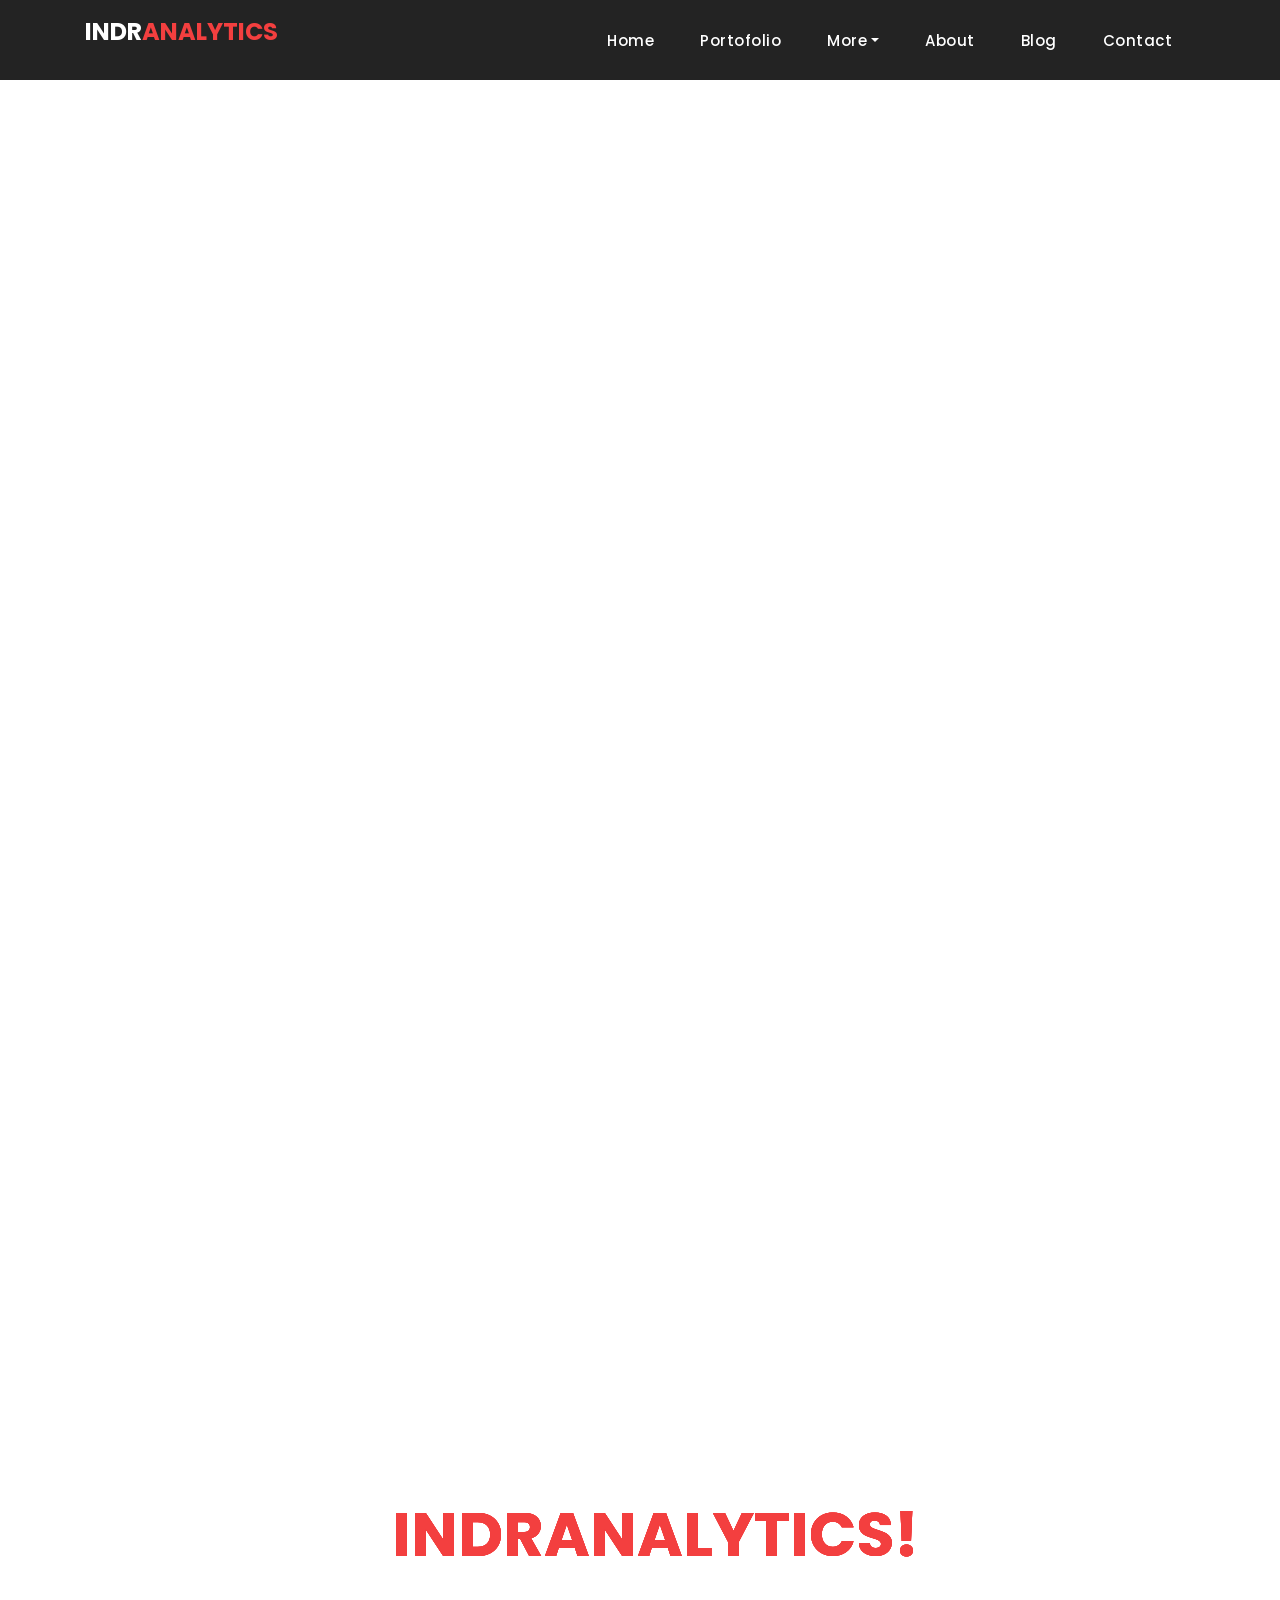
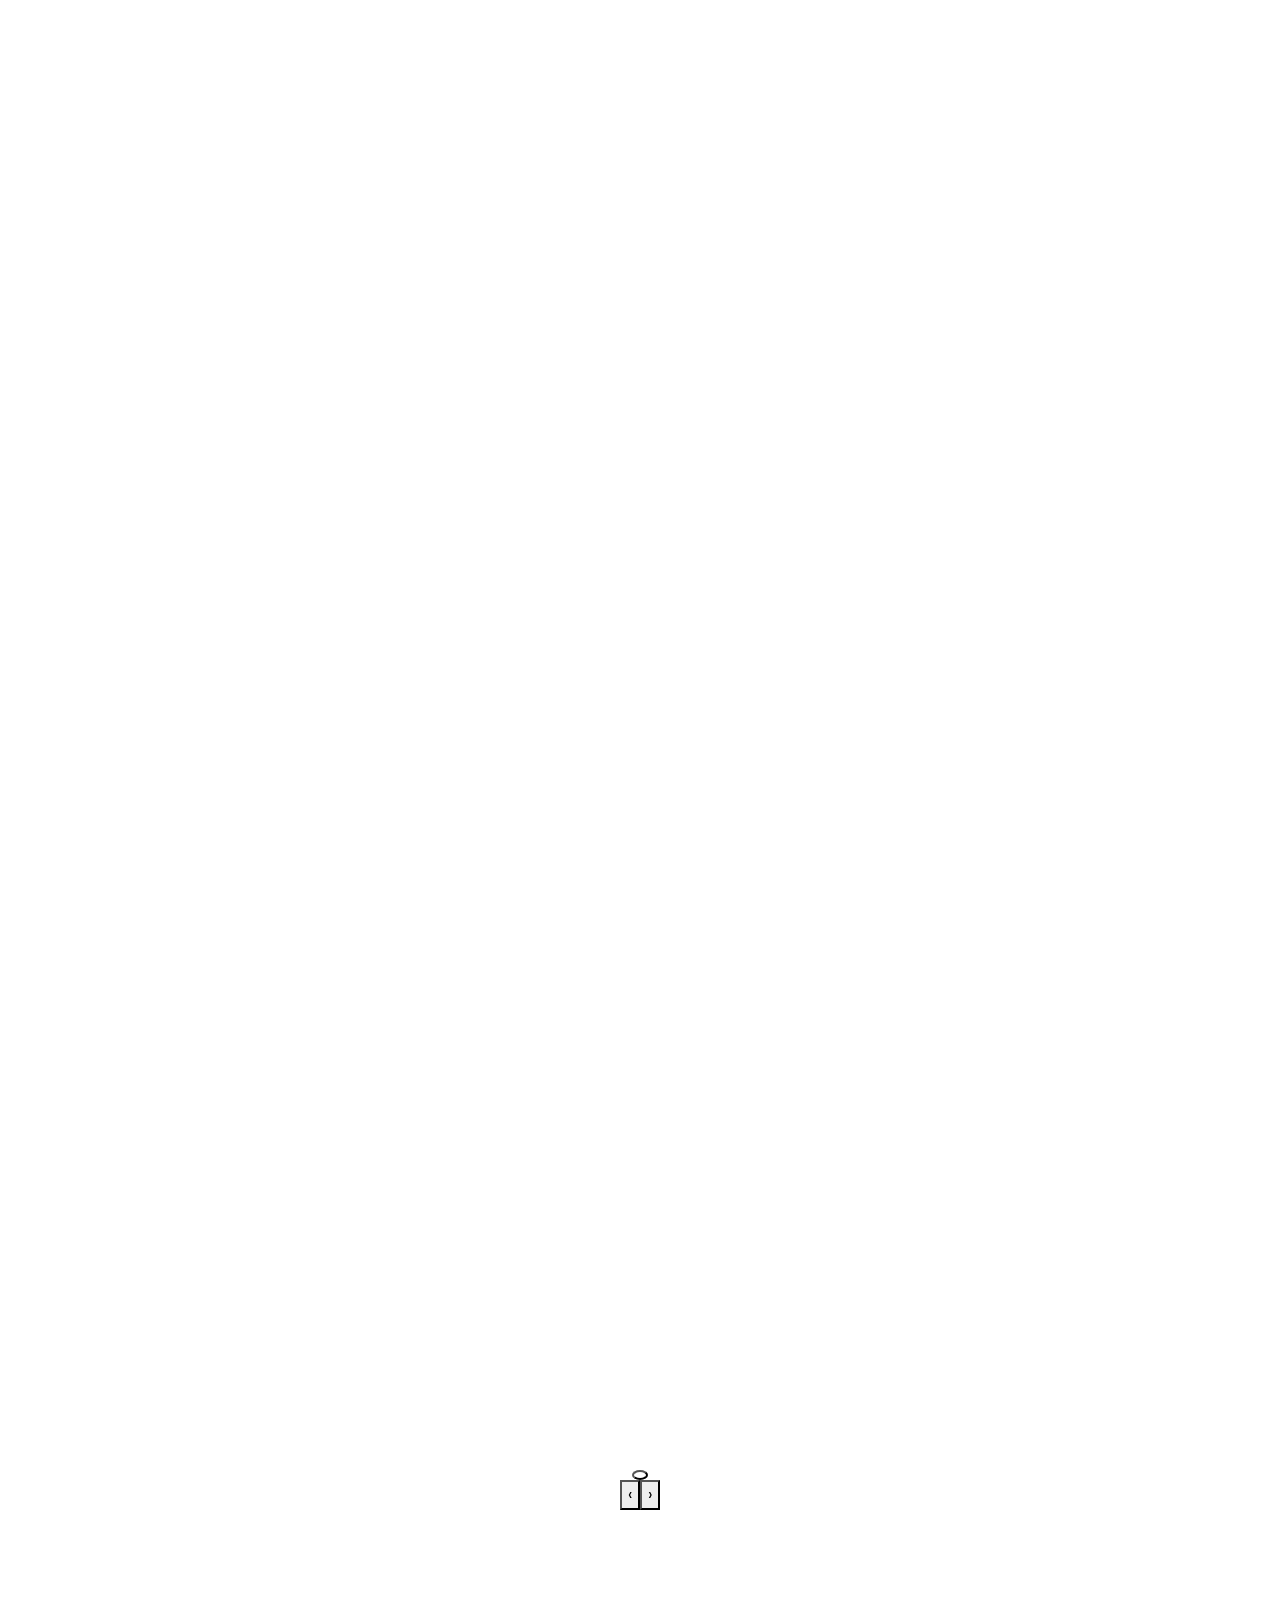
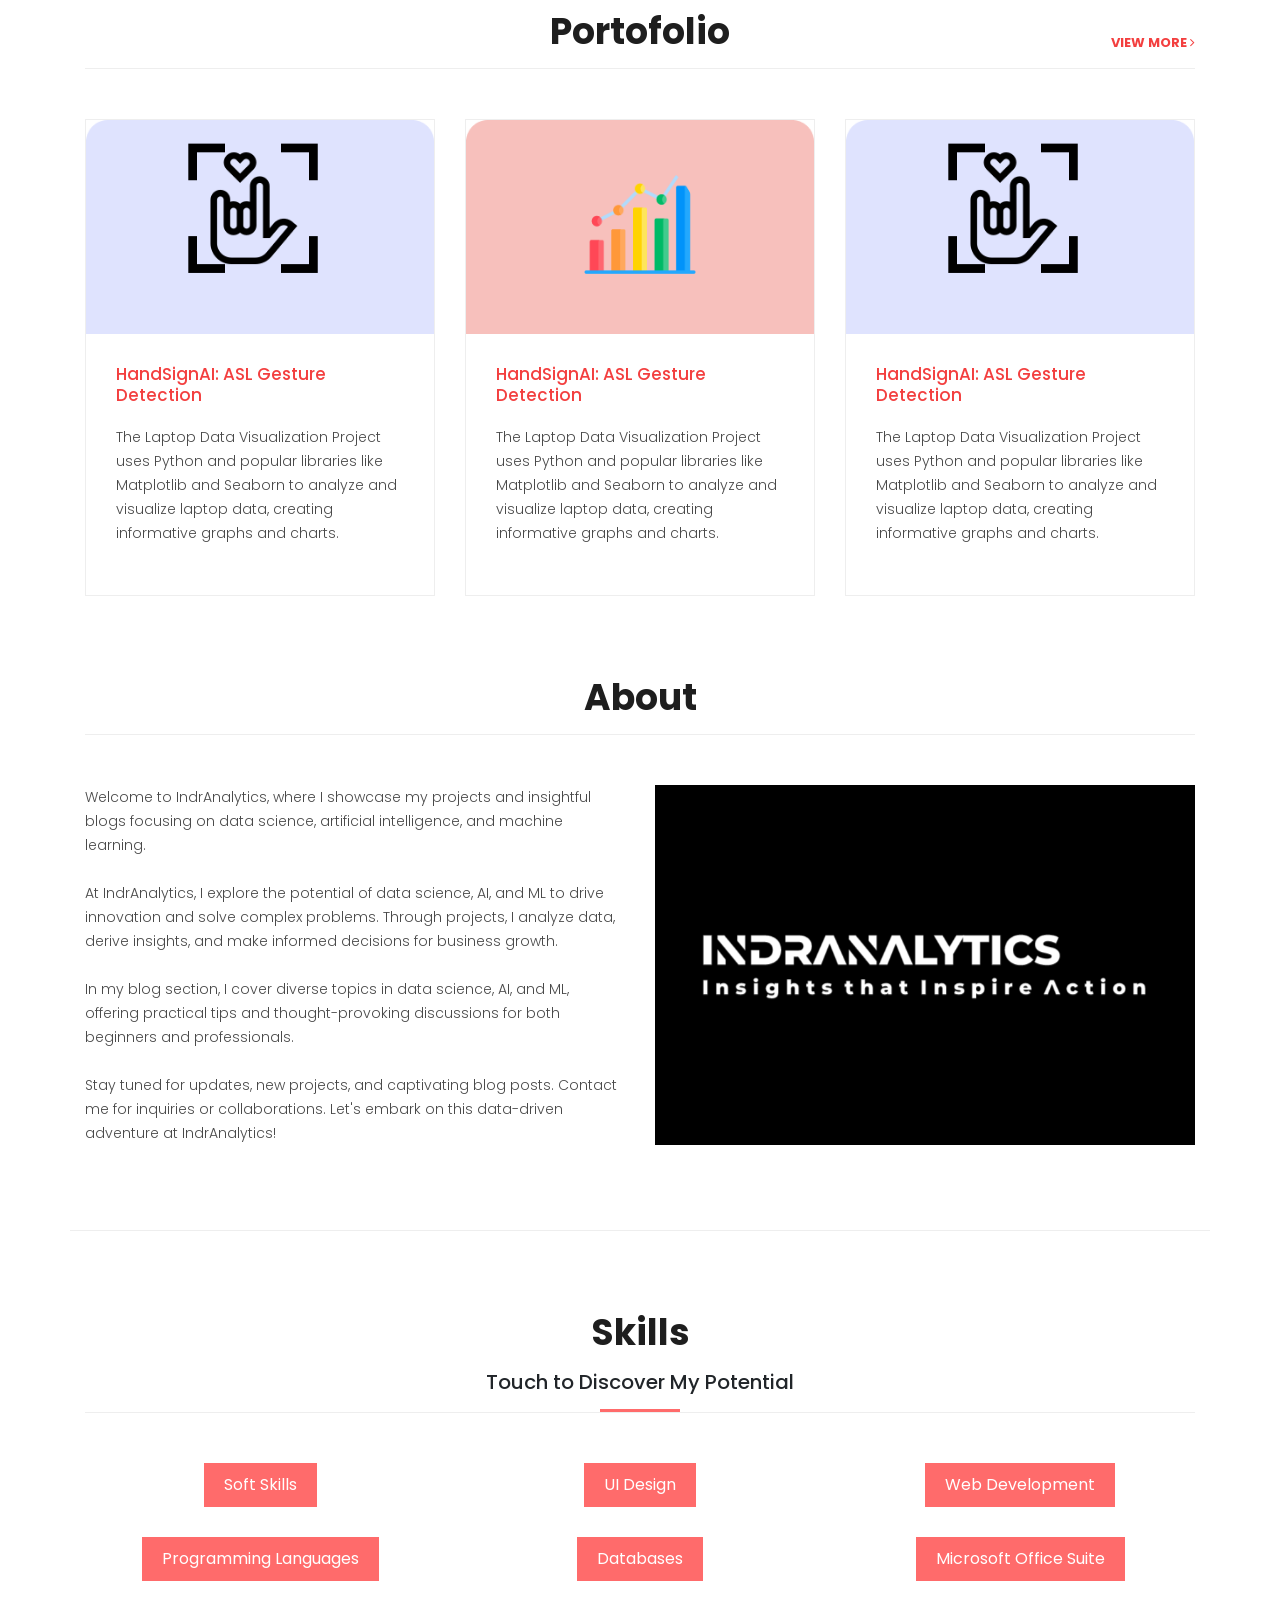
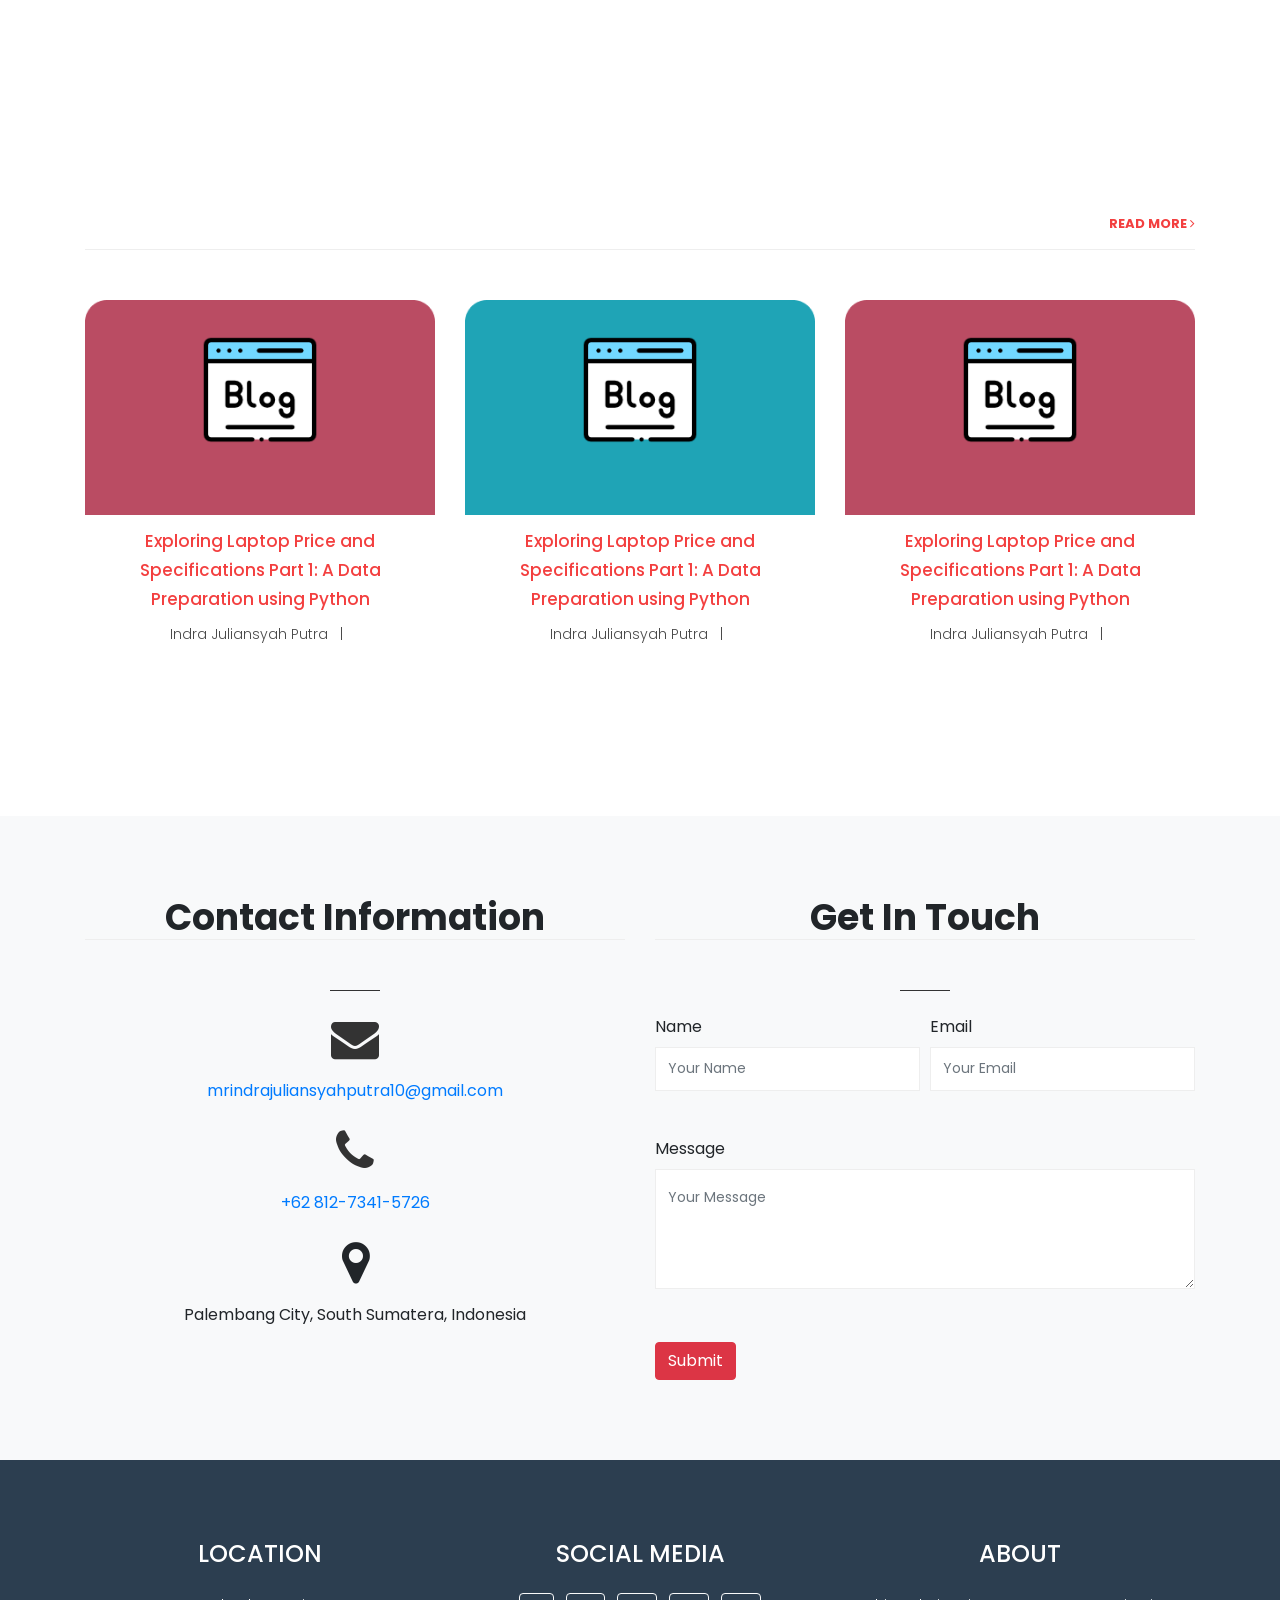
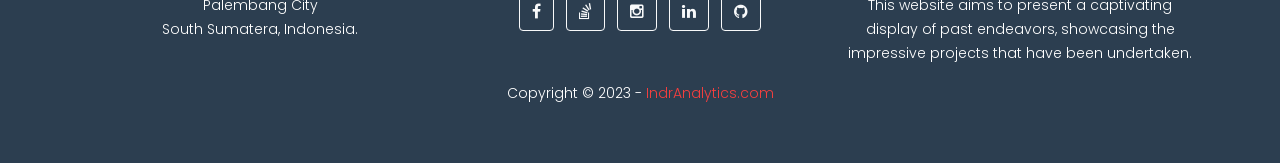
==== index.html @ 5117dbe8 "Initial Commit" ====
<!DOCTYPE html>
<html lang="en">

    <head>

        <meta charset="utf-8">
        <meta name="viewport" content="width=device-width, initial-scale=1, shrink-to-fit=no">
        <meta name="description" content="">
        <meta name="author" content="">
        <link rel="icon" href="assets/images/untitled/favicon.ico">
        <link href="https://fonts.googleapis.com/css?family=Poppins:100,200,300,400,500,600,700,800,900&display=swap" rel="stylesheet">

        <title>IndrAnalytics.com | Website Portofolio</title>

        <!-- Bootstrap core CSS -->
        <link href="assets/vendor/bootstrap/css/bootstrap.min.css" rel="stylesheet">

        <!-- Additional CSS Files -->
        <link rel="stylesheet" href="assets/css/fontawesome.css">
        <link rel="stylesheet" href="assets/css/style.css">
        <link rel="stylesheet" href="assets/css/owl.css">

    </head>

    <body>


        <!-- ***** Preloader Start ***** -->
        <div id="preloader">
            <div class="jumper">
                <div></div>
                <div></div>
                <div></div>
            </div>
        </div>  
        <!-- ***** Preloader End ***** -->

        <!-- Header -->
        <header class="">
        <nav class="navbar navbar-expand-lg">
            <div class="container">
            <a class="navbar-brand" href="#home"><h2>INDR<em>ANALYTICS</em></h2></a>
            <button class="navbar-toggler" type="button" data-toggle="collapse" data-target="#navbarResponsive" aria-controls="navbarResponsive" aria-expanded="false" aria-label="Toggle navigation">
                <span class="navbar-toggler-icon"></span>
            </button>
            <div class="collapse navbar-collapse" id="navbarResponsive">
                <ul class="navbar-nav ml-auto">
                    <li class="nav-item"><a class="nav-link" href="#home">Home</a></li>
                    <li class="nav-item"><a class="nav-link" href="#portofolio">Portofolio</a></li>
                    <li class="nav-item dropdown">
                        <a class="nav-link dropdown-toggle" data-toggle="dropdown" href="#" role="button" aria-haspopup="true" aria-expanded="false">More</a>
                        <div class="dropdown-menu">
                        <a class="dropdown-item" href="blog.html">About Me</a>
                        <a class="dropdown-item" href="testimonials.html">My Educational Journey</a>
                        <a class="dropdown-item" href="team.html">My Skills</a>
                        <a class="dropdown-item" href="terms.html">Certificate</a>
                        </div>
                    </li>
                    <li class="nav-item"><a class="nav-link" href="#about">About</a></li>
                    <li class="nav-item"><a class="nav-link" href="#blog">Blog</a></li>
                    <li class="nav-item"><a class="nav-link" href="#contact">Contact</a></li>
                </ul>
            </div>
            </div>
        </nav>
        </header>

        <!-- Page Content -->
        <!-- Banner Starts Here -->
        <div id = "home" class="banner header-text">
        <div class="owl-banner owl-carousel">
            <div class="banner-item-01">
            <div class="text-content">
                <h4>IndrAnalytics!</h4>
                <h2>Insights That Inspire Action</h2>
            </div>
            </div>
        </div>
        </div>
        <!-- Banner Ends Here -->

        <div id = "portofolio" class="latest-products">
        <div class="container">
            <div class="row">
            <div class="col-md-12">
                <div class="section-heading">
                <h2> Portofolio</h2>
                <a href="https://github.com/indraJuliansyahPutra">view more <i class="fa fa-angle-right"></i></a>
                </div>
            </div>
            <div class="col-md-4">
                <div class="product-item">
                <a href="https://github.com/indraJuliansyahPutra/Hand-Gesture-Detection"><img src="assets/images/Untitled/ASL.png" alt=""></a>
                <div class="down-content">
                    <a href="https://github.com/indraJuliansyahPutra/Hand-Gesture-Detection"><h4>HandSignAI: ASL Gesture Detection</h4></a>
                    <p>The Laptop Data Visualization Project uses Python and popular libraries like Matplotlib and Seaborn to analyze and visualize laptop data, creating informative graphs and charts.</p>
                </div>
                </div>
            </div>

            <div class="col-md-4">
                <div class="product-item">
                <a href="https://github.com/indraJuliansyahPutra/Laptop-Price"><img src="assets/images/Untitled/Laptop.png" alt=""></a>
                <div class="down-content">
                    <a href="https://github.com/indraJuliansyahPutra/Laptop-Price"><h4>HandSignAI: ASL Gesture Detection</h4></a>
                    <p>The Laptop Data Visualization Project uses Python and popular libraries like Matplotlib and Seaborn to analyze and visualize laptop data, creating informative graphs and charts.</p>
                </div>
                </div>
            </div>

            <div class="col-md-4">
                <div class="product-item">
                <a href="https://github.com/indraJuliansyahPutra/Hand-Gesture-Detection"><img src="assets/images/Untitled/ASL.png" alt=""></a>
                <div class="down-content">
                    <a href="https://github.com/indraJuliansyahPutra/Hand-Gesture-Detection"><h4>HandSignAI: ASL Gesture Detection</h4></a>
                    <p>The Laptop Data Visualization Project uses Python and popular libraries like Matplotlib and Seaborn to analyze and visualize laptop data, creating informative graphs and charts.</p>
                </div>
                </div>
            </div>
            </div>
        </div>
        </div>

        <div id = "about" class="best-features">
        <div class="container">
            <div class="row">
            <div class="col-md-12">
                <div class="section-heading">
                <h2>About</h2>
                </div>
            </div>
            <div class="col-md-6">
                <div class="left-content">
                    <p>Welcome to IndrAnalytics, where I showcase my projects and insightful blogs focusing on data science, artificial intelligence, and machine learning. <br><br>
                    
                    At IndrAnalytics, I explore the potential of data science, AI, and ML to drive innovation and solve complex problems. Through projects, I analyze data, derive insights, and make informed decisions for business growth. <br><br>
                    
                    In my blog section, I cover diverse topics in data science, AI, and ML, offering practical tips and thought-provoking discussions for both beginners and professionals.<br> <br>
                    Stay tuned for updates, new projects, and captivating blog posts. Contact me for inquiries or collaborations. Let's embark on this data-driven adventure at IndrAnalytics!</p>
                </div>
            </div>
            <div class="col-md-6">
                <div class="right-image">
                <img src="assets/images/Untitled/logo.png" alt="">
                </div>
            </div>
            </div>
        </div>
        </div>

        <section class="skills-section">
        <div class="container">
            <div class="section-heading">
            <h2>Skills</h2>
            <h5>Touch to Discover My Potential</h5>
            <div class="separator"></div>
            </div>
            <div class="row">
            <div class="col-md-4">
                <div class="skill-box">
                <button class="skill-btn">Soft Skills</button>
                <ul class="sub-skills">
                    <li>Problem Solving</li>
                    <li>Time Management</li>
                    <li>Project Management</li>
                    <li>Computational Thinking</li>
                    <li>Teamwork</li>
                </ul>
                </div>
            </div>
            <div class="col-md-4">
                <div class="skill-box">
                <button class="skill-btn">UI Design</button>
                <ul class="sub-skills">
                    <li>Figma</li>
                    <li>Adobe XD</li>
                </ul>
                </div>
            </div>
            <div class="col-md-4">
                <div class="skill-box">
                <button class="skill-btn">Web Development</button>
                <ul class="sub-skills">
                    <li>HTML</li>
                    <li>CSS</li>
                    <li>Bootstrap</li>
                    <li>Tailwind CSS</li>
                    <li>CodeIgniter3</li>
                    <li>Laravel</li>
                    <li>Git</li>
                    <li>Github</li>
                </ul>
                </div>
            </div>
            <div class="col-md-4">
                <div class="skill-box">
                <button class="skill-btn">Programming Languages</button>
                <ul class="sub-skills">
                    <li>Java</li>
                    <li>JavaScript</li>
                    <li>Python</li>
                    <li>PHP</li>
                </ul>
                </div>
            </div>
            <div class="col-md-4">
                <div class="skill-box">
                <button class="skill-btn">Databases</button>
                <ul class="sub-skills">
                    <li>MySQL</li>
                    <li>Oracle</li>
                </ul>
                </div>
            </div>
            <div class="col-md-4">
                <div class="skill-box">
                <button class="skill-btn">Microsoft Office Suite</button>
                <ul class="sub-skills">
                    <li>Word</li>
                    <li>PowerPoint</li>
                    <li>Excel</li>
                </ul>
                </div>
            </div>
            </div>
        </div>
        </section>

        <div id = "blog" class="services" style="background-image: url(assets/images/other-image-fullscren-1-1920x900.jpg);" >
        <div class="container">
            <div class="row">
            <div class="col-md-12">
                <div class="section-heading">
                <h2>Latest blog posts</h2>

                <a href="https://medium.com/@mrindrajuliansyahputra10">read more <i class="fa fa-angle-right"></i></a>
                </div>
            </div>

            <div class="col-lg-4 col-md-6">
                <div class="service-item">
                <a href="https://medium.com/@mrindrajuliansyahputra10/exploring-laptop-price-and-specifications-part-1-a-data-cleaning-analysis-using-python-eac08d75cde9" class="services-item-image"><img src="assets/images/Untitled/Story 1.png" class="img-fluid" alt=""></a>
                <div class="down-content">
                    <h4><a href="https://medium.com/@mrindrajuliansyahputra10/exploring-laptop-price-and-specifications-part-1-a-data-cleaning-analysis-using-python-eac08d75cde9">Exploring Laptop Price and Specifications Part 1: A Data Preparation using Python</a></h4>
                    <p style="margin: 0;"> Indra Juliansyah Putra &nbsp;&nbsp;|&nbsp;&nbsp; <?= date('d/m/Y') ?></p>
                </div>
                </div>
            </div>
            <div class="col-lg-4 col-md-6">
                <div class="service-item">
                <a href="https://medium.com/@mrindrajuliansyahputra10/exploring-laptop-price-and-specifications-part-1-a-data-cleaning-analysis-using-python-eac08d75cde9" class="services-item-image"><img src="assets/images/Untitled/Story 2.png" class="img-fluid" alt=""></a>
                <div class="down-content">
                    <h4><a href="https://medium.com/@mrindrajuliansyahputra10/exploring-laptop-price-and-specifications-part-1-a-data-cleaning-analysis-using-python-eac08d75cde9">Exploring Laptop Price and Specifications Part 1: A Data Preparation using Python</a></h4>
                    <p style="margin: 0;"> Indra Juliansyah Putra &nbsp;&nbsp;|&nbsp;&nbsp; <?= date('d/m/Y') ?></p>
                </div>
                </div>
            </div>
            <div class="col-lg-4 col-md-6">
                <div class="service-item">
                <a href="https://medium.com/@mrindrajuliansyahputra10/exploring-laptop-price-and-specifications-part-1-a-data-cleaning-analysis-using-python-eac08d75cde9" class="services-item-image"><img src="assets/images/Untitled/Story 3.png" class="img-fluid" alt=""></a>
                <div class="down-content">
                    <h4><a href="https://medium.com/@mrindrajuliansyahputra10/exploring-laptop-price-and-specifications-part-1-a-data-cleaning-analysis-using-python-eac08d75cde9">Exploring Laptop Price and Specifications Part 1: A Data Preparation using Python</a></h4>
                    <p style="margin: 0;"> Indra Juliansyah Putra &nbsp;&nbsp;|&nbsp;&nbsp; <?= date('d/m/Y') ?></p>
                </div>
                </div>
            </div>
            </div>
        </div>
        </div>

        <section id="contact" class="contact-section bg-light">
            <div class="container">
                <div class="row">
                    <div class="col-lg-6">
                        <div class="contact-info">
                            <h2 id="tulisan" class="section-heading">Contact Information</h2>
                            <hr class="my-4">
                            <div class="row">
                                <div class="col-lg-12 text-center">
                                    <i class="fa fa-envelope fa-3x mb-3"></i>
                                    <a class="d-block" href="mailto:mrindrajuliansyahputra10@gmail.com">mrindrajuliansyahputra10@gmail.com</a>
                                </div>
                                <div class="col-lg-12 text-center mt-4">
                                    <i class="fa fa-phone fa-3x mb-3"></i>
                                    <a class="d-block" href="https://wa.me/+6281273415726">+62 812-7341-5726</a>
                                </div>
                                <div class="col-lg-12 text-center mt-4">
                                    <i class="fa fa-map-marker fa-3x mb-3"></i>
                                    <a class="d-block">Palembang City, South Sumatera, Indonesia</a>
                                </div>
                            </div>
                        </div>
                    </div>
                    <div class="col-lg-6">
                        <div class="contact-form">
                            <h2 id="tulisan" class="section-heading">Get In Touch</h2>
                            <hr class="my-4">
                            <form>
                                <div class="form-row">
                                    <div class="col-md-6">
                                        <label for="name">Name</label>
                                        <input type="text" class="form-control" id="name" placeholder="Your Name" required>
                                    </div>
                                    <div class="col-md-6">
                                        <label for="email">Email</label>
                                        <input type="email" class="form-control" id="email" placeholder="Your Email" required>
                                    </div>
                                </div>
                                <div class="form-group mt-3">
                                    <label for="message">Message</label>
                                    <textarea class="form-control" id="message" rows="5" placeholder="Your Message" required></textarea>
                                </div>
                                <button type="submit" class="btn btn-danger">Submit</button>
                            </form>
                        </div>
                    </div>
                </div>
            </div>
        </section>



        <!-- Footer-->
        <footer class="footer text-center">
            <div class="container">
                <div class="row">
                    <!-- Footer Location-->
                    <div class="col-lg-4 mb-5 mb-lg-0">
                        <h4 class="text-uppercase mb-4">Location</h4>
                        <p class="bawah">
                            Palembang City
                            <br />
                            South Sumatera, Indonesia.
                        </p>
                    </div>
                    <!-- Footer Social Icons-->
                    <div class="col-lg-4 mb-5 mb-lg-0">
                        <h4 class="text-uppercase mb-4">Social Media</h4>
                        <a class="btn btn-outline-light btn-social mx-1" href="https://www.facebook.com/indra.juliansyah.980"><i class="fa fa-facebook"></i></a>
                        <a class="btn btn-outline-light btn-social mx-1" href="https://stackoverflow.com/users/20861252/indra-juliansyah-putra"><i class="fa fa-stack-overflow"></i></a>
                        <a class="btn btn-outline-light btn-social mx-1" href="https://www.instagram.com/abdi_ijul/"><i class="fa fa-instagram"></i></a>
                        <a class="btn btn-outline-light btn-social mx-1" href="https://www.linkedin.com/in/indra-juliansyah-5119bb185/"><i class="fa fa-linkedin"></i></a>
                        <a class="btn btn-outline-light btn-social mx-1" href="https://github.com/indraJuliansyahPutra"><i class="fa fa-github"></i></a>
                        
                        <p class="copyright">Copyright &copy; 2023 - <a href="https://www.indranalytics.com/">IndrAnalytics.com</a></p>
                    </div>
                    <!-- Footer About Text-->
                    <div class="col-lg-4">
                        <h4 class="text-uppercase mb-4">About</h4>
                        <p class="bawah">
                            This website aims to present a captivating display of past endeavors, showcasing the impressive projects that have been undertaken.
                        </p>
                    </div>
                </div>
            </div>
        </footer>

        <!-- Bootstrap core JavaScript -->
        <script src="assets/vendor/jquery/jquery.min.js"></script>
        <script src="assets/vendor/bootstrap/js/bootstrap.bundle.min.js"></script>


        <!-- Additional Scripts -->
        <script src="assets/js/custom.js"></script>
        <script src="assets/js/owl.js"></script>
        <script src="assets/js/skills.js"></script>
    </body>
</html>
---- assets/css/style.css ----
body {
  font-family: 'Poppins', sans-serif;
  overflow-x: hidden;
  text-rendering: optimizeLegibility;
  -webkit-font-smoothing: antialiased;
  -moz-osx-font-smoothing: grayscale;
}
p {
	margin-bottom: 0px;
	font-size: 14px;
	font-weight: 300;
	color: #4a4a4a;
	line-height: 24px;
}
a {
	text-decoration: none!important;
}
ul {
	padding: 0;
	margin: 0;
	list-style: none;
}

h1,h2,h3,h4,h5,h6 {
	margin: 0px;
}

ul.social-icons li {
	display: inline-block;
	margin-right: 3px;
}

ul.social-icons li:last-child {
	margin-right: 0px;
}

ul.social-icons li a {
	width: 50px;
	height: 50px;
	display: inline-block;
	line-height: 50px;
	background-color: #eee;
	color: #121212;
	font-size: 18px;
	text-align: center;
	transition: all .3s;
}

ul.social-icons li a:hover {
	background-color: #f33f3f;
	color: #fff;
}

a.filled-button {
	background-color: #f33f3f;
	color: #fff;
	font-size: 14px;
	text-transform: capitalize;
	font-weight: 300;
	padding: 10px 20px;
	border-radius: 5px;
	display: inline-block;
	transition: all 0.3s;
}

a.filled-button:hover {
	background-color: #121212;
	color: #fff;
}

.section-heading {
	text-align: left;
	margin-bottom: 60px;
	border-bottom: 1px solid #eee;
}


.section-heading h2 {
	font-size: 36px;
    font-weight: 700;
	color: #1e1e1e;
	margin-bottom: 15px;
}

.section-heading h5 {
	font-size: 20px;
	padding-bottom: 15px;
}

.page-heading {
	padding: 210px 0px 130px 0px;
	text-align: center;
	background-position: center center;
	background-repeat: no-repeat;
	background-size: cover;
}

.page-heading .text-content h4 {
	color: #f33f3f;
	font-size: 22px;
	text-transform: uppercase;
	font-weight: 700;
	margin-bottom: 15px;
}

.page-heading .text-content h2 {
	color: #fff;
	font-size: 62px;
	text-transform: uppercase;
	letter-spacing: 5px;
}

#preloader {
  overflow: hidden;
  background: #f33f3f;
  left: 0;
  right: 0;
  top: 0;
  bottom: 0;
  position: fixed;
  z-index: 9999999;
  color: #fff;
}

#preloader .jumper {
  left: 0;
  top: 0;
  right: 0;
  bottom: 0;
  display: block;
  position: absolute;
  margin: auto;
  width: 50px;
  height: 50px;
}

#preloader .jumper > div {
  background-color: #fff;
  width: 10px;
  height: 10px;
  border-radius: 100%;
  -webkit-animation-fill-mode: both;
  animation-fill-mode: both;
  position: absolute;
  opacity: 0;
  width: 50px;
  height: 50px;
  -webkit-animation: jumper 1s 0s linear infinite;
  animation: jumper 1s 0s linear infinite;
}

#preloader .jumper > div:nth-child(2) {
  -webkit-animation-delay: 0.33333s;
  animation-delay: 0.33333s;
}

#preloader .jumper > div:nth-child(3) {
  -webkit-animation-delay: 0.66666s;
  animation-delay: 0.66666s;
}

@-webkit-keyframes jumper {
  0% {
    opacity: 0;
    -webkit-transform: scale(0);
    transform: scale(0);
  }
  5% {
    opacity: 1;
  }
  100% {
    -webkit-transform: scale(1);
    transform: scale(1);
    opacity: 0;
  }
}

@keyframes jumper {
  0% {
    opacity: 0;
    -webkit-transform: scale(0);
    transform: scale(0);
  }
  5% {
    opacity: 1;
  }
  100% {
    opacity: 0;
  }
}


/* Header Style */
header {
	position: absolute;
	z-index: 99999;
	width: 100%;
	height: 80px;
	background-color: #232323;
	-webkit-transition: all 0.3s ease-in-out 0s;
    -moz-transition: all 0.3s ease-in-out 0s;
    -o-transition: all 0.3s ease-in-out 0s;
    transition: all 0.3s ease-in-out 0s;
}
header .navbar {
	padding: 17px 0px;
}
.background-header .navbar {
	padding: 17px 0px;
}
.background-header {
	top: 0;
	position: fixed;
	background-color: #fff!important;
	box-shadow: 0px 1px 10px rgba(0,0,0,0.1);
}
.background-header .navbar-brand h2 {
	color: #121212!important;
}
.background-header .navbar-nav a.nav-link {
	color: #1e1e1e!important;
}
.background-header .navbar-nav .nav-link:hover,
.background-header .navbar-nav .active>.nav-link,
.background-header .navbar-nav .nav-link.active,
.background-header .navbar-nav .nav-link.show,
.background-header .navbar-nav .show>.nav-link {
	color: #f33f3f!important;
}
.navbar .navbar-brand {
	float: 	left;
	margin-top: -12px;
	outline: none;
}
.navbar .navbar-brand h2 {
	color: #fff;
	text-transform: uppercase;
	font-size: 24px;
	font-weight: 700;
	-webkit-transition: all .3s ease 0s;
    -moz-transition: all .3s ease 0s;
    -o-transition: all .3s ease 0s;
    transition: all .3s ease 0s;
}
.navbar .navbar-brand h2 em {
	font-style: normal;
	color: #f33f3f;
}
#navbarResponsive {
	z-index: 999;
}
.navbar-collapse {
	text-align: center;
}
.navbar .navbar-nav .nav-item {
	margin: 0px 15px;
}
.navbar .navbar-nav a.nav-link {
	text-transform: capitalize;
	font-size: 15px;
	font-weight: 500;
	letter-spacing: 0.5px;
	color: #fff;
	transition: all 0.5s;
	margin-top: 5px;
}
.navbar .navbar-nav .nav-link:hover,
.navbar .navbar-nav .active>.nav-link,
.navbar .navbar-nav .nav-link.active,
.navbar .navbar-nav .nav-link.show,
.navbar .navbar-nav .show>.nav-link {
	color: #fff;
	padding-bottom: 25px;
	border-bottom: 3px solid #f33f3f;
}
.navbar .navbar-toggler-icon {
	background-image: none;
}
.navbar .navbar-toggler {
	border-color: #fff;
	background-color: #fff;	
	height: 36px;
	outline: none;
	border-radius: 0px;
	position: absolute;
	right: 30px;
	top: 20px;
}
.navbar .navbar-toggler-icon:after {
	content: '\f0c9';
	color: #f33f3f;
	font-size: 18px;
	line-height: 26px;
	font-family: 'FontAwesome';
}



/* Banner Style */
.banner {
	position: relative;
	text-align: center;
	padding-top: 80px;
}

.banner-item-01 {
	padding: 300px 0px;
	background-image: url(../images/slider-image-1-1920x600.jpg);
	background-size: cover;
	background-repeat: no-repeat;
	background-position: center center;
}

.banner .banner-item {
	max-height: 600px;
}

.banner .text-content {
	position: absolute;
	top: 50%;
	transform: translateY(-50%);
	text-align: center;
	width: 100%;
}

.banner .text-content h4 {
	color: #f33f3f;
	font-size: 62px;
	text-transform: uppercase;
	font-weight: 700;
	margin-bottom: 15px;
}

.banner .text-content h2 {
	color: #fff;
	font-size: 62px;
	text-transform: uppercase;
	letter-spacing: 5px;
}

.owl-banner .owl-dots .owl-dot {
  border-radius: 3px;
}
.owl-banner .owl-dots {
    display: -webkit-box;
    display: -webkit-flex;
    display: -ms-flexbox;
    display: flex;
    -ms-flex-pack: center;
    -webkit-justify-content: center;
    justify-content: center;
    position: absolute;
    left: 50%;
    transform: translateX(-50%);
    bottom: 30px;
}
.owl-banner .owl-dots .owl-dot {
    width: 10px;
    height: 10px;
    border-radius: 50%;
    margin: 0 10px;
    background-color: #fff;
    opacity: 0.5;
}
.owl-banner .owl-dots .owl-dot:focus {
    outline: none
}
.owl-banner .owl-dots .owl-dot.active {
    background-color: #fff;
    opacity: 1;
}



/* Latest Produtcs */

.latest-products {
	margin-top: 100px;
}

.section-heading a {
	float: right;
	margin-top: -35px;
	text-transform: uppercase;
	font-size: 13px;
	font-weight: 700;
	color: #f33f3f;
  	margin-left: 10px;
}

.product-item {
	border: 1px solid #eee;
	margin-bottom: 30px;
}

.product-item .down-content {
	padding: 30px;
	position: relative;
}

.product-item img {
	width: 100%;
	overflow: hidden;
}

.product-item .down-content h4 {
	font-size: 17px;
	color: #f33f3f;
	margin-bottom: 20px;
}

.product-item .down-content a {
	font-size: 17px;
	color: #f33f3f;
	margin-bottom: 20px;
}

.product-item:hover .down-content h4 {
	font-size: 17px;
	color: #000;
	margin-bottom: 20px;
}

.product-item:hover .down-content a {
	font-size: 17px;
	color: #000;
	margin-bottom: 20px;
}

.product-item .down-content h6 {
	font-size: 18px;
	margin-bottom: 15px;
	color: #121212;
}

.product-item .down-content h6 small{
	color: #999;
}

.product-item .down-content p {
	margin-bottom: 20px;
}

.product-item .down-content ul li {
	display: inline-block;
}

.product-item .down-content ul li i {
	color: #f33f3f;
	font-size: 14px;
}

.product-item .down-content span {
	position: absolute;
	right: 30px;
	bottom: 30px;
	font-size: 13px;
	color: #f33f3f;
	font-weight: 500;
}

.product-item .down-content span a {
	color: #f33f3f;
	display: inline-block;
	margin-bottom: 3px;
}

.modal-dialog { 
	margin-top: 10%; 
}

/* Best Features */

.about-features {
	margin-top: 100px!important;
}

.about-features p {
	border-bottom: 1px solid #eee;
	padding-bottom: 20px;
}

.about-features .container .row {
	padding-bottom: 0px!important;
	border-bottom: none!important;
}

.best-features {
	margin-top: 50px;
}

.best-features .container .row {
	border-bottom: 1px solid #eee;
	padding-bottom: 60px;
}

.best-features img {
	width: 100%;
	overflow: hidden;
}

.best-features h4 {
	font-size: 17px;
	color: #1a6692;
	margin-bottom: 20px;
}

.best-features ul.featured-list li {
	display: block;
	margin-bottom: 10px;
}

.best-features p {
	margin-bottom: 25px;
}

.best-features ul.featured-list li a {
	font-size: 14px;
	color: #4a4a4a;
	font-weight: 300;
	transition: all .3s;
	position: relative;
	padding-left: 13px;
}

.best-features ul.featured-list li a:before {
	content: '';
	width: 5px;
	height: 5px;
	display: inline-block;
	background-color: #4a4a4a;
	position: absolute;
	left: 0;
	transition: all .3s;
	top: 8px;
}

.best-features ul.featured-list li a:hover {
	color: #f33f3f;
}

.best-features ul.featured-list li a:hover::before {
	background-color: #f33f3f;
}

.best-features .filled-button {
	margin-top: 20px;
}

/* Contact To Action */

.contact-section {
    padding: 80px 0;
}

.section-heading {
    font-size: 36px;
    font-weight: 700;
    margin-bottom: 30px;
}

hr {
    margin: 30px auto;
    width: 50px;
    border: 0;
    height: 1px;
    background-color: #333;
}

.mb-5 {
    margin-bottom: 3rem !important;
}

.fa-phone,
.fa-envelope {
    color: #333;
}

.fa-3x {
    font-size: 3rem;
}

.col-lg-4 {
    margin-left: auto !important;
    margin-right: auto !important;
}

.text-center {
    text-align: center !important;
}

.d-block {
    display: block !important;
}


#tulisan{
	text-align: center;
}

/* Footer */

footer {
	padding-top: 100px;
	padding-bottom: 0px;
	background-color: #343a40;
	color: #fff;
}

footer .inner-content {
	border-top: 1px solid #eee;
	margin-top: 60px;
	/*padding: 60px 0px;*/
}

footer .inner-content p {
	text-transform: uppercase;
}

footer .inner-content p a {
	color: #fff;
	margin-left: 3px;
}

.bawah {
    color: white;
}

.footer .copyright {
    color: white;
    margin-top: 50px;
	margin-bottom: 10px;
}

.footer .copyright a{
    color: #f33f3f;
    margin-top: 50px;
}

.footer .copyright a:hover{
    color: white;
    margin-top: 20px;
}

/* Product Page */

.products {
	margin-top: 100px;
}

.products .filters {
	text-align: center;
	border-bottom: 1px solid #eee;
	padding-bottom: 10px;
	margin-bottom: 60px;
}

.products .filters li {
	text-transform: uppercase;
	font-size: 13px;
	font-weight: 700;
	color: #121212;
	display: inline-block;
	margin: 0px 10px;
	transition: all .3s;
	cursor: pointer;
}

.products .filters ul li.active,
.products .filters ul li:hover {
  color: #f33f3f;
}

.dropdown-menu { 
	border-radius: 0;
}

.dropdown-item { 
	padding: .5rem 1.5rem; 
}

.page-heading {
	position:relative;
}
.page-heading:before {
	content:'';
	position:absolute;
	top:0;
	left:0;
	bottom:0;
	right:0;
	background-color:rgba(0,0,0,.7);
}
.page-heading .container {
	position:relative;
	z-index: 2;
}
.products ul.pages {
	margin-top: 30px;
	text-align: center;
}

.products ul.pages li {
	display: inline-block;
	margin: 0px 2px;
}

.products ul.pages li a {
	width: 44px;
	height: 44px;
	display: inline-block;
	line-height: 42px;
	border: 1px solid #eee;
	font-size: 15px;
	font-weight: 700;
	color: #121212;
	transition: all .3s;
}

.products ul.pages li a:hover,
.products ul.pages li.active a {
	background-color: #f33f3f;
	border-color: #f33f3f;
	color: #fff;
}



/* Team Members */

.team-members {
	margin-top: 100px;
}

.team-member {
	border: 1px solid #eee;
	margin-bottom: 30px;
}

.team-member img {
	width: 100%;
	overflow: hidden;
}

.team-member .down-content {
	padding: 30px;
	text-align: center;
}

.team-member .thumb-container {
	position: relative;
}

.team-member .thumb-container .hover-effect {
	position: absolute;
	background-color: rgba(243,63,63,0.9);
	top: 0;
	left: 0;
	width: 100%;
	height: 100%;
	opacity: 0;
	visibility: hidden;
	transition: all .5s;
}

.team-member .thumb-container .hover-effect .hover-content {
	position: absolute;
	display: inline-block;
	width: 100%;
	text-align: center;
	top: 50%;
	transform: translateY(-50%);
}

.team-member .thumb-container .hover-effect .hover-content ul.social-icons li a:hover {
	background-color: #fff;
	color: #f33f3f;
}

.team-member:hover .hover-effect {
	visibility: visible;
	opacity: 1;
}

.team-member .down-content h4 {
	font-size: 17px;
	color: #1a6692;
	margin-bottom: 8px;
}

.team-member .down-content span {
	display: block;
	font-size: 13px;
	color: #f33f3f;
	font-weight: 500;
	margin-bottom: 20px;
}




/* Services */

.services {
	background-position: center center;
	background-repeat: no-repeat;
	background-size: cover;
	background-attachment: fixed;
	padding: 100px 0px;
}

.services .section-heading h2 { 
	color: #fff; 
}

.service-item {
	text-align: center;
	margin-bottom: 30px;
}

.service-item .icon {
	background-color: #f7f7f7;
	padding: 40px;
}

.service-item .icon i {
	width: 100px;
	height: 100px;
	display: inline-block;
	text-align: center;
	line-height: 100px;
	background-color: #f33f3f;
	color: #fff;
	font-size: 32px;
}

.service-item .down-content {
	background-color: #fff;
	padding: 40px 30px;
}

.service-item .down-content h4{
	margin-top: -30px;
	margin-bottom: 10px;
}

.service-item .down-content h4 a{
	font-size: 17px;
	color: #f33f3f;
	margin-bottom: 30px;
}

.service-item .down-content h4 a:hover{
	font-size: 17px;
	color: #000;
	margin-bottom: 30px;
}

.service-item .down-content h6 { 
	margin-bottom: 15px;
}

.service-item .down-content p {
	margin-bottom: 25px;
}

.services-item-image { 
	display: block; 
}

.n-m { 
	margin: 0!important; 
}

.owl-clients button.owl-dot { 
	background: #f1f1f1!important; 
	width: 10px!important; 
	height: 10px!important; 
	margin: 0 10px!important; 
	border-radius: 50%;
}

.owl-clients button.owl-dot.active { 
	background: #f33f3f!important; 
}

/* Clients */

.happy-clients {
	margin-top: 100px;
	margin-bottom: 40px;
}

.happy-clients .client-item img {
	max-width: 100%;
	overflow: hidden;
	transition: all .3s;
	cursor: pointer;
}

.client-item h6 { 
	line-height: 1.6;  
}

.happy-clients .client-item img:hover {
	opacity: 0.8;
}


.skills-section {
	background: #fff;
	padding: 80px 0;
  }
  
  .section-heading {
	text-align: center;
	margin-bottom: 50px;
  }
  
  .separator {
	width: 80px;
	height: 3px;
	background-color: #ff6b6b;
	margin: 0 auto;
  }
  
  .skill-box {
	text-align: center;
	margin-bottom: 30px;
  }
  
  .skill-btn {
	background-color: #ff6b6b;
	color: #fff;
	border: none;
	padding: 10px 20px;
	cursor: pointer;
	transition: background-color 0.3s ease;
  }
  
  .skill-btn:hover {
	background-color: #e83e3e;
  }
  
  .sub-skills {
	display: none;
	list-style-type: none;
	padding-left: 0;
	margin-top: 10px;
  }
  
  .skill-box.active .sub-skills {
	display: block;
  }
  

/* Send Message */

.send-message {
	margin-top: 100px;
}

.contact-form select,
.contact-form .form-control {
	font-size: 14px;
	width: 100%;
	height: 44px;
	display: inline-block;
	line-height: 42px;
	border: 1px solid #eee;
	border-radius: 0px;
	margin-bottom: 30px;
}

.contact-form select:focus,
.contact-form .form-control:focus {
	box-shadow: none;
	border: 1px solid #eee;
}

.contact-form textarea {
	font-size: 14px;
	width: 100%;
	min-width: 100%;
	min-height: 120px;
	height: 120px;
	max-height: 180px;
	border: 1px solid #eee;
	border-radius: 0px;
	margin-bottom: 30px;
}

.contact-form textarea:focus {
	box-shadow: none;
	border: 1px solid #eee;
}

.contact-form button.filled-button {
	background-color: #f33f3f;
	color: #fff;
	font-size: 14px;
	text-transform: capitalize;
	font-weight: 300;
	padding: 10px 20px;
	border-radius: 5px;
	display: inline-block;
	transition: all 0.3s;
	border: none;
	outline: none;
	cursor: pointer;
}

.contact-form button.filled-button:hover {
	background-color: #121212;
	color: #fff;
}

.accordion {
	margin-left: 30px;
}

.accordion a {
	cursor: pointer;
	font-size: 17px;
	color: #1a6692!important;
	margin-bottom: 20px;
	transition: all .3s;
}

.accordion a:hover {
	color: #f33f3f!important;
}

.accordion a.active {
  color: #f33f3f!important;
}

.accordion li .content {
  display: none;
  margin-top: 10px;
}

.accordion li:first-child {
	border-top: 1px solid #eee;
}

.accordion li {
	border-bottom: 1px solid #eee;
	padding: 15px 0px;
}

.section-background { 
	background: #f1f1f1; 
}

.section {
	padding: 30px 0;
}

.section p {
	margin-bottom: 15px;
}

.section .section-heading {
	margin-bottom: 45px;
}


.footer {
	padding-top: 5rem;
	background-color: #2c3e50;
	color: #fff;
  }

/* Responsive Style */
@media (max-width: 768px) {
	.banner .text-content {
		width: 90%;
		margin-left: 5%;
	}
	.banner .text-content h4 {
		font-size: 22px;
	}

	.banner .text-content h2 {
		font-size: 36px;
		letter-spacing: 0.5px;
	}
	.banner-item-01,
	.banner-item-02,
	.banner-item-03 {
		padding: 180px 0px;
	}
	.page-heading .text-content h4 {
		font-size: 22px;
	}

	.page-heading .text-content h2 {
		font-size: 36px;
		letter-spacing: 0.5px;
	}
	.section-heading a {
		float: none;
		margin-top: 0px;
		display: block;
		margin-bottom: 20px;
	}
	.product-item .down-content h4 {
		margin-bottom: 20px!important;
	}
	.best-features .left-content {
		margin-bottom: 30px;
	}
	.call-to-action .inner-content {
		text-align: center;
	}
	.call-to-action .inner-content .filled-button {
		text-align: center;
		width: 100%;
		margin-top: 20px;
	}
	.about-features img {
		margin-bottom: 30px;
	}
	.service-item {
		margin-bottom: 30px;
	}
	.find-us #map {
		margin-bottom: 30px;
	}
	.find-us .left-content {
		margin-left: 0px;
	}
	.send-message .accordion {
		margin-top: 30px;
		margin-left: 0px;
	}
}

@media (max-width: 992px) {
	.navbar .navbar-brand {
		position: absolute;
		left: 30px;
		top: 32px;
	}
	.navbar .navbar-brand {
		width: auto;
	}
	.navbar:after {
		display: none;
	}
	#navbarResponsive {
	    z-index: 99999;
	    position: absolute;
	    top: 80px;
	    left: 0;
	    width: 100%;
	    text-align: center;
	    background-color: #fff;
	    box-shadow: 0px 10px 10px rgba(0,0,0,0.1);
	}
	.navbar .navbar-nav .nav-item {
		border-bottom: 1px solid #eee;
	}
	.navbar .navbar-nav .nav-item:last-child {
		border-bottom: none;
	}
	.navbar .navbar-nav a.nav-link {
		padding: 15px 0px;
		color: #1e1e1e!important;
	}
	.navbar .navbar-nav .nav-link:hover,
	.navbar .navbar-nav .active>.nav-link,
	.navbar .navbar-nav .nav-link.active,
	.navbar .navbar-nav .nav-link.show,
	.navbar .navbar-nav .show>.nav-link {
		color: #f33f3f!important;
		border-bottom: none!important;
		padding-bottom: 15px;
	}
	.product-item .down-content h4 {
		margin-bottom: 10px;
	}
	.product-item .down-content h6 {
		margin-bottom: 20px;
	}
}
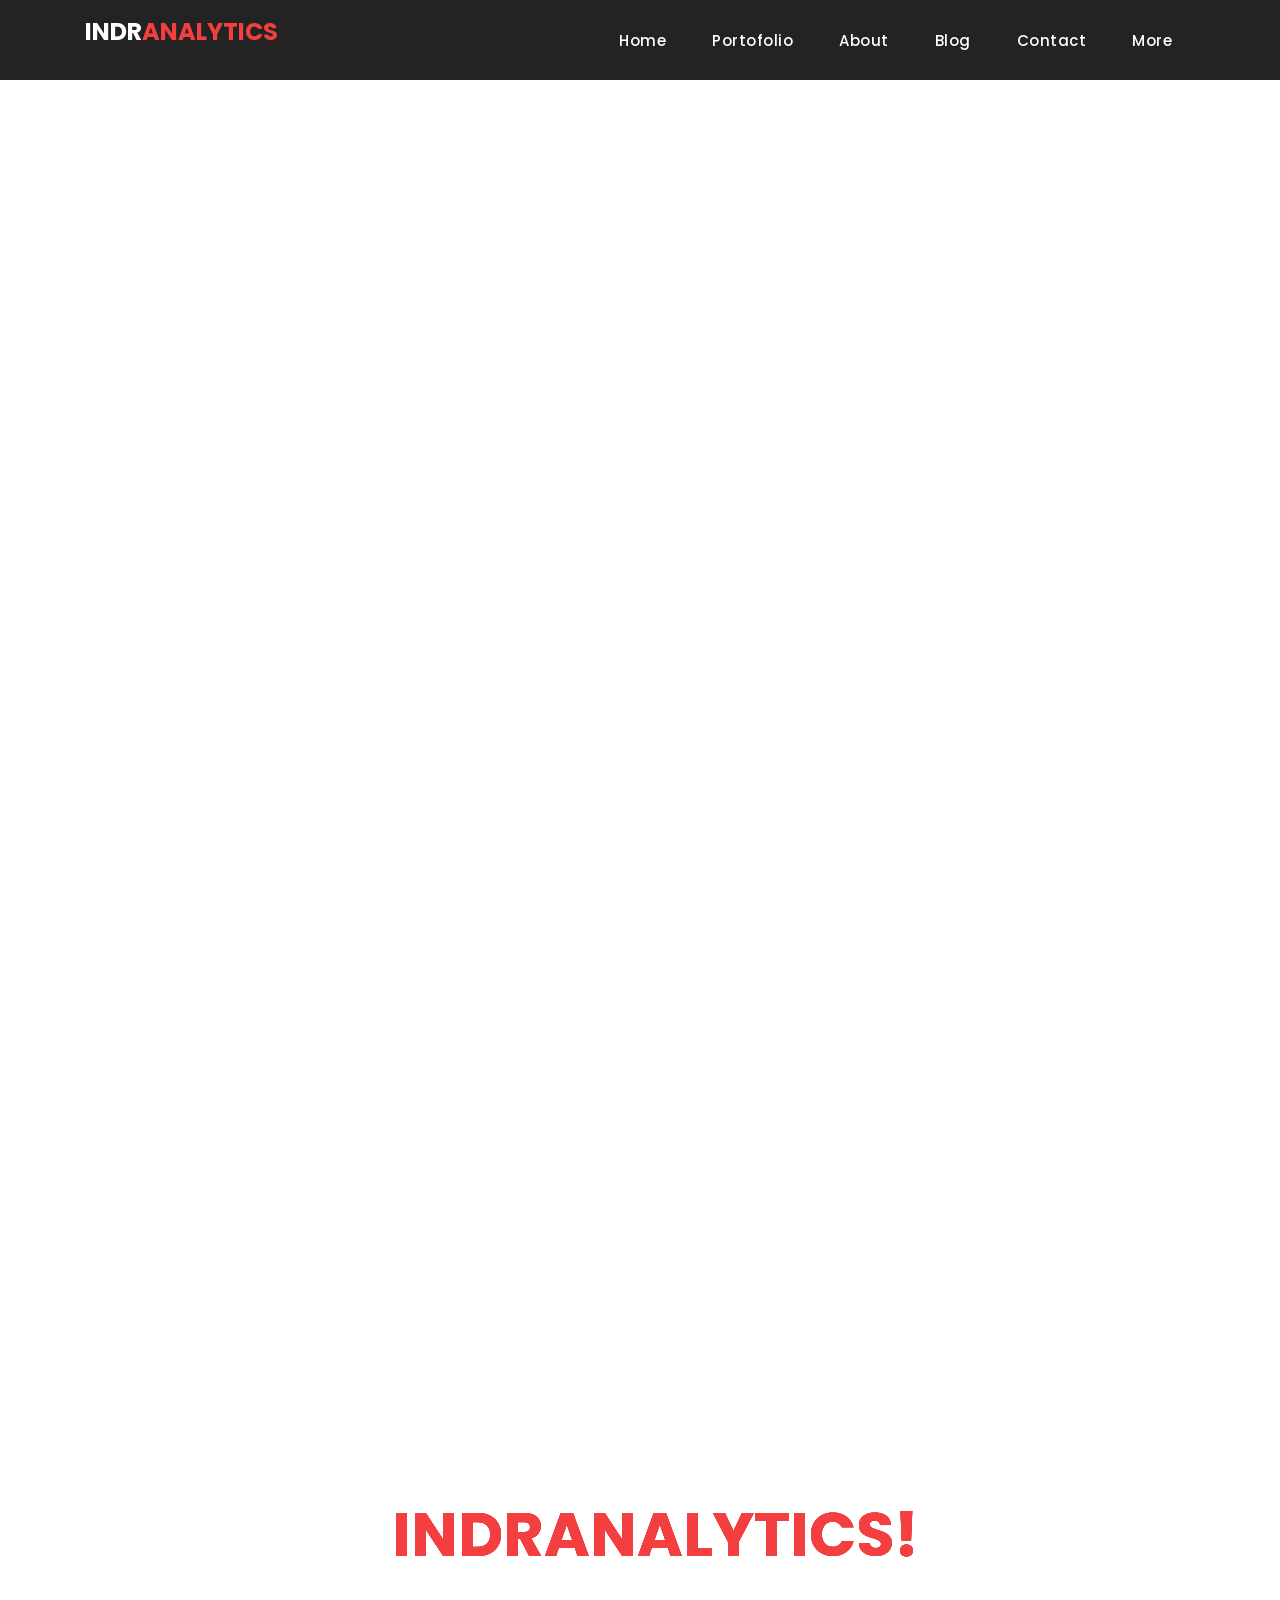
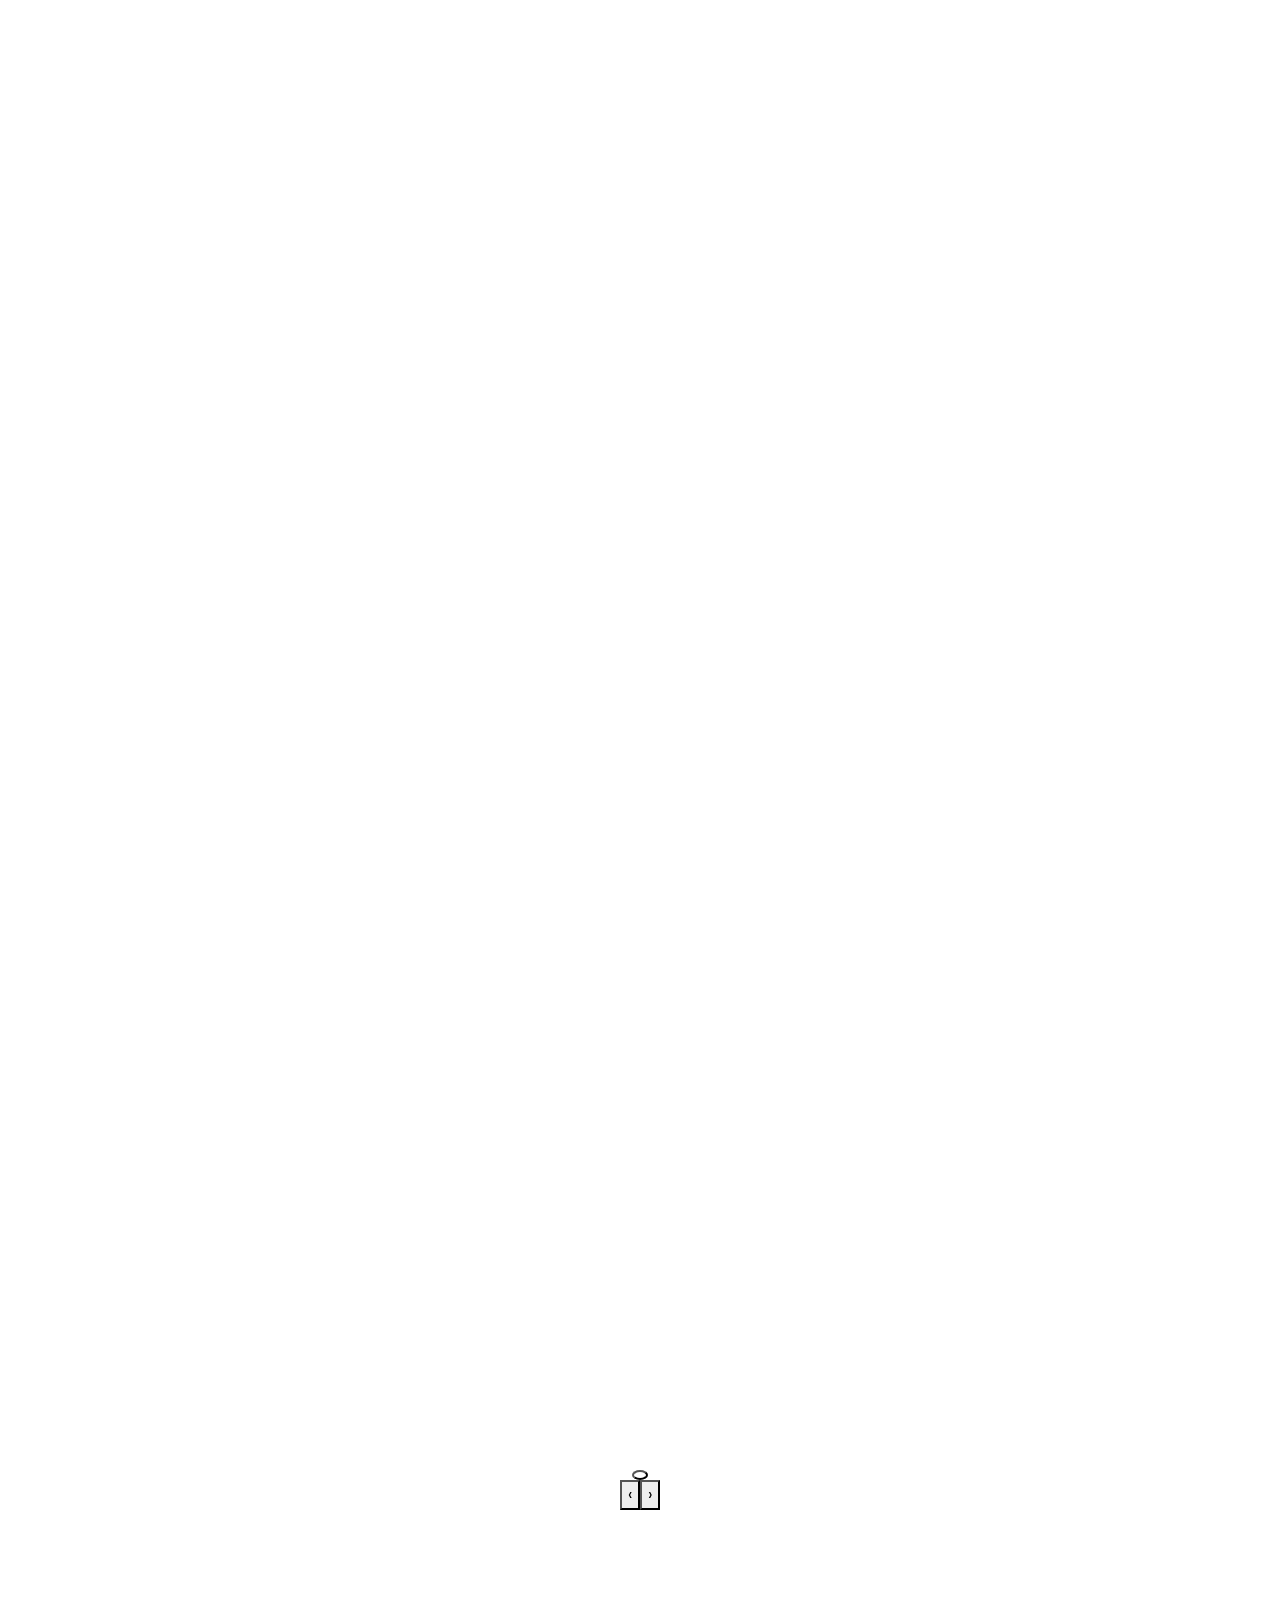
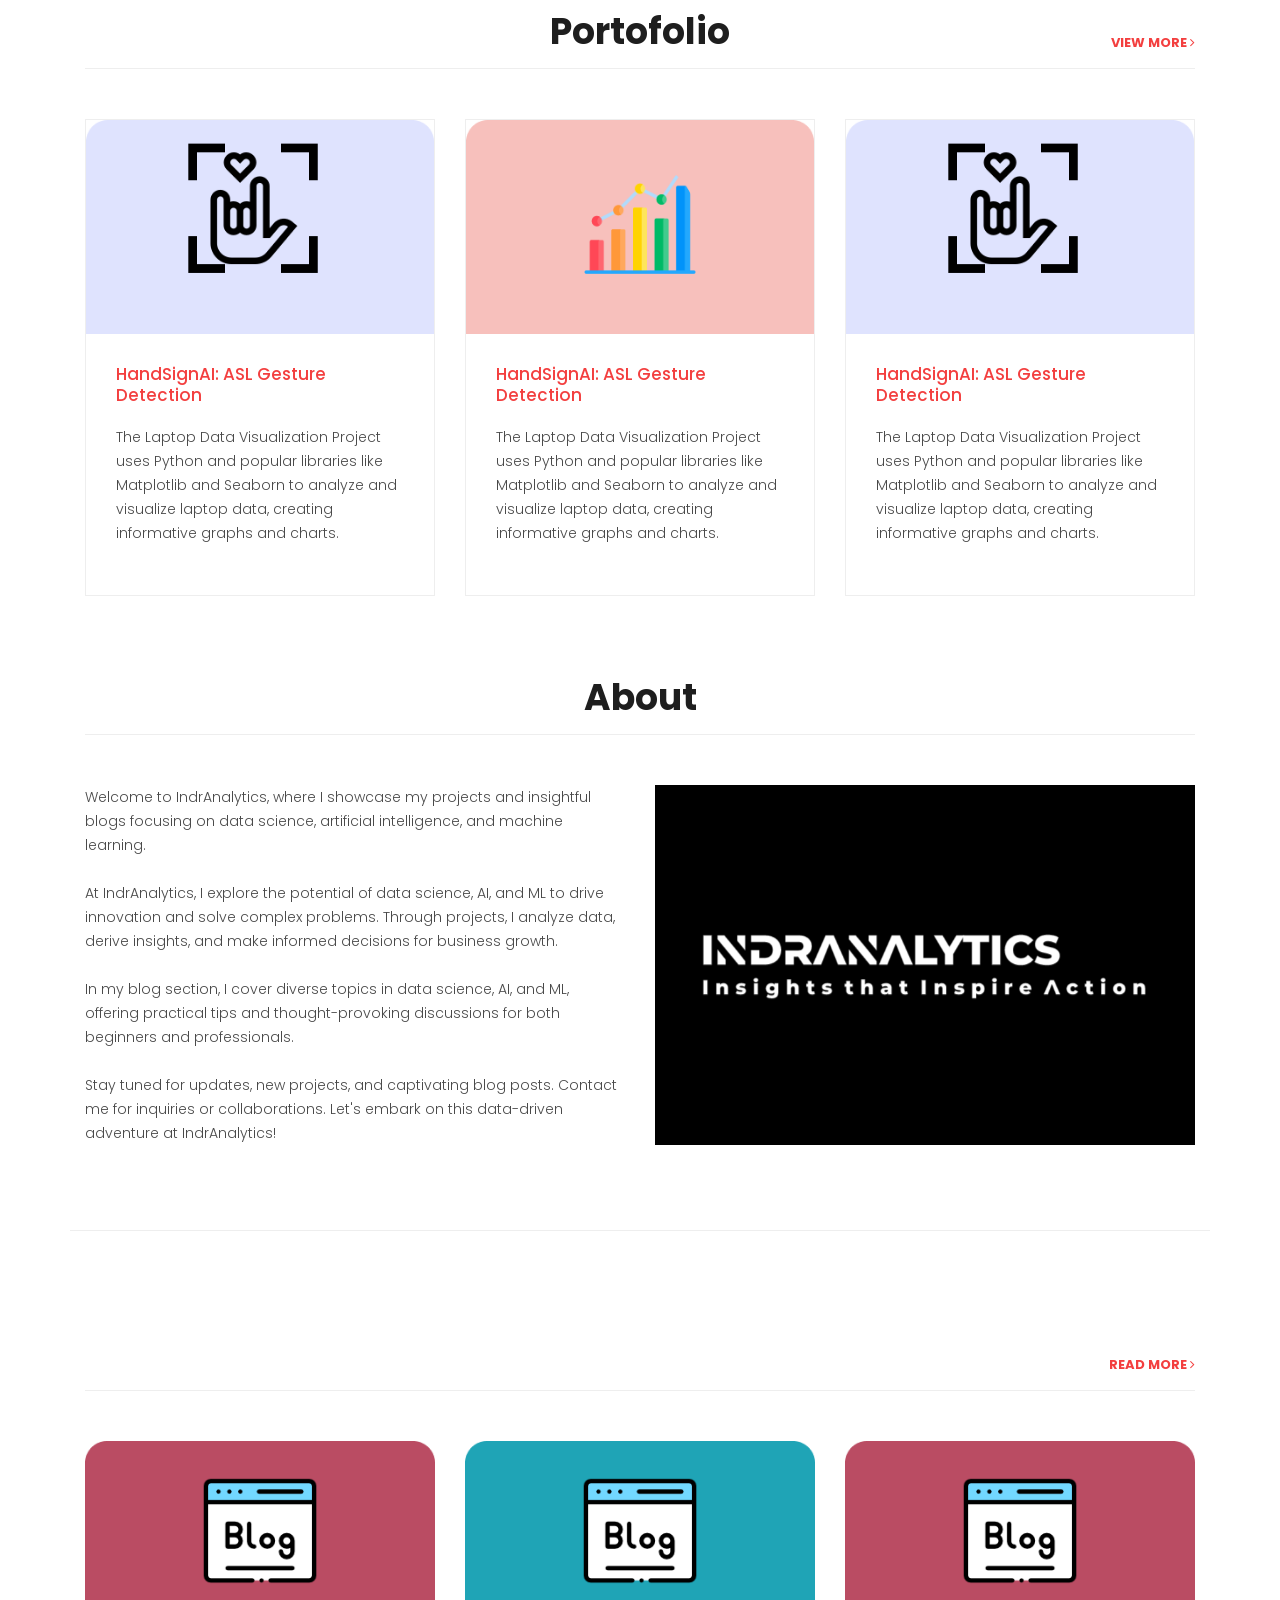
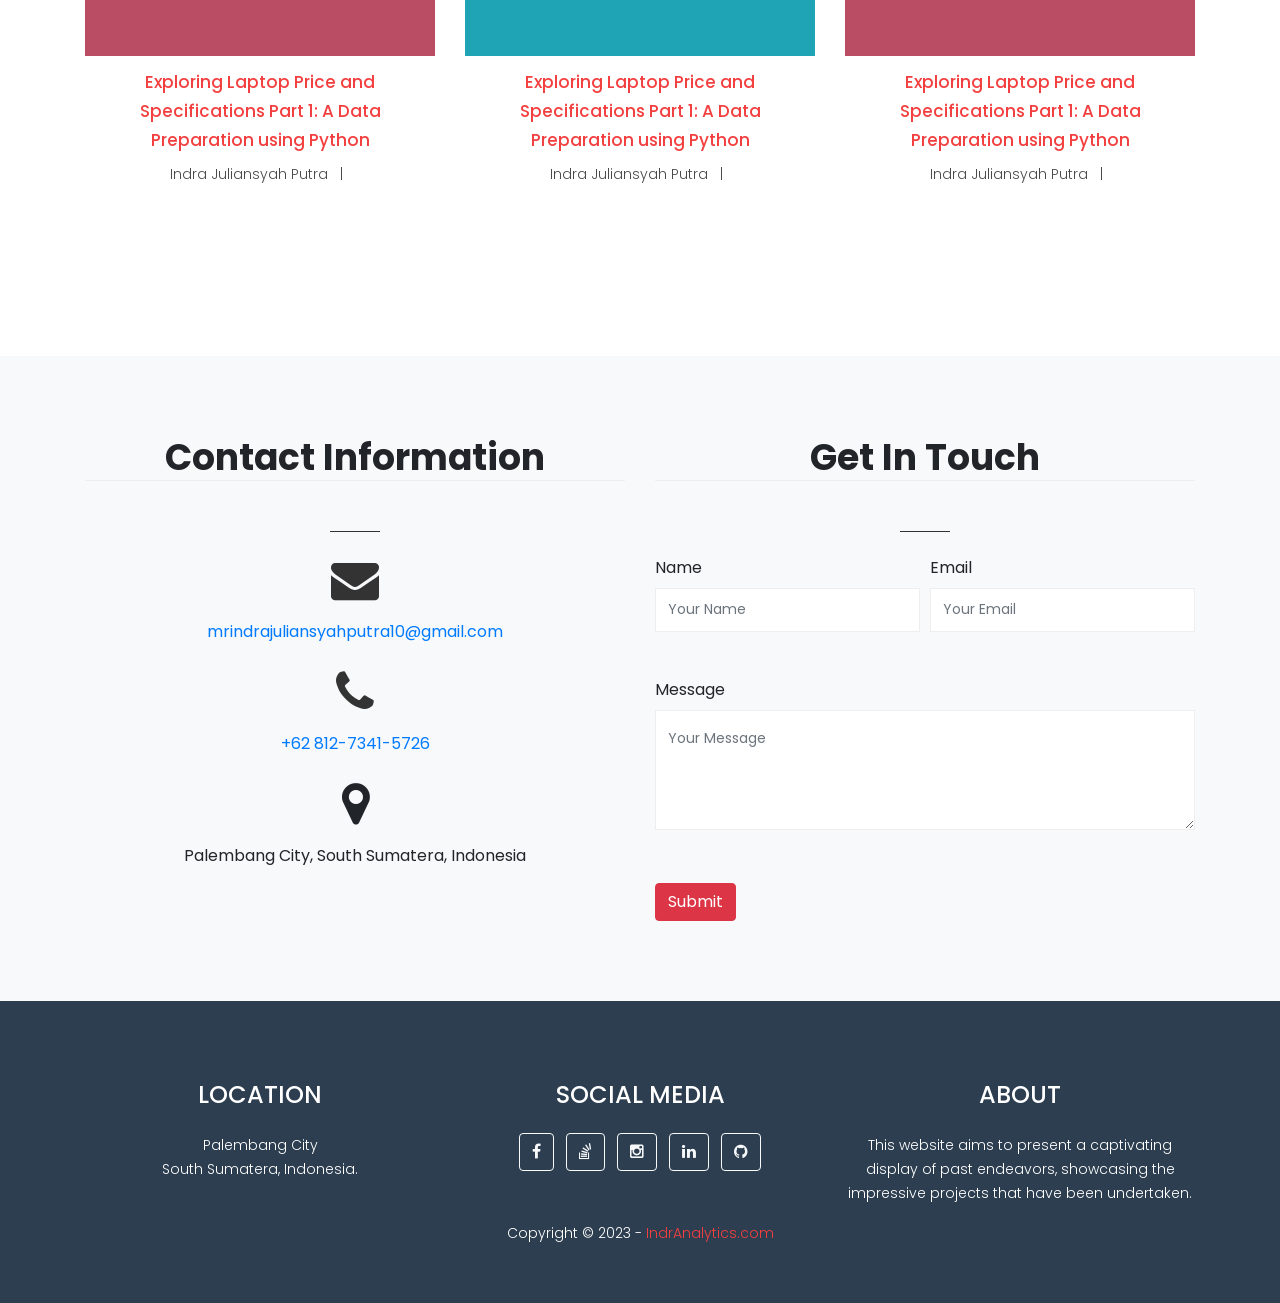
==== commit b6640578: "Profile" ====
--- a/index.html
+++ b/index.html
@@ -37,194 +37,108 @@
 
         <!-- Header -->
         <header class="">
-        <nav class="navbar navbar-expand-lg">
-            <div class="container">
-            <a class="navbar-brand" href="#home"><h2>INDR<em>ANALYTICS</em></h2></a>
-            <button class="navbar-toggler" type="button" data-toggle="collapse" data-target="#navbarResponsive" aria-controls="navbarResponsive" aria-expanded="false" aria-label="Toggle navigation">
-                <span class="navbar-toggler-icon"></span>
-            </button>
-            <div class="collapse navbar-collapse" id="navbarResponsive">
-                <ul class="navbar-nav ml-auto">
-                    <li class="nav-item"><a class="nav-link" href="#home">Home</a></li>
-                    <li class="nav-item"><a class="nav-link" href="#portofolio">Portofolio</a></li>
-                    <li class="nav-item dropdown">
-                        <a class="nav-link dropdown-toggle" data-toggle="dropdown" href="#" role="button" aria-haspopup="true" aria-expanded="false">More</a>
-                        <div class="dropdown-menu">
-                        <a class="dropdown-item" href="blog.html">About Me</a>
-                        <a class="dropdown-item" href="testimonials.html">My Educational Journey</a>
-                        <a class="dropdown-item" href="team.html">My Skills</a>
-                        <a class="dropdown-item" href="terms.html">Certificate</a>
-                        </div>
-                    </li>
-                    <li class="nav-item"><a class="nav-link" href="#about">About</a></li>
-                    <li class="nav-item"><a class="nav-link" href="#blog">Blog</a></li>
-                    <li class="nav-item"><a class="nav-link" href="#contact">Contact</a></li>
-                </ul>
-            </div>
-            </div>
-        </nav>
+            <nav class="navbar navbar-expand-lg">
+                <div class="container">
+                <a class="navbar-brand" href="#home"><h2>INDR<em>ANALYTICS</em></h2></a>
+                <button class="navbar-toggler" type="button" data-toggle="collapse" data-target="#navbarResponsive" aria-controls="navbarResponsive" aria-expanded="false" aria-label="Toggle navigation">
+                    <span class="navbar-toggler-icon"></span>
+                </button>
+                <div class="collapse navbar-collapse" id="navbarResponsive">
+                    <ul class="navbar-nav ml-auto">
+                        <li class="nav-item"><a class="nav-link" href="#home">Home</a></li>
+                        <li class="nav-item"><a class="nav-link" href="#portofolio">Portofolio</a></li>
+                        <li class="nav-item"><a class="nav-link" href="#about">About</a></li>
+                        <li class="nav-item"><a class="nav-link" href="#blog">Blog</a></li>
+                        <li class="nav-item"><a class="nav-link" href="#contact">Contact</a></li>
+                        <li class="nav-item"><a class="nav-link" href="more.html">More</a></li>
+                    </ul>
+                </div>
+                </div>
+            </nav>
         </header>
 
         <!-- Page Content -->
         <!-- Banner Starts Here -->
         <div id = "home" class="banner header-text">
-        <div class="owl-banner owl-carousel">
-            <div class="banner-item-01">
-            <div class="text-content">
-                <h4>IndrAnalytics!</h4>
-                <h2>Insights That Inspire Action</h2>
-            </div>
-            </div>
-        </div>
+            <div class="owl-banner owl-carousel">
+                <div class="banner-item-01">
+                <div class="text-content">
+                    <h4>IndrAnalytics!</h4>
+                    <h2>Insights That Inspire Action</h2>
+                </div>
+                </div>
+            </div>
         </div>
         <!-- Banner Ends Here -->
 
         <div id = "portofolio" class="latest-products">
-        <div class="container">
-            <div class="row">
-            <div class="col-md-12">
-                <div class="section-heading">
-                <h2> Portofolio</h2>
-                <a href="https://github.com/indraJuliansyahPutra">view more <i class="fa fa-angle-right"></i></a>
-                </div>
-            </div>
-            <div class="col-md-4">
-                <div class="product-item">
-                <a href="https://github.com/indraJuliansyahPutra/Hand-Gesture-Detection"><img src="assets/images/Untitled/ASL.png" alt=""></a>
-                <div class="down-content">
-                    <a href="https://github.com/indraJuliansyahPutra/Hand-Gesture-Detection"><h4>HandSignAI: ASL Gesture Detection</h4></a>
-                    <p>The Laptop Data Visualization Project uses Python and popular libraries like Matplotlib and Seaborn to analyze and visualize laptop data, creating informative graphs and charts.</p>
-                </div>
-                </div>
-            </div>
-
-            <div class="col-md-4">
-                <div class="product-item">
-                <a href="https://github.com/indraJuliansyahPutra/Laptop-Price"><img src="assets/images/Untitled/Laptop.png" alt=""></a>
-                <div class="down-content">
-                    <a href="https://github.com/indraJuliansyahPutra/Laptop-Price"><h4>HandSignAI: ASL Gesture Detection</h4></a>
-                    <p>The Laptop Data Visualization Project uses Python and popular libraries like Matplotlib and Seaborn to analyze and visualize laptop data, creating informative graphs and charts.</p>
-                </div>
-                </div>
-            </div>
-
-            <div class="col-md-4">
-                <div class="product-item">
-                <a href="https://github.com/indraJuliansyahPutra/Hand-Gesture-Detection"><img src="assets/images/Untitled/ASL.png" alt=""></a>
-                <div class="down-content">
-                    <a href="https://github.com/indraJuliansyahPutra/Hand-Gesture-Detection"><h4>HandSignAI: ASL Gesture Detection</h4></a>
-                    <p>The Laptop Data Visualization Project uses Python and popular libraries like Matplotlib and Seaborn to analyze and visualize laptop data, creating informative graphs and charts.</p>
-                </div>
-                </div>
-            </div>
-            </div>
-        </div>
+            <div class="container">
+                <div class="row">
+                <div class="col-md-12">
+                    <div class="section-heading">
+                    <h2> Portofolio</h2>
+                    <a href="https://github.com/indraJuliansyahPutra">view more <i class="fa fa-angle-right"></i></a>
+                    </div>
+                </div>
+                <div class="col-md-4">
+                    <div class="product-item">
+                    <a href="https://github.com/indraJuliansyahPutra/Hand-Gesture-Detection"><img src="assets/images/Untitled/ASL.png" alt=""></a>
+                    <div class="down-content">
+                        <a href="https://github.com/indraJuliansyahPutra/Hand-Gesture-Detection"><h4>HandSignAI: ASL Gesture Detection</h4></a>
+                        <p>The Laptop Data Visualization Project uses Python and popular libraries like Matplotlib and Seaborn to analyze and visualize laptop data, creating informative graphs and charts.</p>
+                    </div>
+                    </div>
+                </div>
+
+                <div class="col-md-4">
+                    <div class="product-item">
+                    <a href="https://github.com/indraJuliansyahPutra/Laptop-Price"><img src="assets/images/Untitled/Laptop.png" alt=""></a>
+                    <div class="down-content">
+                        <a href="https://github.com/indraJuliansyahPutra/Laptop-Price"><h4>HandSignAI: ASL Gesture Detection</h4></a>
+                        <p>The Laptop Data Visualization Project uses Python and popular libraries like Matplotlib and Seaborn to analyze and visualize laptop data, creating informative graphs and charts.</p>
+                    </div>
+                    </div>
+                </div>
+
+                <div class="col-md-4">
+                    <div class="product-item">
+                    <a href="https://github.com/indraJuliansyahPutra/Hand-Gesture-Detection"><img src="assets/images/Untitled/ASL.png" alt=""></a>
+                    <div class="down-content">
+                        <a href="https://github.com/indraJuliansyahPutra/Hand-Gesture-Detection"><h4>HandSignAI: ASL Gesture Detection</h4></a>
+                        <p>The Laptop Data Visualization Project uses Python and popular libraries like Matplotlib and Seaborn to analyze and visualize laptop data, creating informative graphs and charts.</p>
+                    </div>
+                    </div>
+                </div>
+                </div>
+            </div>
         </div>
 
         <div id = "about" class="best-features">
-        <div class="container">
-            <div class="row">
-            <div class="col-md-12">
-                <div class="section-heading">
-                <h2>About</h2>
-                </div>
-            </div>
-            <div class="col-md-6">
-                <div class="left-content">
-                    <p>Welcome to IndrAnalytics, where I showcase my projects and insightful blogs focusing on data science, artificial intelligence, and machine learning. <br><br>
-                    
-                    At IndrAnalytics, I explore the potential of data science, AI, and ML to drive innovation and solve complex problems. Through projects, I analyze data, derive insights, and make informed decisions for business growth. <br><br>
-                    
-                    In my blog section, I cover diverse topics in data science, AI, and ML, offering practical tips and thought-provoking discussions for both beginners and professionals.<br> <br>
-                    Stay tuned for updates, new projects, and captivating blog posts. Contact me for inquiries or collaborations. Let's embark on this data-driven adventure at IndrAnalytics!</p>
-                </div>
-            </div>
-            <div class="col-md-6">
-                <div class="right-image">
-                <img src="assets/images/Untitled/logo.png" alt="">
-                </div>
-            </div>
-            </div>
-        </div>
-        </div>
-
-        <section class="skills-section">
-        <div class="container">
-            <div class="section-heading">
-            <h2>Skills</h2>
-            <h5>Touch to Discover My Potential</h5>
-            <div class="separator"></div>
-            </div>
-            <div class="row">
-            <div class="col-md-4">
-                <div class="skill-box">
-                <button class="skill-btn">Soft Skills</button>
-                <ul class="sub-skills">
-                    <li>Problem Solving</li>
-                    <li>Time Management</li>
-                    <li>Project Management</li>
-                    <li>Computational Thinking</li>
-                    <li>Teamwork</li>
-                </ul>
-                </div>
-            </div>
-            <div class="col-md-4">
-                <div class="skill-box">
-                <button class="skill-btn">UI Design</button>
-                <ul class="sub-skills">
-                    <li>Figma</li>
-                    <li>Adobe XD</li>
-                </ul>
-                </div>
-            </div>
-            <div class="col-md-4">
-                <div class="skill-box">
-                <button class="skill-btn">Web Development</button>
-                <ul class="sub-skills">
-                    <li>HTML</li>
-                    <li>CSS</li>
-                    <li>Bootstrap</li>
-                    <li>Tailwind CSS</li>
-                    <li>CodeIgniter3</li>
-                    <li>Laravel</li>
-                    <li>Git</li>
-                    <li>Github</li>
-                </ul>
-                </div>
-            </div>
-            <div class="col-md-4">
-                <div class="skill-box">
-                <button class="skill-btn">Programming Languages</button>
-                <ul class="sub-skills">
-                    <li>Java</li>
-                    <li>JavaScript</li>
-                    <li>Python</li>
-                    <li>PHP</li>
-                </ul>
-                </div>
-            </div>
-            <div class="col-md-4">
-                <div class="skill-box">
-                <button class="skill-btn">Databases</button>
-                <ul class="sub-skills">
-                    <li>MySQL</li>
-                    <li>Oracle</li>
-                </ul>
-                </div>
-            </div>
-            <div class="col-md-4">
-                <div class="skill-box">
-                <button class="skill-btn">Microsoft Office Suite</button>
-                <ul class="sub-skills">
-                    <li>Word</li>
-                    <li>PowerPoint</li>
-                    <li>Excel</li>
-                </ul>
-                </div>
-            </div>
-            </div>
-        </div>
-        </section>
+            <div class="container">
+                <div class="row">
+                <div class="col-md-12">
+                    <div class="section-heading">
+                    <h2>About</h2>
+                    </div>
+                </div>
+                <div class="col-md-6">
+                    <div class="left-content">
+                        <p>Welcome to IndrAnalytics, where I showcase my projects and insightful blogs focusing on data science, artificial intelligence, and machine learning. <br><br>
+                        
+                        At IndrAnalytics, I explore the potential of data science, AI, and ML to drive innovation and solve complex problems. Through projects, I analyze data, derive insights, and make informed decisions for business growth. <br><br>
+                        
+                        In my blog section, I cover diverse topics in data science, AI, and ML, offering practical tips and thought-provoking discussions for both beginners and professionals.<br> <br>
+                        Stay tuned for updates, new projects, and captivating blog posts. Contact me for inquiries or collaborations. Let's embark on this data-driven adventure at IndrAnalytics!</p>
+                    </div>
+                </div>
+                <div class="col-md-6">
+                    <div class="right-image">
+                    <img src="assets/images/Untitled/logo.png" alt="">
+                    </div>
+                </div>
+                </div>
+            </div>
+        </div>
 
         <div id = "blog" class="services" style="background-image: url(assets/images/other-image-fullscren-1-1920x900.jpg);" >
         <div class="container">
--- a/assets/css/style.css
+++ b/assets/css/style.css
@@ -74,7 +74,118 @@
 	border-bottom: 1px solid #eee;
 }
 
-
+#my-school-journey {
+	background-color: #f7f7f7;
+	padding: 80px 0;
+  }
+  
+  .separator {
+	width: 80px;
+	height: 3px;
+	background-color: #ff6b6b;
+	margin: 0 auto;
+  }
+  
+  .timeline {
+	position: relative;
+  }
+  
+  .timeline-item {
+	position: relative;
+	margin-bottom: 50px;
+  }
+  
+  .timeline-icon {
+	position: absolute;
+	left: 0;
+	top: 0;
+	width: 60px;
+	height: 60px;
+	background-color: #ff6b6b;
+	border-radius: 50%;
+	display: flex;
+	justify-content: center;
+	align-items: center;
+  }
+  
+  .timeline-icon i {
+	color: #fff;
+	font-size: 24px;
+  }
+
+  .timeline-item img {
+	display: block;
+	margin: 0 auto;
+	width: 72px; /* Ubah ukuran logo sesuai kebutuhan */
+	height: 72px;
+	object-fit: contain;
+  }
+  
+  
+  .timeline-content {
+	margin-left: 80px;
+  }
+  
+  .timeline-content h3 {
+	margin-bottom: 10px;
+	font-size: 20px;
+  }
+  
+  .timeline-content p {
+	color: #666;
+	line-height: 1.6;
+  }
+  
+
+  #my-license-certificate {
+	background-color: #f7f7f7;
+	padding: 80px 0;
+  }
+  
+  .license-certificate-grid {
+	display: grid;
+	grid-template-columns: repeat(3, 1fr);
+	gap: 30px;
+  }
+  
+  .license-certificate-item {
+	background-color: #fff;
+	padding: 30px;
+	border-radius: 4px;
+	box-shadow: 0 2px 4px rgba(0, 0, 0, 0.1);
+  }
+  
+  .license-certificate-image img {
+	width: 100%;
+	height: auto;
+	border-radius: 4px;
+	margin-bottom: 10px;
+  }
+  
+  .license-certificate-content h3 {
+	font-size: 18px;
+	margin-bottom: 10px;
+  }
+  
+  .license-certificate-content p {
+	color: #666;
+	line-height: 1.6;
+  }
+  
+  .show-credential-button {
+	background-color: #ff6b6b;
+	color: #fff;
+	padding: 8px 16px;
+	border: none;
+	border-radius: 4px;
+	cursor: pointer;
+	transition: background-color 0.3s;
+  }
+  
+  .show-credential-button:hover {
+	background-color: #ff4f4f;
+  }
+  
 .section-heading h2 {
 	font-size: 36px;
     font-weight: 700;
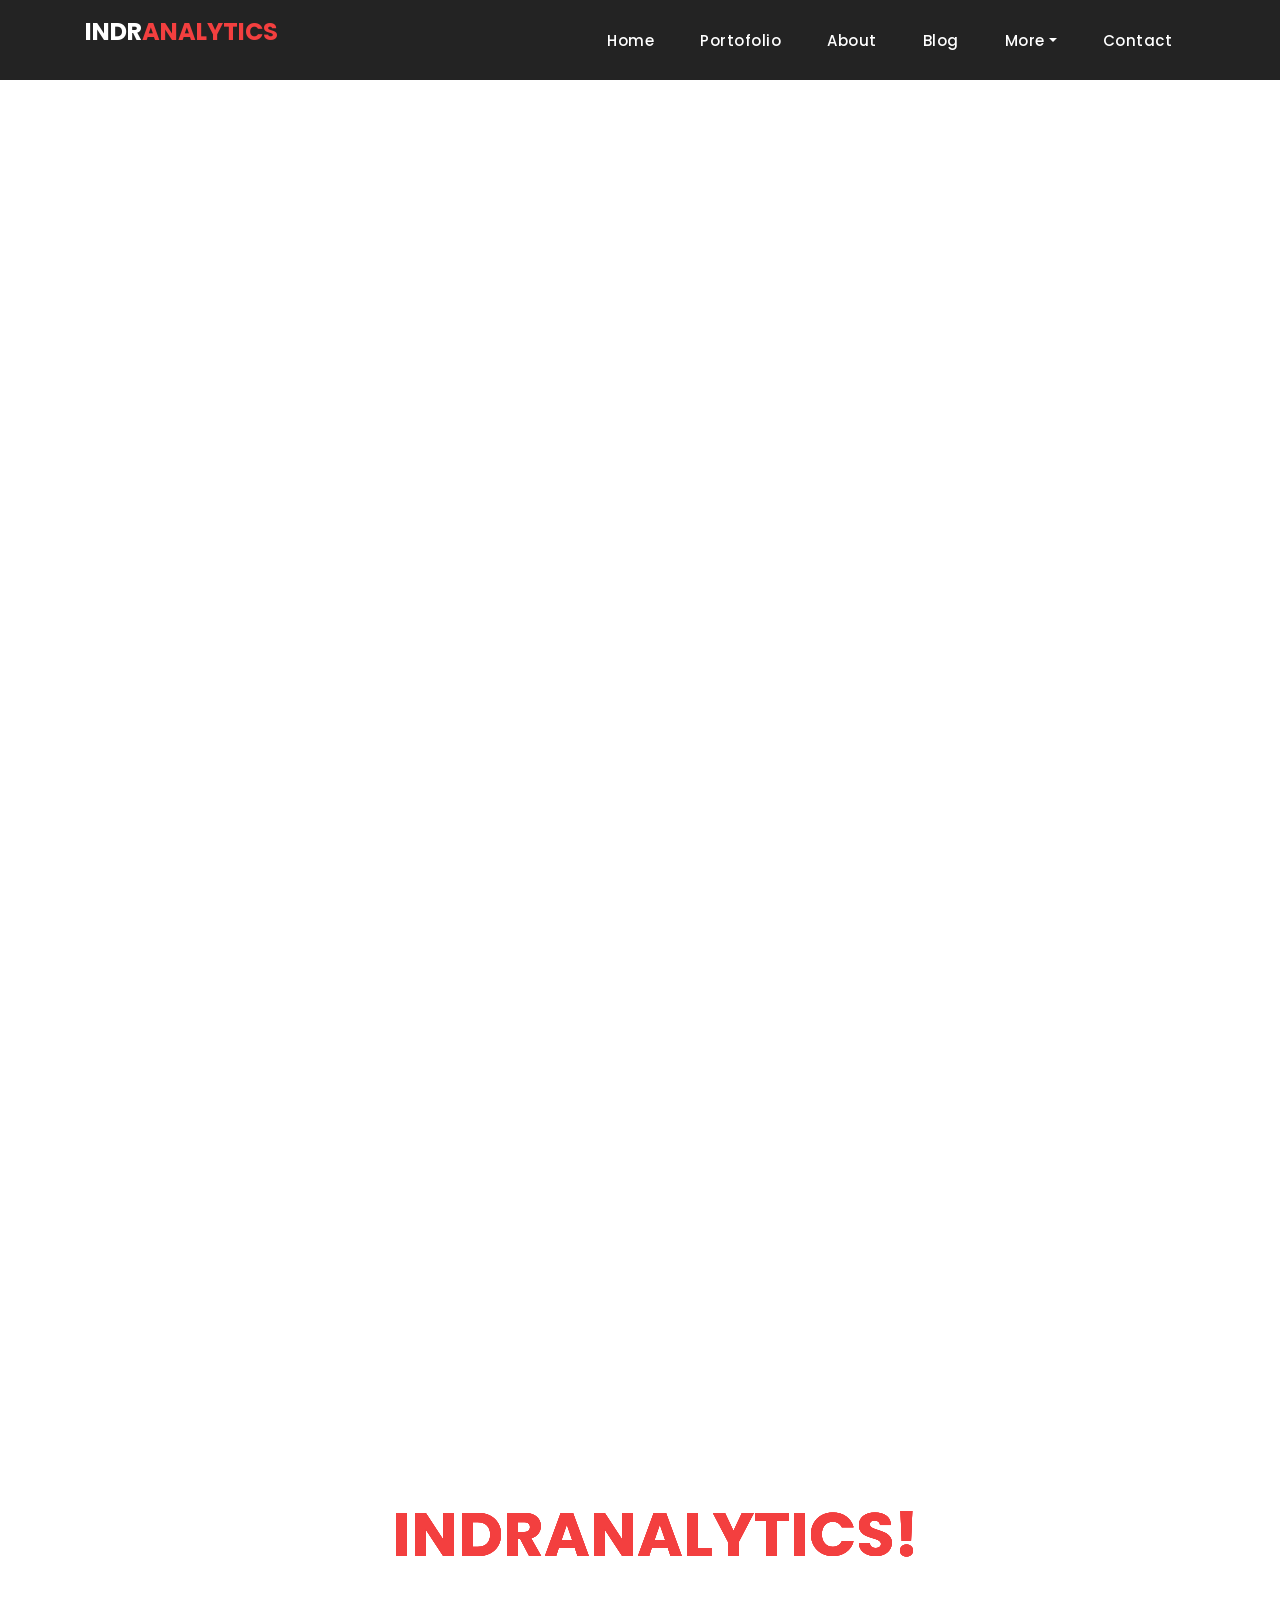
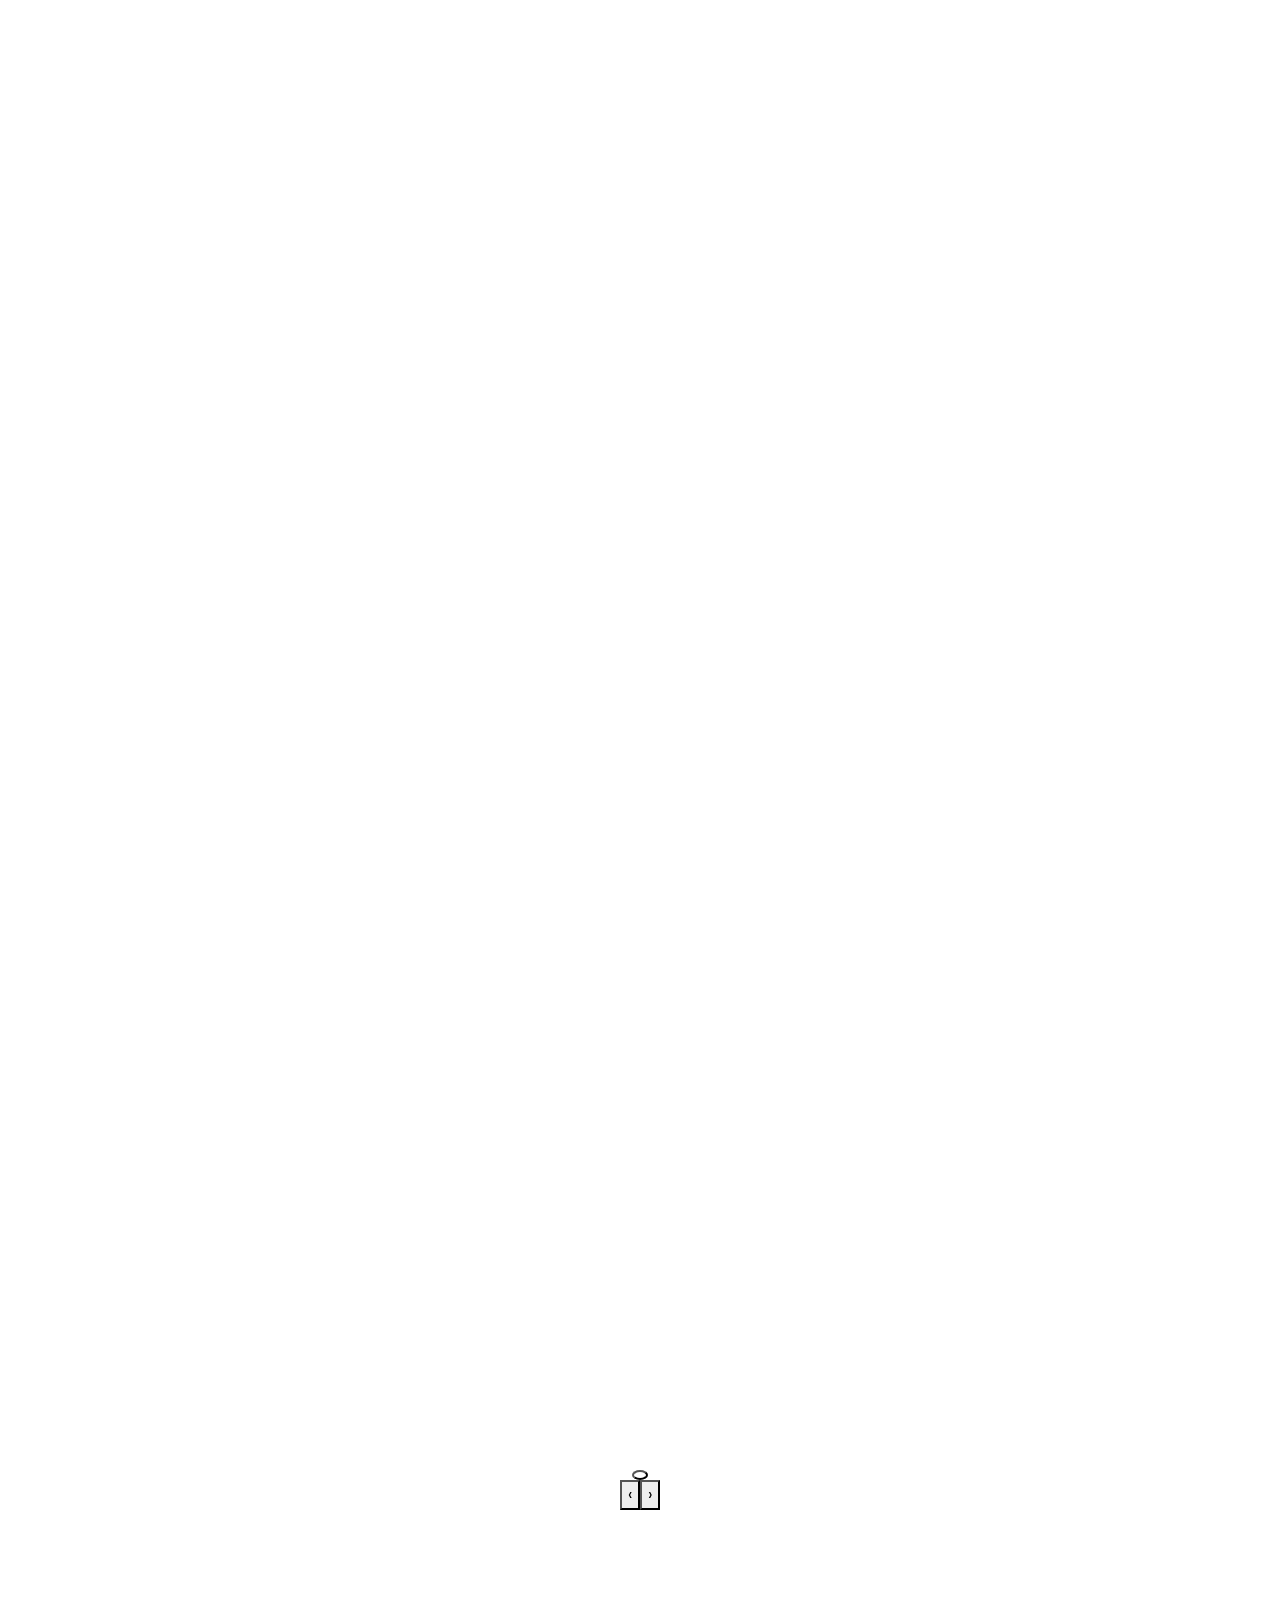
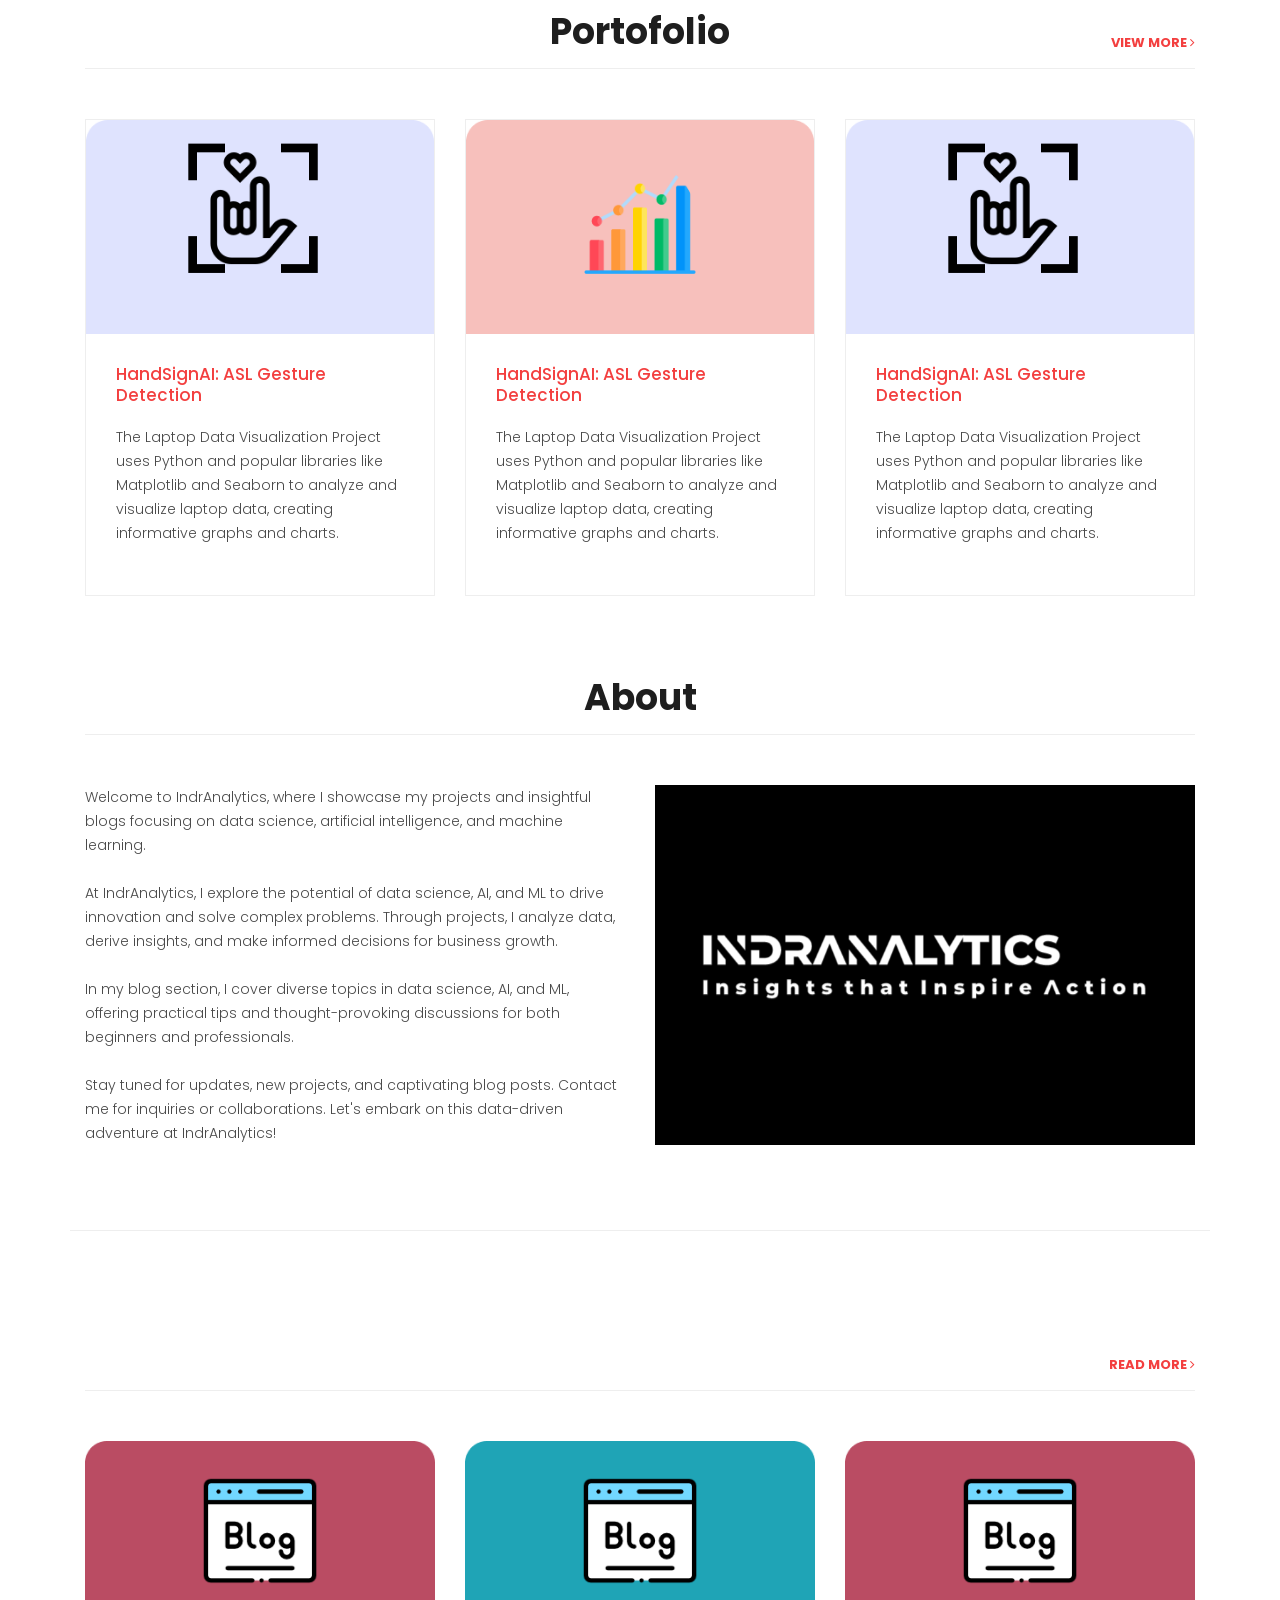
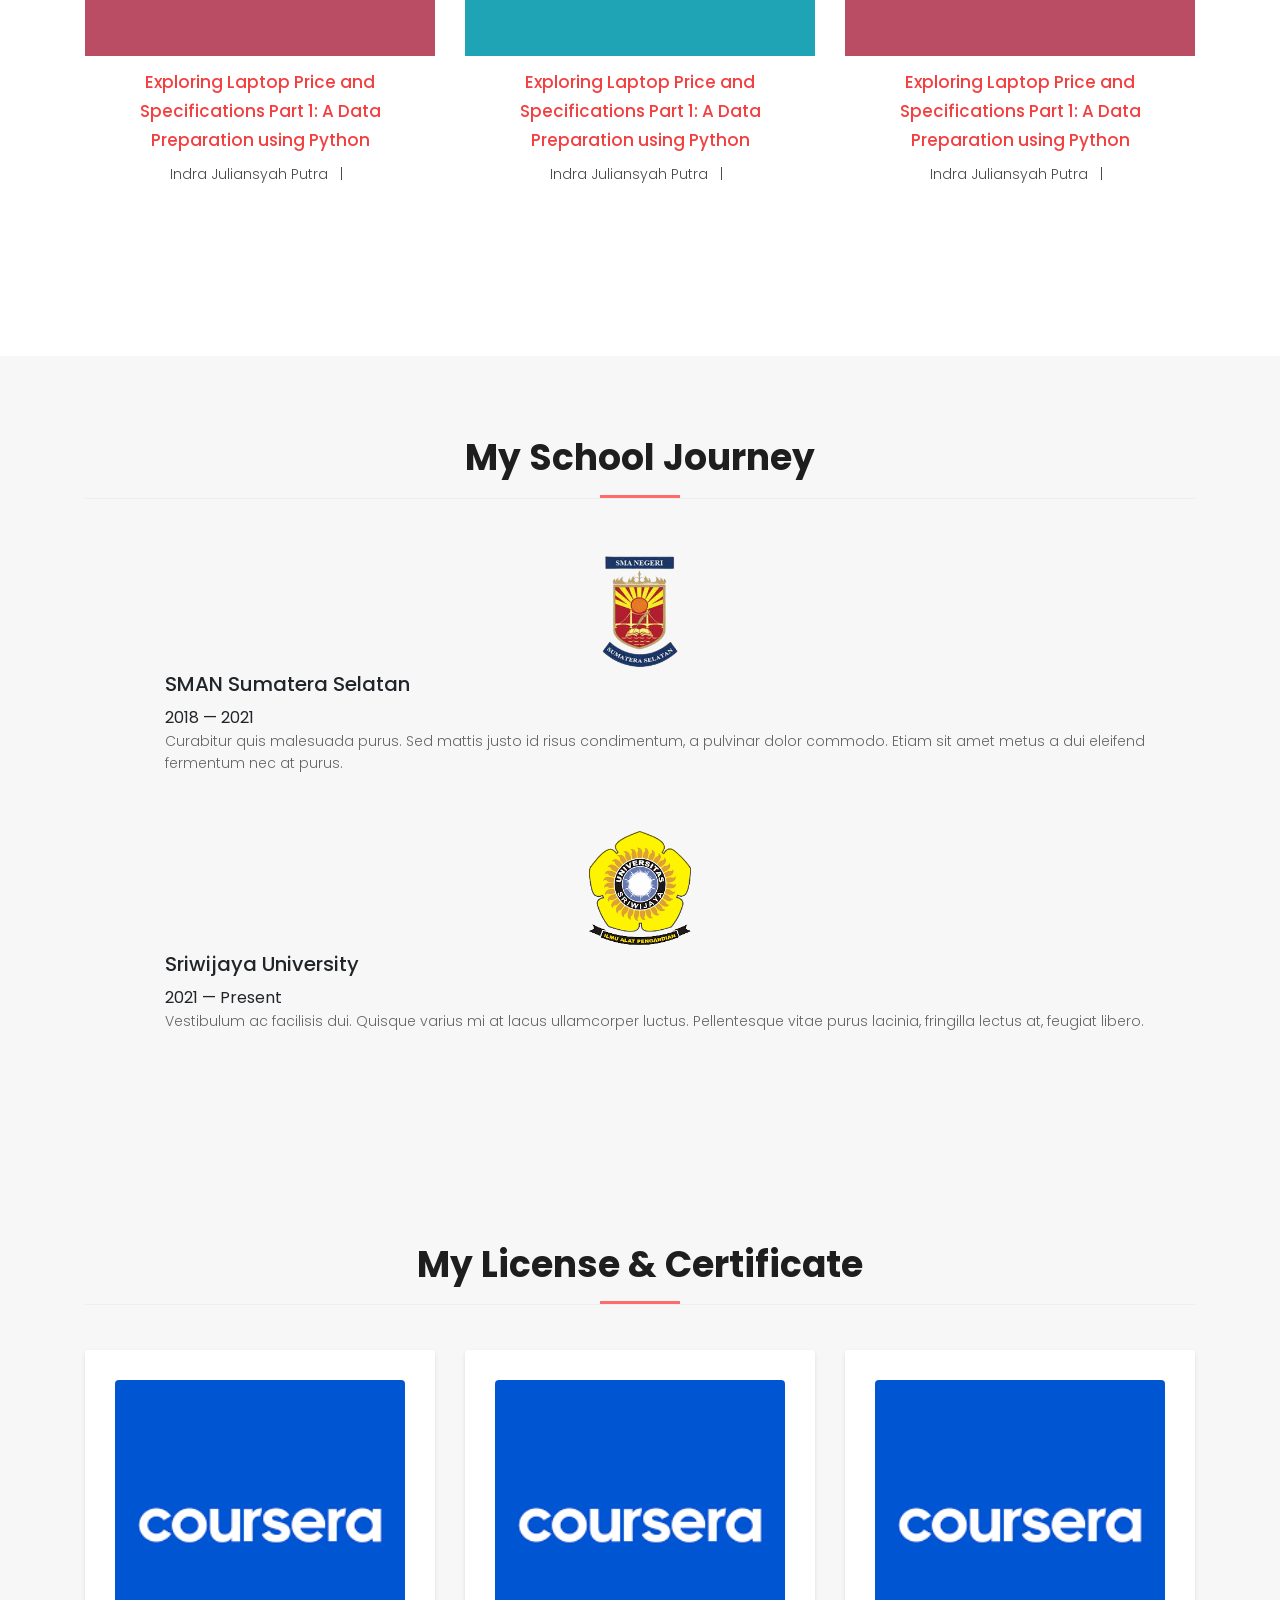
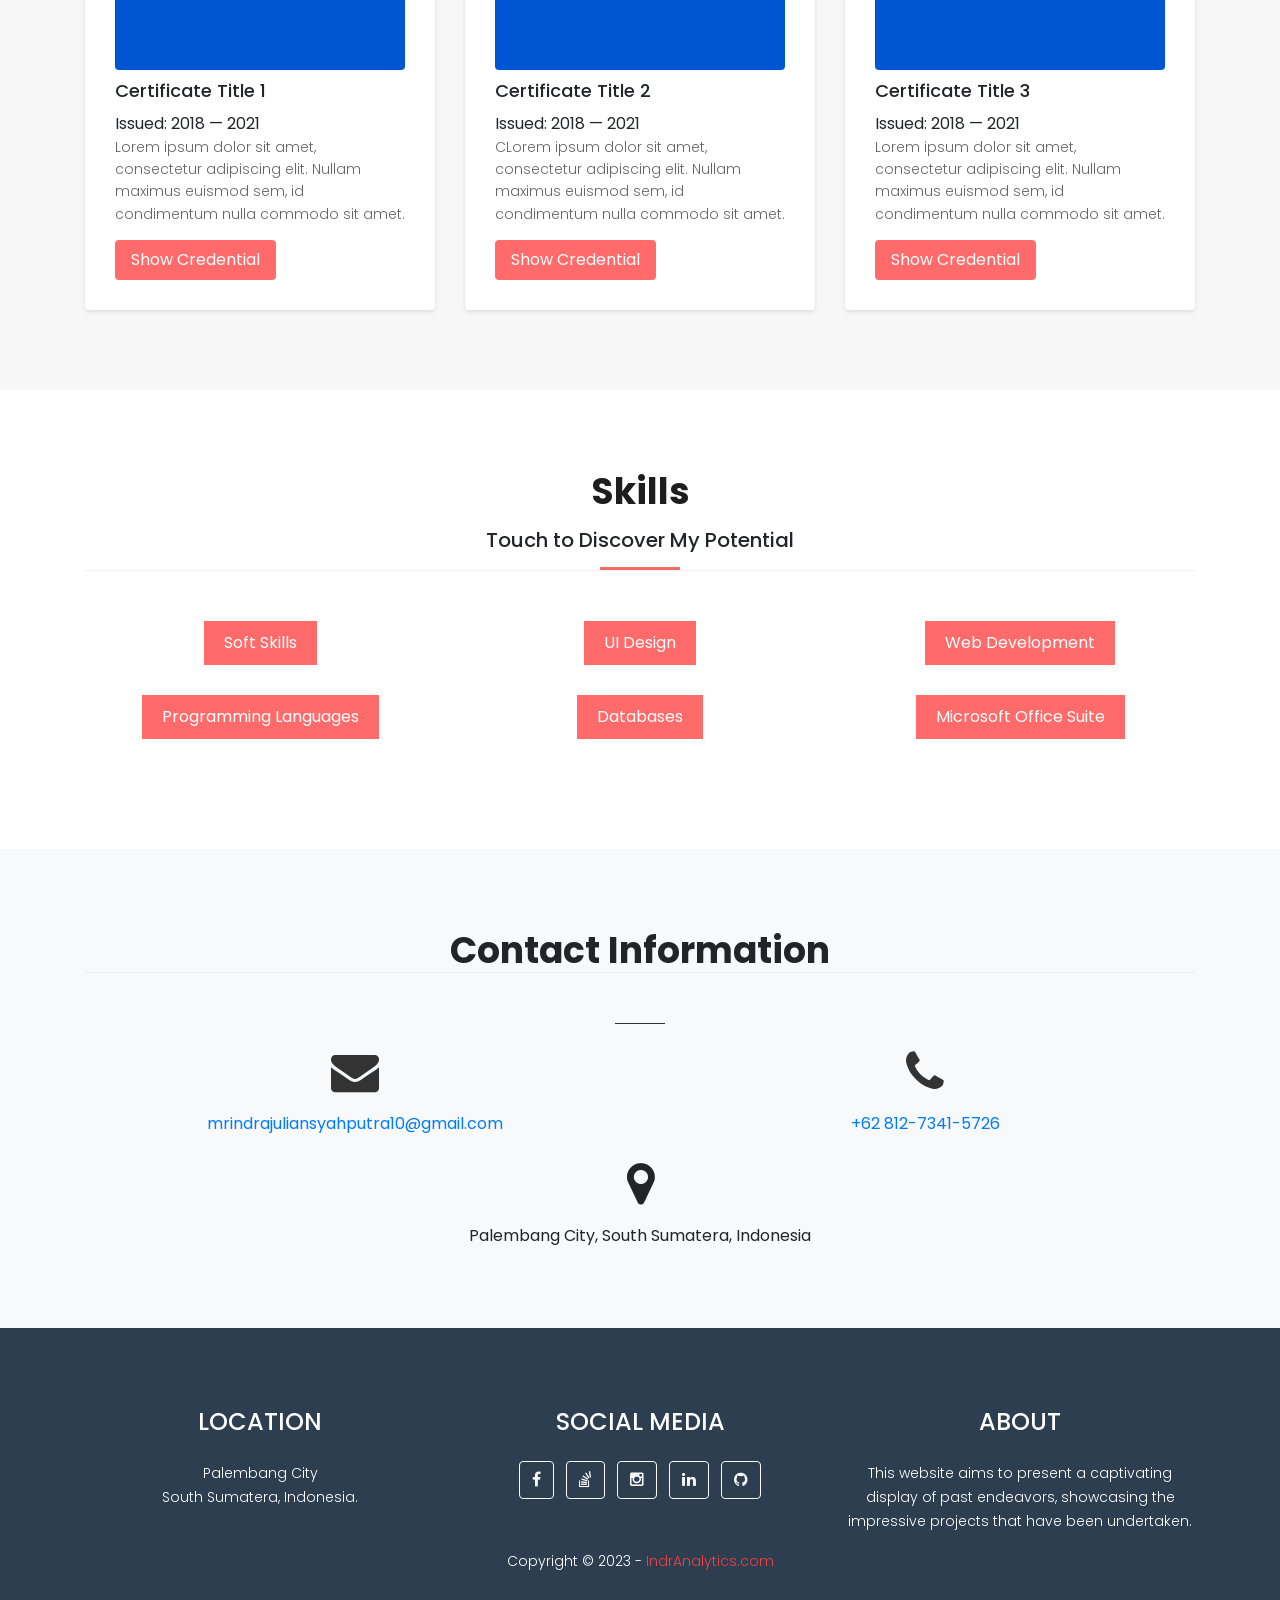
==== commit 7d190c39: "Finish" ====
--- a/index.html
+++ b/index.html
@@ -49,8 +49,16 @@
                         <li class="nav-item"><a class="nav-link" href="#portofolio">Portofolio</a></li>
                         <li class="nav-item"><a class="nav-link" href="#about">About</a></li>
                         <li class="nav-item"><a class="nav-link" href="#blog">Blog</a></li>
+                        <li class="nav-item dropdown">
+                            <a class="nav-link dropdown-toggle" data-toggle="dropdown" href="#" role="button" aria-haspopup="true" aria-expanded="false">More</a>
+                            
+                            <div class="dropdown-menu">
+                              <a class="dropdown-item" href="#school">My School Journey</a>
+                              <a class="dropdown-item" href="#certificate">License & Certificate</a>
+                              <a class="dropdown-item" href="#skills">Skills</a>
+                            </div>
+                        </li>
                         <li class="nav-item"><a class="nav-link" href="#contact">Contact</a></li>
-                        <li class="nav-item"><a class="nav-link" href="more.html">More</a></li>
                     </ul>
                 </div>
                 </div>
@@ -140,99 +148,235 @@
             </div>
         </div>
 
+        <!-- Blog Section -->
         <div id = "blog" class="services" style="background-image: url(assets/images/other-image-fullscren-1-1920x900.jpg);" >
-        <div class="container">
-            <div class="row">
-            <div class="col-md-12">
+            <div class="container">
+                <div class="row">
+                    <div class="col-md-12">
+                        <div class="section-heading">
+                        <h2>Latest blog posts</h2>
+
+                        <a href="https://medium.com/@mrindrajuliansyahputra10">read more <i class="fa fa-angle-right"></i></a>
+                        </div>
+                    </div>
+
+                    <div class="col-lg-4 col-md-6">
+                        <div class="service-item">
+                            <a href="https://medium.com/@mrindrajuliansyahputra10/exploring-laptop-price-and-specifications-part-1-a-data-cleaning-analysis-using-python-eac08d75cde9" class="services-item-image"><img src="assets/images/Untitled/Story 1.png" class="img-fluid" alt=""></a>
+                            <div class="down-content">
+                                <h4><a href="https://medium.com/@mrindrajuliansyahputra10/exploring-laptop-price-and-specifications-part-1-a-data-cleaning-analysis-using-python-eac08d75cde9">Exploring Laptop Price and Specifications Part 1: A Data Preparation using Python</a></h4>
+                                <p style="margin: 0;"> Indra Juliansyah Putra &nbsp;&nbsp;|&nbsp;&nbsp; <?= date('d/m/Y') ?></p>
+                            </div>
+                        </div>
+                    </div>
+                    <div class="col-lg-4 col-md-6">
+                        <div class="service-item">
+                            <a href="https://medium.com/@mrindrajuliansyahputra10/exploring-laptop-price-and-specifications-part-1-a-data-cleaning-analysis-using-python-eac08d75cde9" class="services-item-image"><img src="assets/images/Untitled/Story 2.png" class="img-fluid" alt=""></a>
+                            <div class="down-content">
+                                <h4><a href="https://medium.com/@mrindrajuliansyahputra10/exploring-laptop-price-and-specifications-part-1-a-data-cleaning-analysis-using-python-eac08d75cde9">Exploring Laptop Price and Specifications Part 1: A Data Preparation using Python</a></h4>
+                                <p style="margin: 0;"> Indra Juliansyah Putra &nbsp;&nbsp;|&nbsp;&nbsp; <?= date('d/m/Y') ?></p>
+                            </div>
+                        </div>
+                    </div>
+                    <div class="col-lg-4 col-md-6">
+                        <div class="service-item">
+                            <a href="https://medium.com/@mrindrajuliansyahputra10/exploring-laptop-price-and-specifications-part-1-a-data-cleaning-analysis-using-python-eac08d75cde9" class="services-item-image"><img src="assets/images/Untitled/Story 3.png" class="img-fluid" alt=""></a>
+                            <div class="down-content">
+                                <h4><a href="https://medium.com/@mrindrajuliansyahputra10/exploring-laptop-price-and-specifications-part-1-a-data-cleaning-analysis-using-python-eac08d75cde9">Exploring Laptop Price and Specifications Part 1: A Data Preparation using Python</a></h4>
+                                <p style="margin: 0;"> Indra Juliansyah Putra &nbsp;&nbsp;|&nbsp;&nbsp; <?= date('d/m/Y') ?></p>
+                            </div>
+                        </div>
+                    </div>
+                </div>
+            </div>
+        </div>
+
+
+        <!-- School Section -->
+        <section id="school" class="section">
+            <div class="container">
+              <div class="section-heading">
+                <h2>My School Journey</h2>
+                <div class="separator"></div>
+              </div>
+              <div class="timeline">
+                <div class="timeline-item">
+                  <img src="assets\images\Untitled\Logo SMANSS.png" alt="SMAN Sumatera Selatan" width="24" height="24">
+                  <div class="timeline-content">
+                    <h3>SMAN Sumatera Selatan</h3>
+                    <span>2018 — 2021</span>
+                    <p>Curabitur quis malesuada purus. Sed mattis justo id risus condimentum, a pulvinar dolor commodo. Etiam sit amet metus a dui eleifend fermentum nec at purus.</p>
+                  </div>
+                </div>
+                <div class="timeline-item">
+                  <img src="assets\images\Untitled\Logo UNSRI.png" alt="Sriwijaya University" width="24" height="24">
+                  <div class="timeline-content">
+                    <h3>Sriwijaya University</h3>
+                    <span>2021 — Present</span>
+                    <p>Vestibulum ac facilisis dui. Quisque varius mi at lacus ullamcorper luctus. Pellentesque vitae purus lacinia, fringilla lectus at, feugiat libero.</p>
+                  </div>
+                </div>
+              </div>
+            </div>
+        </section>
+                
+
+        <!-- Certificate Section -->
+        <section id="certificate" class="section">
+            <div class="container">
+              <div class="section-heading">
+                <h2>My License & Certificate</h2>
+                <div class="separator"></div>
+              </div>
+              <div class="license-certificate-grid">
+                <div class="license-certificate-item">
+                  <div class="license-certificate-image">
+                    <img src="assets\images\Untitled\Logo Coursera.png" alt="Certificate 1">
+                  </div>
+                  <div class="license-certificate-content">
+                    <h3>Certificate Title 1</h3>
+                    <span>Issued: 2018 — 2021</span>
+                    <p>Lorem ipsum dolor sit amet, consectetur adipiscing elit. Nullam maximus euismod sem, id condimentum nulla commodo sit amet.</p>
+                    <button class="show-credential-button" onclick="redirectToCredential('https://instagram.com')" target="_blank">Show Credential</button>
+                  </div>
+                </div>
+                <div class="license-certificate-item">
+                  <div class="license-certificate-image">
+                    <img src="assets\images\Untitled\Logo Coursera.png" alt="Certificate 2">
+                  </div>
+                  <div class="license-certificate-content">
+                    <h3>Certificate Title 2</h3>
+                    <span>Issued: 2018 — 2021</span>
+                    <p>CLorem ipsum dolor sit amet, consectetur adipiscing elit. Nullam maximus euismod sem, id condimentum nulla commodo sit amet.</p>
+                    <button class="show-credential-button" onclick="redirectToCredential('https://facebook.com')" target="_blank">Show Credential</button>
+                  </div>
+                </div>
+                <div class="license-certificate-item">
+                  <div class="license-certificate-image">
+                    <img src="assets\images\Untitled\Logo Coursera.png" alt="Certificate 3">
+                  </div>
+                  <div class="license-certificate-content">
+                    <h3>Certificate Title 3</h3>
+                    <span>Issued: 2018 — 2021</span>
+                    <p>Lorem ipsum dolor sit amet, consectetur adipiscing elit. Nullam maximus euismod sem, id condimentum nulla commodo sit amet.</p>
+                    <button class="show-credential-button" onclick="redirectToCredential('https://google.com')" target="_blank">Show Credential</button>
+                  </div>
+                </div>
+              </div>
+            </div>
+        </section>  
+
+        <!-- Skills Section -->
+        <section id="skills">
+            <div class="container">
                 <div class="section-heading">
-                <h2>Latest blog posts</h2>
-
-                <a href="https://medium.com/@mrindrajuliansyahputra10">read more <i class="fa fa-angle-right"></i></a>
-                </div>
-            </div>
-
-            <div class="col-lg-4 col-md-6">
-                <div class="service-item">
-                <a href="https://medium.com/@mrindrajuliansyahputra10/exploring-laptop-price-and-specifications-part-1-a-data-cleaning-analysis-using-python-eac08d75cde9" class="services-item-image"><img src="assets/images/Untitled/Story 1.png" class="img-fluid" alt=""></a>
-                <div class="down-content">
-                    <h4><a href="https://medium.com/@mrindrajuliansyahputra10/exploring-laptop-price-and-specifications-part-1-a-data-cleaning-analysis-using-python-eac08d75cde9">Exploring Laptop Price and Specifications Part 1: A Data Preparation using Python</a></h4>
-                    <p style="margin: 0;"> Indra Juliansyah Putra &nbsp;&nbsp;|&nbsp;&nbsp; <?= date('d/m/Y') ?></p>
-                </div>
-                </div>
-            </div>
-            <div class="col-lg-4 col-md-6">
-                <div class="service-item">
-                <a href="https://medium.com/@mrindrajuliansyahputra10/exploring-laptop-price-and-specifications-part-1-a-data-cleaning-analysis-using-python-eac08d75cde9" class="services-item-image"><img src="assets/images/Untitled/Story 2.png" class="img-fluid" alt=""></a>
-                <div class="down-content">
-                    <h4><a href="https://medium.com/@mrindrajuliansyahputra10/exploring-laptop-price-and-specifications-part-1-a-data-cleaning-analysis-using-python-eac08d75cde9">Exploring Laptop Price and Specifications Part 1: A Data Preparation using Python</a></h4>
-                    <p style="margin: 0;"> Indra Juliansyah Putra &nbsp;&nbsp;|&nbsp;&nbsp; <?= date('d/m/Y') ?></p>
-                </div>
-                </div>
-            </div>
-            <div class="col-lg-4 col-md-6">
-                <div class="service-item">
-                <a href="https://medium.com/@mrindrajuliansyahputra10/exploring-laptop-price-and-specifications-part-1-a-data-cleaning-analysis-using-python-eac08d75cde9" class="services-item-image"><img src="assets/images/Untitled/Story 3.png" class="img-fluid" alt=""></a>
-                <div class="down-content">
-                    <h4><a href="https://medium.com/@mrindrajuliansyahputra10/exploring-laptop-price-and-specifications-part-1-a-data-cleaning-analysis-using-python-eac08d75cde9">Exploring Laptop Price and Specifications Part 1: A Data Preparation using Python</a></h4>
-                    <p style="margin: 0;"> Indra Juliansyah Putra &nbsp;&nbsp;|&nbsp;&nbsp; <?= date('d/m/Y') ?></p>
-                </div>
-                </div>
-            </div>
-            </div>
-        </div>
-        </div>
+                    <h2>Skills</h2>
+                    <h5>Touch to Discover My Potential</h5>
+                    <div class="separator"></div>
+                </div>
+                <div class="row">
+                    <div class="col-md-4">
+                        <div class="skill-box">
+                        <button class="skill-btn">Soft Skills</button>
+                        <ul class="sub-skills">
+                            <li>Problem Solving</li>
+                            <li>Time Management</li>
+                            <li>Project Management</li>
+                            <li>Computational Thinking</li>
+                            <li>Teamwork</li>
+                        </ul>
+                        </div>
+                    </div>
+                    <div class="col-md-4">
+                        <div class="skill-box">
+                        <button class="skill-btn">UI Design</button>
+                        <ul class="sub-skills">
+                            <li>Figma</li>
+                            <li>Adobe XD</li>
+                        </ul>
+                        </div>
+                    </div>
+                    <div class="col-md-4">
+                        <div class="skill-box">
+                        <button class="skill-btn">Web Development</button>
+                        <ul class="sub-skills">
+                            <li>HTML</li>
+                            <li>CSS</li>
+                            <li>Bootstrap</li>
+                            <li>Tailwind CSS</li>
+                            <li>CodeIgniter3</li>
+                            <li>Laravel</li>
+                            <li>Git</li>
+                            <li>Github</li>
+                        </ul>
+                        </div>
+                    </div>
+                    <div class="col-md-4">
+                        <div class="skill-box">
+                        <button class="skill-btn">Programming Languages</button>
+                        <ul class="sub-skills">
+                            <li>Java</li>
+                            <li>JavaScript</li>
+                            <li>Python</li>
+                            <li>PHP</li>
+                        </ul>
+                        </div>
+                    </div>
+                    <div class="col-md-4">
+                        <div class="skill-box">
+                        <button class="skill-btn">Databases</button>
+                        <ul class="sub-skills">
+                            <li>MySQL</li>
+                            <li>Oracle</li>
+                        </ul>
+                        </div>
+                    </div>
+                    <div class="col-md-4">
+                        <div class="skill-box">
+                        <button class="skill-btn">Microsoft Office Suite</button>
+                            <ul class="sub-skills">
+                                <li>Word</li>
+                                <li>PowerPoint</li>
+                                <li>Excel</li>
+                            </ul>
+                        </div>
+                    </div>
+                </div>
+            </div>
+        </section>
 
         <section id="contact" class="contact-section bg-light">
             <div class="container">
                 <div class="row">
-                    <div class="col-lg-6">
+                    <div class="col-lg-12 text-center">
+                        <h2 id="tulisan" class="section-heading">Contact Information</h2>
+                        <hr class="my-4">
+                    </div>
+                </div>
+                <div class="row">
+                    <div class="col-lg-4 offset-lg-2 text-center">
                         <div class="contact-info">
-                            <h2 id="tulisan" class="section-heading">Contact Information</h2>
-                            <hr class="my-4">
-                            <div class="row">
-                                <div class="col-lg-12 text-center">
-                                    <i class="fa fa-envelope fa-3x mb-3"></i>
-                                    <a class="d-block" href="mailto:mrindrajuliansyahputra10@gmail.com">mrindrajuliansyahputra10@gmail.com</a>
-                                </div>
-                                <div class="col-lg-12 text-center mt-4">
-                                    <i class="fa fa-phone fa-3x mb-3"></i>
-                                    <a class="d-block" href="https://wa.me/+6281273415726">+62 812-7341-5726</a>
-                                </div>
-                                <div class="col-lg-12 text-center mt-4">
-                                    <i class="fa fa-map-marker fa-3x mb-3"></i>
-                                    <a class="d-block">Palembang City, South Sumatera, Indonesia</a>
-                                </div>
-                            </div>
-                        </div>
-                    </div>
-                    <div class="col-lg-6">
-                        <div class="contact-form">
-                            <h2 id="tulisan" class="section-heading">Get In Touch</h2>
-                            <hr class="my-4">
-                            <form>
-                                <div class="form-row">
-                                    <div class="col-md-6">
-                                        <label for="name">Name</label>
-                                        <input type="text" class="form-control" id="name" placeholder="Your Name" required>
-                                    </div>
-                                    <div class="col-md-6">
-                                        <label for="email">Email</label>
-                                        <input type="email" class="form-control" id="email" placeholder="Your Email" required>
-                                    </div>
-                                </div>
-                                <div class="form-group mt-3">
-                                    <label for="message">Message</label>
-                                    <textarea class="form-control" id="message" rows="5" placeholder="Your Message" required></textarea>
-                                </div>
-                                <button type="submit" class="btn btn-danger">Submit</button>
-                            </form>
+                            <i class="fa fa-envelope fa-3x mb-3"></i>
+                            <a class="d-block" href="mailto:mrindrajuliansyahputra10@gmail.com">mrindrajuliansyahputra10@gmail.com</a>
+                        </div>
+                    </div>
+                    <div class="col-lg-4 text-center">
+                        <div class="contact-info">
+                            <i class="fa fa-phone fa-3x mb-3"></i>
+                            <a class="d-block" href="https://wa.me/+6281273415726">+62 812-7341-5726</a>
+                        </div>
+                    </div>
+                </div>
+                <div class="row">
+                    <div class="col-lg-12 text-center mt-4">
+                        <div class="contact-info">
+                            <i class="fa fa-map-marker fa-3x mb-3"></i>
+                            <a class="d-block">Palembang City, South Sumatera, Indonesia</a>
                         </div>
                     </div>
                 </div>
             </div>
         </section>
-
-
 
         <!-- Footer-->
         <footer class="footer text-center">
--- a/assets/css/style.css
+++ b/assets/css/style.css
@@ -74,7 +74,7 @@
 	border-bottom: 1px solid #eee;
 }
 
-#my-school-journey {
+#school {
 	background-color: #f7f7f7;
 	padding: 80px 0;
   }
@@ -116,8 +116,8 @@
   .timeline-item img {
 	display: block;
 	margin: 0 auto;
-	width: 72px; /* Ubah ukuran logo sesuai kebutuhan */
-	height: 72px;
+	width: 128px; /* Ubah ukuran logo sesuai kebutuhan */
+	height: 128px;
 	object-fit: contain;
   }
   
@@ -137,7 +137,7 @@
   }
   
 
-  #my-license-certificate {
+  #certificate {
 	background-color: #f7f7f7;
 	padding: 80px 0;
   }
@@ -416,7 +416,7 @@
 
 .banner-item-01 {
 	padding: 300px 0px;
-	background-image: url(../images/slider-image-1-1920x600.jpg);
+	background-image: url(../images/Untitled/Profile.JPG);
 	background-size: cover;
 	background-repeat: no-repeat;
 	background-position: center center;
@@ -1018,7 +1018,7 @@
 }
 
 
-.skills-section {
+#skills {
 	background: #fff;
 	padding: 80px 0;
   }
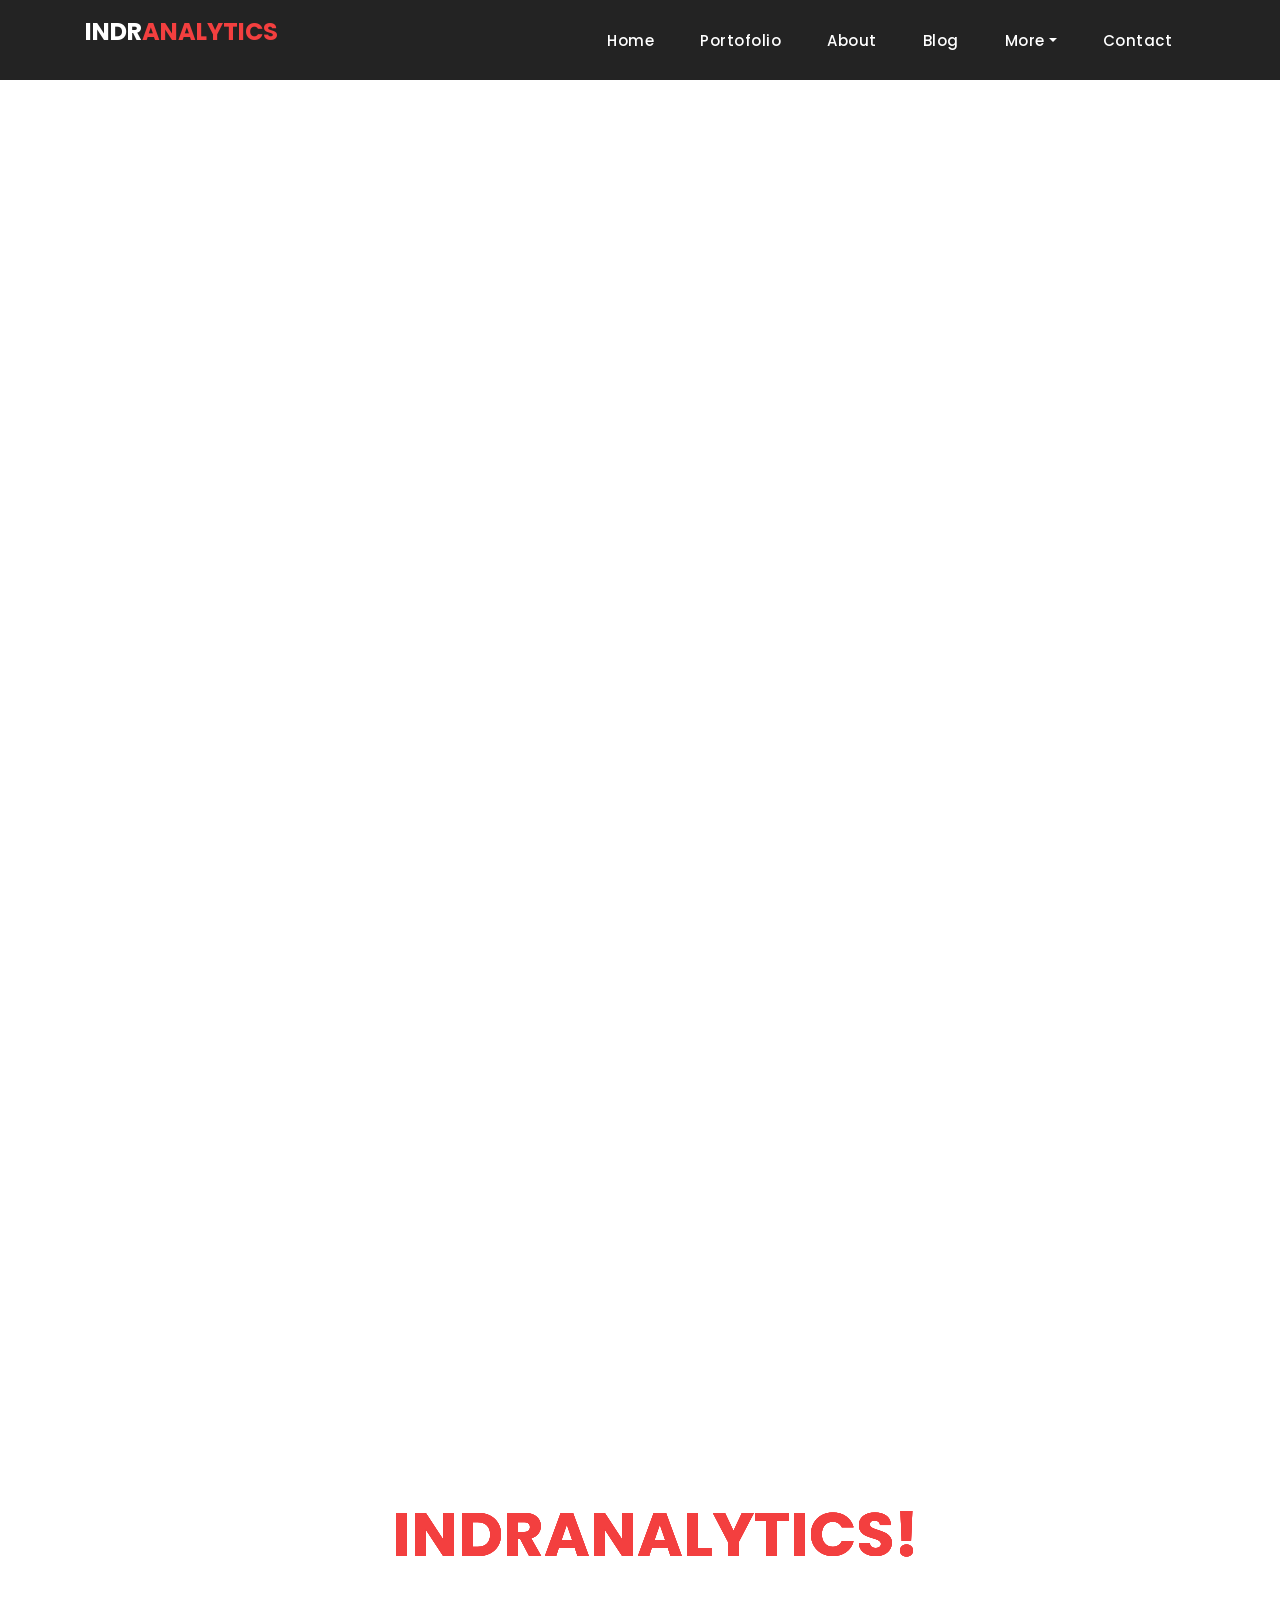
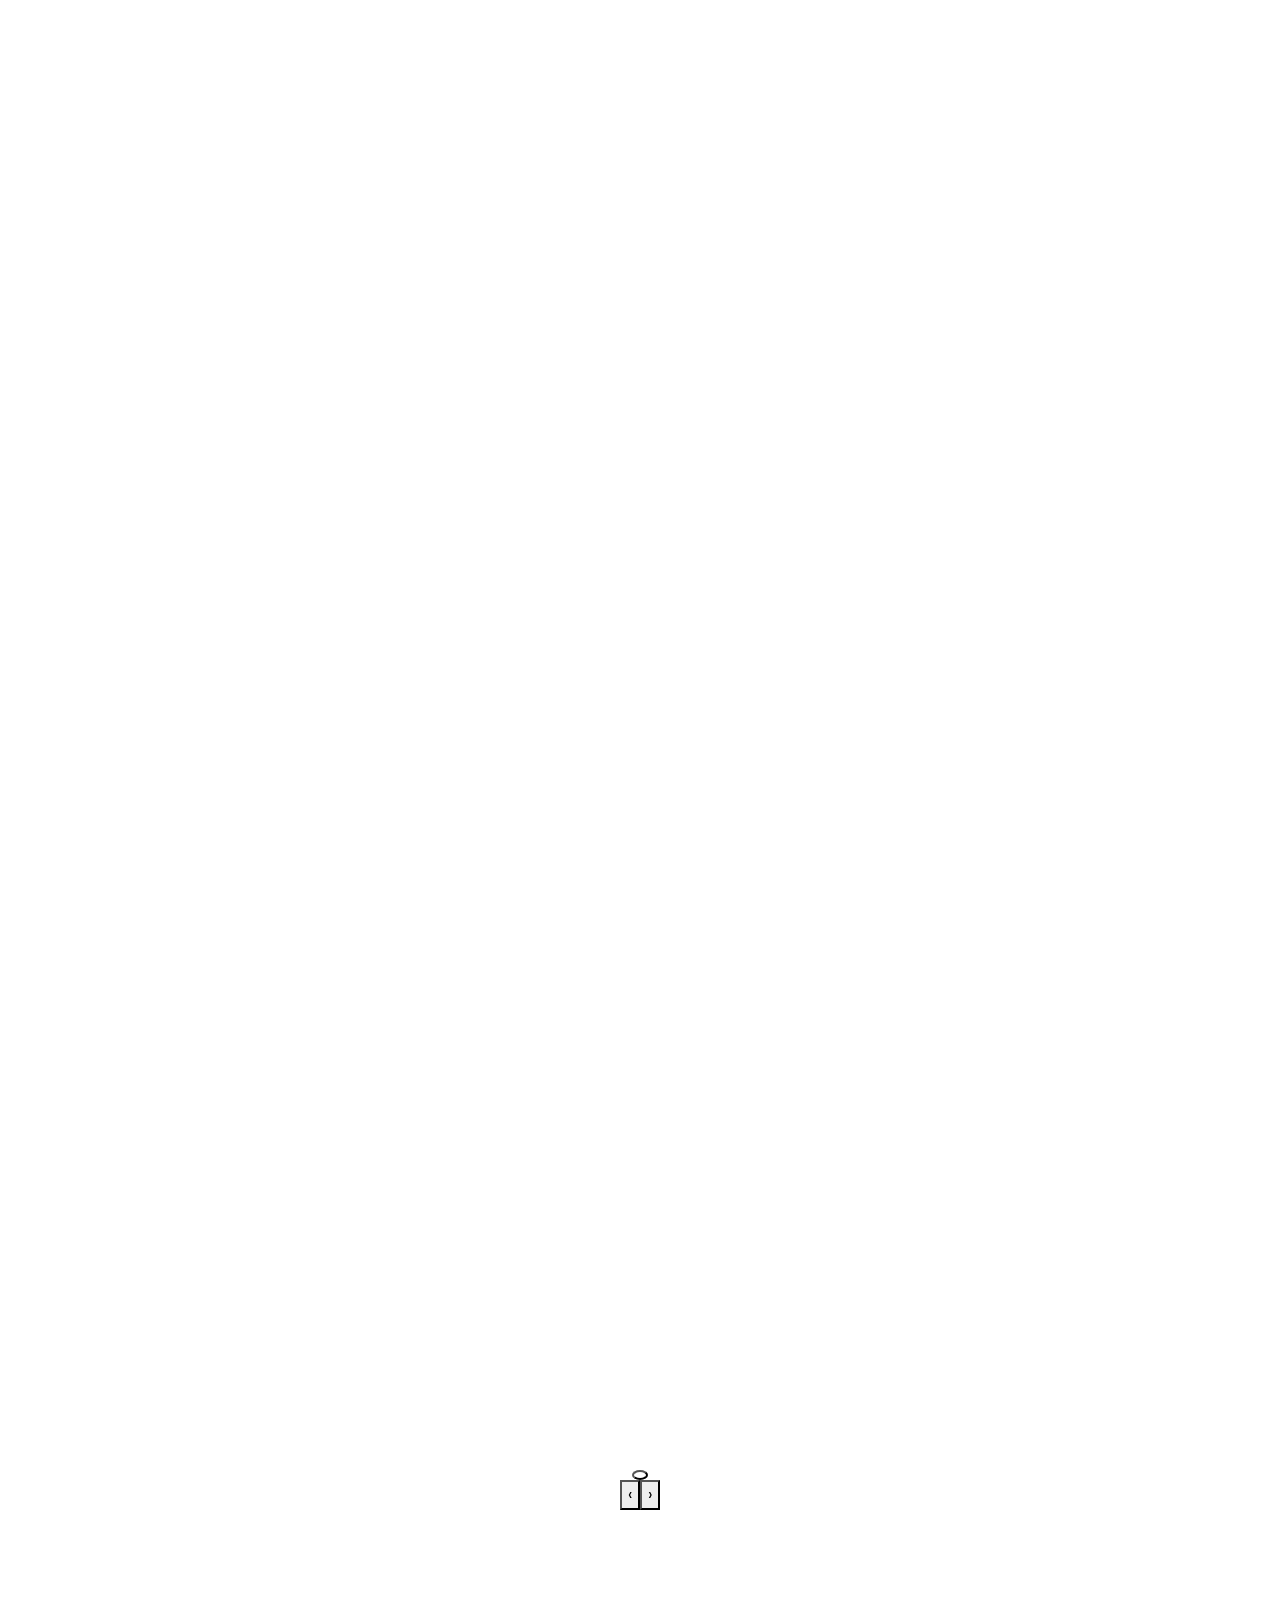
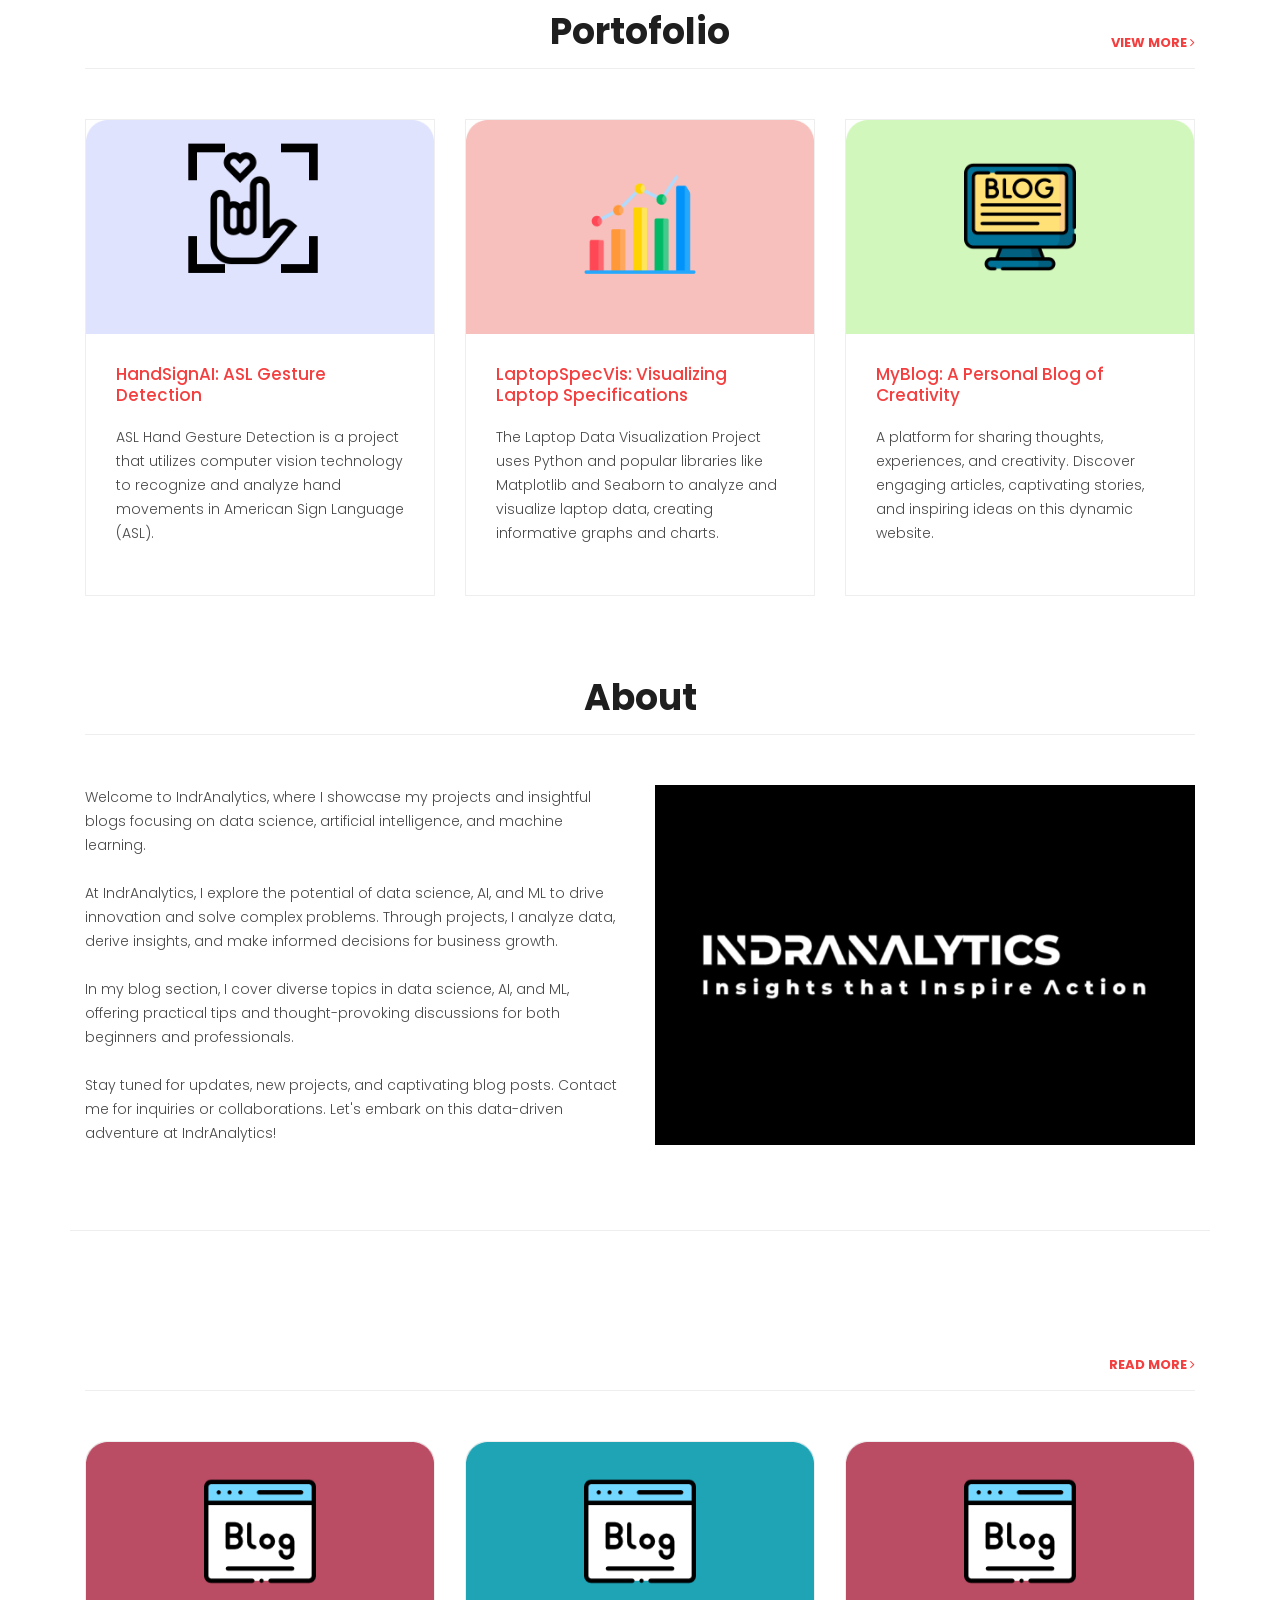
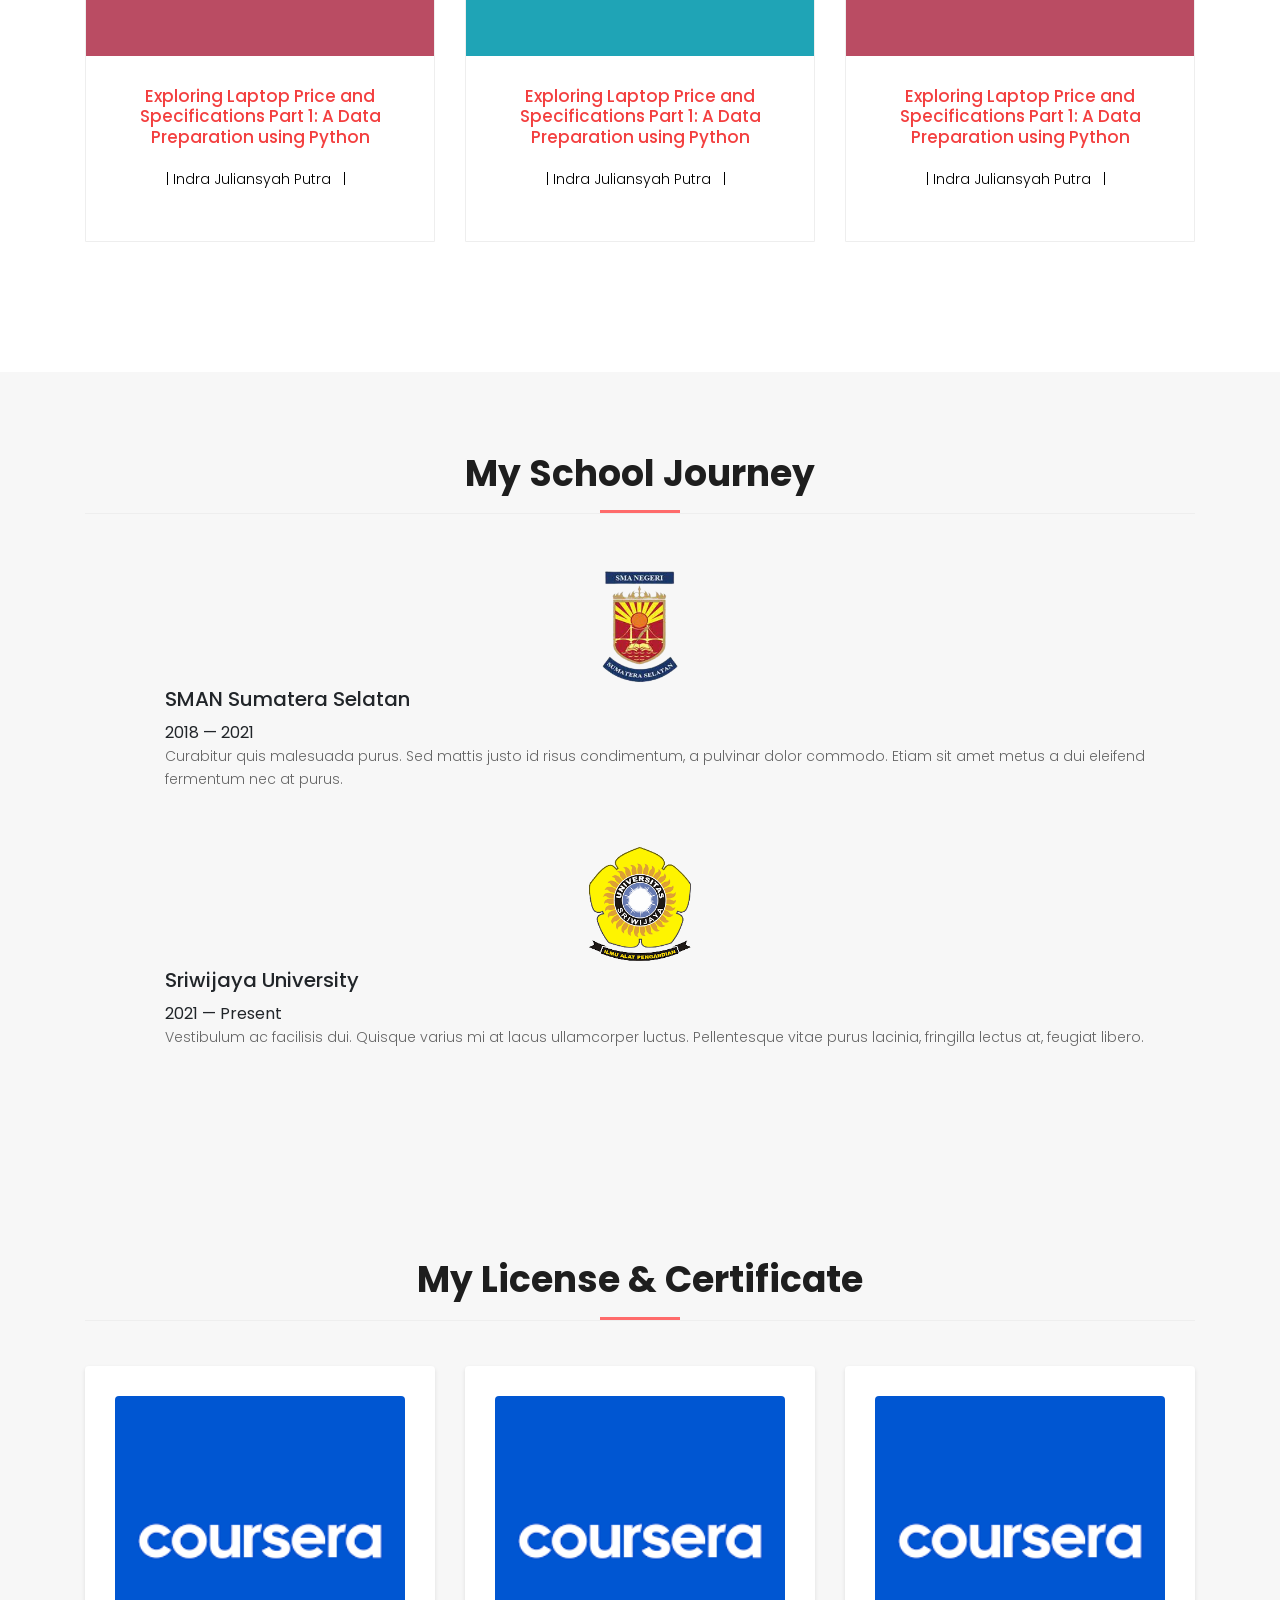
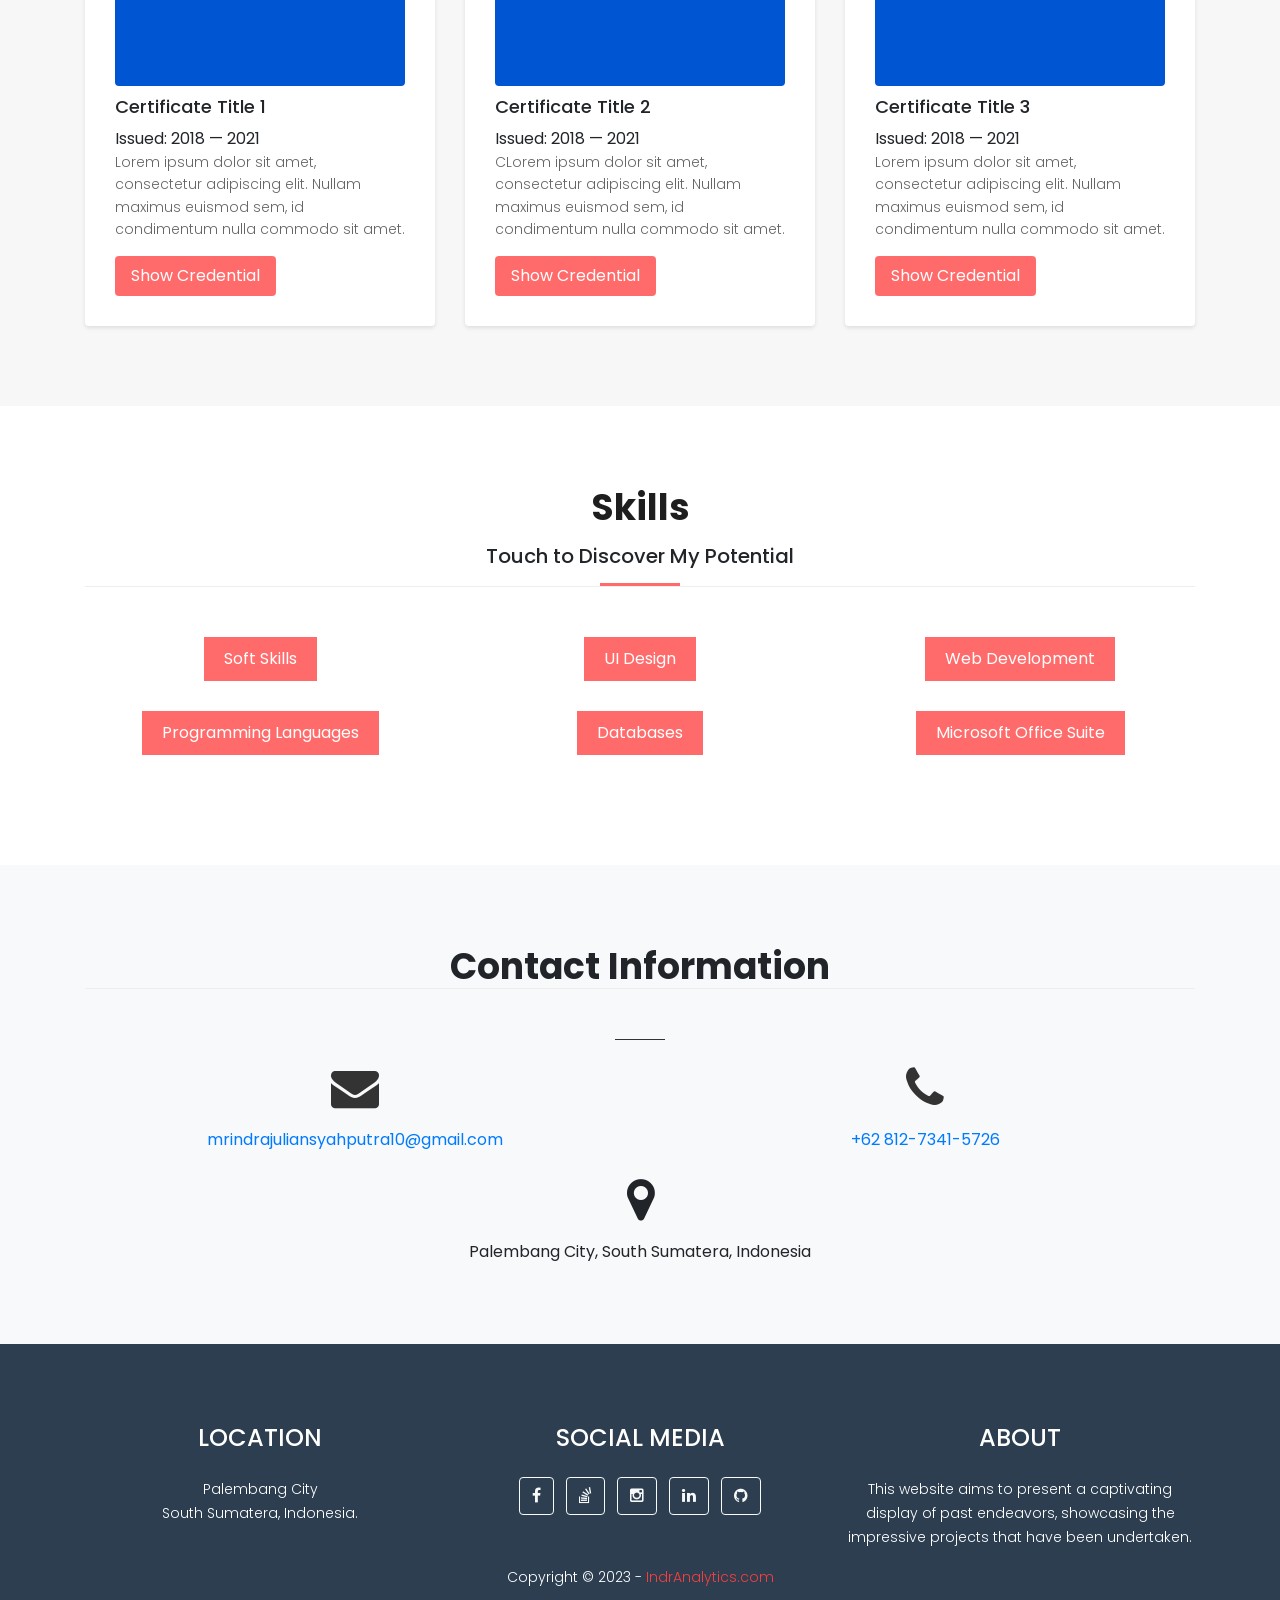
==== commit a223ea06: "Responsive" ====
--- a/index.html
+++ b/index.html
@@ -1,46 +1,50 @@
 <!DOCTYPE html>
 <html lang="en">
 
-    <head>
-
-        <meta charset="utf-8">
-        <meta name="viewport" content="width=device-width, initial-scale=1, shrink-to-fit=no">
-        <meta name="description" content="">
-        <meta name="author" content="">
-        <link rel="icon" href="assets/images/untitled/favicon.ico">
-        <link href="https://fonts.googleapis.com/css?family=Poppins:100,200,300,400,500,600,700,800,900&display=swap" rel="stylesheet">
-
-        <title>IndrAnalytics.com | Website Portofolio</title>
-
-        <!-- Bootstrap core CSS -->
-        <link href="assets/vendor/bootstrap/css/bootstrap.min.css" rel="stylesheet">
-
-        <!-- Additional CSS Files -->
-        <link rel="stylesheet" href="assets/css/fontawesome.css">
-        <link rel="stylesheet" href="assets/css/style.css">
-        <link rel="stylesheet" href="assets/css/owl.css">
-
-    </head>
-
-    <body>
-
-
-        <!-- ***** Preloader Start ***** -->
-        <div id="preloader">
-            <div class="jumper">
-                <div></div>
-                <div></div>
-                <div></div>
-            </div>
-        </div>  
-        <!-- ***** Preloader End ***** -->
-
-        <!-- Header -->
-        <header class="">
-            <nav class="navbar navbar-expand-lg">
-                <div class="container">
-                <a class="navbar-brand" href="#home"><h2>INDR<em>ANALYTICS</em></h2></a>
-                <button class="navbar-toggler" type="button" data-toggle="collapse" data-target="#navbarResponsive" aria-controls="navbarResponsive" aria-expanded="false" aria-label="Toggle navigation">
+<head>
+
+    <meta charset="utf-8">
+    <meta name="viewport" content="width=device-width, initial-scale=1, shrink-to-fit=no">
+    <meta name="description" content="">
+    <meta name="author" content="">
+    <link rel="icon" href="assets/images/Untitled/favicon.ico">
+    <link href="https://fonts.googleapis.com/css?family=Poppins:100,200,300,400,500,600,700,800,900&display=swap"
+        rel="stylesheet">
+
+    <title>IndrAnalytics.com | Website Portofolio</title>
+
+    <!-- Bootstrap core CSS -->
+    <link href="assets/vendor/bootstrap/css/bootstrap.min.css" rel="stylesheet">
+
+    <!-- Additional CSS Files -->
+    <link rel="stylesheet" href="assets/css/fontawesome.css">
+    <link rel="stylesheet" href="assets/css/style.css">
+    <link rel="stylesheet" href="assets/css/owl.css">
+
+</head>
+
+<body>
+
+
+    <!-- ***** Preloader Start ***** -->
+    <div id="preloader">
+        <div class="jumper">
+            <div></div>
+            <div></div>
+            <div></div>
+        </div>
+    </div>
+    <!-- ***** Preloader End ***** -->
+
+    <!-- Header -->
+    <header class="">
+        <nav class="navbar navbar-expand-lg">
+            <div class="container">
+                <a class="navbar-brand" href="#home">
+                    <h2>INDR<em>ANALYTICS</em></h2>
+                </a>
+                <button class="navbar-toggler" type="button" data-toggle="collapse" data-target="#navbarResponsive"
+                    aria-controls="navbarResponsive" aria-expanded="false" aria-label="Toggle navigation">
                     <span class="navbar-toggler-icon"></span>
                 </button>
                 <div class="collapse navbar-collapse" id="navbarResponsive">
@@ -50,233 +54,274 @@
                         <li class="nav-item"><a class="nav-link" href="#about">About</a></li>
                         <li class="nav-item"><a class="nav-link" href="#blog">Blog</a></li>
                         <li class="nav-item dropdown">
-                            <a class="nav-link dropdown-toggle" data-toggle="dropdown" href="#" role="button" aria-haspopup="true" aria-expanded="false">More</a>
-                            
+                            <a class="nav-link dropdown-toggle" data-toggle="dropdown" href="#" role="button"
+                                aria-haspopup="true" aria-expanded="false">More</a>
+
                             <div class="dropdown-menu">
-                              <a class="dropdown-item" href="#school">My School Journey</a>
-                              <a class="dropdown-item" href="#certificate">License & Certificate</a>
-                              <a class="dropdown-item" href="#skills">Skills</a>
+                                <a class="dropdown-item" href="#school">My School Journey</a>
+                                <a class="dropdown-item" href="#certificate">License & Certificate</a>
+                                <a class="dropdown-item" href="#skills">Skills</a>
                             </div>
                         </li>
                         <li class="nav-item"><a class="nav-link" href="#contact">Contact</a></li>
                     </ul>
                 </div>
-                </div>
-            </nav>
-        </header>
-
-        <!-- Page Content -->
-        <!-- Banner Starts Here -->
-        <div id = "home" class="banner header-text">
-            <div class="owl-banner owl-carousel">
-                <div class="banner-item-01">
+            </div>
+        </nav>
+    </header>
+
+    <!-- Page Content -->
+    <!-- Banner Starts Here -->
+    <div id="home" class="banner header-text">
+        <div class="owl-banner owl-carousel">
+            <div class="banner-item-01">
                 <div class="text-content">
                     <h4>IndrAnalytics!</h4>
                     <h2>Insights That Inspire Action</h2>
                 </div>
-                </div>
-            </div>
-        </div>
-        <!-- Banner Ends Here -->
-
-        <div id = "portofolio" class="latest-products">
-            <div class="container">
-                <div class="row">
+            </div>
+        </div>
+    </div>
+    <!-- Banner Ends Here -->
+
+    <!-- Portofolio Section -->
+    <div id="portofolio" class="latest-products">
+        <div class="container">
+            <div class="row">
                 <div class="col-md-12">
                     <div class="section-heading">
-                    <h2> Portofolio</h2>
-                    <a href="https://github.com/indraJuliansyahPutra">view more <i class="fa fa-angle-right"></i></a>
+                        <h2> Portofolio</h2>
+                        <a href="https://github.com/indraJuliansyahPutra">view more <i
+                                class="fa fa-angle-right"></i></a>
                     </div>
                 </div>
                 <div class="col-md-4">
                     <div class="product-item">
-                    <a href="https://github.com/indraJuliansyahPutra/Hand-Gesture-Detection"><img src="assets/images/Untitled/ASL.png" alt=""></a>
-                    <div class="down-content">
-                        <a href="https://github.com/indraJuliansyahPutra/Hand-Gesture-Detection"><h4>HandSignAI: ASL Gesture Detection</h4></a>
-                        <p>The Laptop Data Visualization Project uses Python and popular libraries like Matplotlib and Seaborn to analyze and visualize laptop data, creating informative graphs and charts.</p>
-                    </div>
+                        <a href="https://github.com/indraJuliansyahPutra/Hand-Gesture-Detection"><img
+                                src="assets/images/Untitled/ASL.png" alt=""></a>
+                        <div class="down-content">
+                            <a href="https://github.com/indraJuliansyahPutra/Hand-Gesture-Detection">
+                                <h4>HandSignAI: ASL Gesture Detection</h4>
+                            </a>
+                            <p>ASL Hand Gesture Detection is a project that utilizes computer vision technology to
+                                recognize and analyze hand movements in American Sign Language (ASL).</p>
+                        </div>
                     </div>
                 </div>
 
                 <div class="col-md-4">
                     <div class="product-item">
-                    <a href="https://github.com/indraJuliansyahPutra/Laptop-Price"><img src="assets/images/Untitled/Laptop.png" alt=""></a>
-                    <div class="down-content">
-                        <a href="https://github.com/indraJuliansyahPutra/Laptop-Price"><h4>HandSignAI: ASL Gesture Detection</h4></a>
-                        <p>The Laptop Data Visualization Project uses Python and popular libraries like Matplotlib and Seaborn to analyze and visualize laptop data, creating informative graphs and charts.</p>
-                    </div>
+                        <a href="https://github.com/indraJuliansyahPutra/Laptop-Price"><img
+                                src="assets/images/Untitled/Laptop.png" alt=""></a>
+                        <div class="down-content">
+                            <a href="https://github.com/indraJuliansyahPutra/Laptop-Price">
+                                <h4>LaptopSpecVis: Visualizing Laptop Specifications</h4>
+                            </a>
+                            <p>The Laptop Data Visualization Project uses Python and popular libraries like Matplotlib
+                                and Seaborn to analyze and visualize laptop data, creating informative graphs and
+                                charts.</p>
+                        </div>
                     </div>
                 </div>
 
                 <div class="col-md-4">
                     <div class="product-item">
-                    <a href="https://github.com/indraJuliansyahPutra/Hand-Gesture-Detection"><img src="assets/images/Untitled/ASL.png" alt=""></a>
-                    <div class="down-content">
-                        <a href="https://github.com/indraJuliansyahPutra/Hand-Gesture-Detection"><h4>HandSignAI: ASL Gesture Detection</h4></a>
-                        <p>The Laptop Data Visualization Project uses Python and popular libraries like Matplotlib and Seaborn to analyze and visualize laptop data, creating informative graphs and charts.</p>
-                    </div>
-                    </div>
-                </div>
-                </div>
-            </div>
-        </div>
-
-        <div id = "about" class="best-features">
-            <div class="container">
-                <div class="row">
+                        <a href="https://github.com/indraJuliansyahPutra/MyBlog"><img
+                                src="assets/images/Untitled/Blog.png" alt=""></a>
+                        <div class="down-content">
+                            <a href="https://github.com/indraJuliansyahPutra/MyBlog">
+                                <h4>MyBlog: A Personal Blog of Creativity</h4>
+                            </a>
+                            <p>A platform for sharing thoughts, experiences, and creativity. Discover engaging articles,
+                                captivating stories, and inspiring ideas on this dynamic website.</p>
+                        </div>
+                    </div>
+                </div>
+            </div>
+        </div>
+    </div>
+
+    <!-- About Section -->
+    <div id="about" class="best-features">
+        <div class="container">
+            <div class="row">
                 <div class="col-md-12">
                     <div class="section-heading">
-                    <h2>About</h2>
+                        <h2>About</h2>
                     </div>
                 </div>
                 <div class="col-md-6">
                     <div class="left-content">
-                        <p>Welcome to IndrAnalytics, where I showcase my projects and insightful blogs focusing on data science, artificial intelligence, and machine learning. <br><br>
-                        
-                        At IndrAnalytics, I explore the potential of data science, AI, and ML to drive innovation and solve complex problems. Through projects, I analyze data, derive insights, and make informed decisions for business growth. <br><br>
-                        
-                        In my blog section, I cover diverse topics in data science, AI, and ML, offering practical tips and thought-provoking discussions for both beginners and professionals.<br> <br>
-                        Stay tuned for updates, new projects, and captivating blog posts. Contact me for inquiries or collaborations. Let's embark on this data-driven adventure at IndrAnalytics!</p>
+                        <p>Welcome to IndrAnalytics, where I showcase my projects and insightful blogs focusing on data
+                            science, artificial intelligence, and machine learning. <br><br>
+
+                            At IndrAnalytics, I explore the potential of data science, AI, and ML to drive innovation
+                            and solve complex problems. Through projects, I analyze data, derive insights, and make
+                            informed decisions for business growth. <br><br>
+
+                            In my blog section, I cover diverse topics in data science, AI, and ML, offering practical
+                            tips and thought-provoking discussions for both beginners and professionals.<br> <br>
+                            Stay tuned for updates, new projects, and captivating blog posts. Contact me for inquiries
+                            or collaborations. Let's embark on this data-driven adventure at IndrAnalytics!</p>
                     </div>
                 </div>
                 <div class="col-md-6">
                     <div class="right-image">
-                    <img src="assets/images/Untitled/logo.png" alt="">
-                    </div>
-                </div>
-                </div>
-            </div>
-        </div>
-
-        <!-- Blog Section -->
-        <div id = "blog" class="services" style="background-image: url(assets/images/other-image-fullscren-1-1920x900.jpg);" >
-            <div class="container">
-                <div class="row">
-                    <div class="col-md-12">
-                        <div class="section-heading">
+                        <img src="assets/images/Untitled/logo.png" alt="">
+                    </div>
+                </div>
+            </div>
+        </div>
+    </div>
+
+    <!-- Blog Section -->
+    <div id="blog" class="services" style="background-image: url(assets/images/other-image-fullscren-1-1920x900.jpg);">
+        <div class="container">
+            <div class="row">
+                <div class="col-md-12">
+                    <div class="section-heading">
                         <h2>Latest blog posts</h2>
 
-                        <a href="https://medium.com/@mrindrajuliansyahputra10">read more <i class="fa fa-angle-right"></i></a>
-                        </div>
-                    </div>
-
-                    <div class="col-lg-4 col-md-6">
-                        <div class="service-item">
-                            <a href="https://medium.com/@mrindrajuliansyahputra10/exploring-laptop-price-and-specifications-part-1-a-data-cleaning-analysis-using-python-eac08d75cde9" class="services-item-image"><img src="assets/images/Untitled/Story 1.png" class="img-fluid" alt=""></a>
-                            <div class="down-content">
-                                <h4><a href="https://medium.com/@mrindrajuliansyahputra10/exploring-laptop-price-and-specifications-part-1-a-data-cleaning-analysis-using-python-eac08d75cde9">Exploring Laptop Price and Specifications Part 1: A Data Preparation using Python</a></h4>
-                                <p style="margin: 0;"> Indra Juliansyah Putra &nbsp;&nbsp;|&nbsp;&nbsp; <?= date('d/m/Y') ?></p>
-                            </div>
-                        </div>
-                    </div>
-                    <div class="col-lg-4 col-md-6">
-                        <div class="service-item">
-                            <a href="https://medium.com/@mrindrajuliansyahputra10/exploring-laptop-price-and-specifications-part-1-a-data-cleaning-analysis-using-python-eac08d75cde9" class="services-item-image"><img src="assets/images/Untitled/Story 2.png" class="img-fluid" alt=""></a>
-                            <div class="down-content">
-                                <h4><a href="https://medium.com/@mrindrajuliansyahputra10/exploring-laptop-price-and-specifications-part-1-a-data-cleaning-analysis-using-python-eac08d75cde9">Exploring Laptop Price and Specifications Part 1: A Data Preparation using Python</a></h4>
-                                <p style="margin: 0;"> Indra Juliansyah Putra &nbsp;&nbsp;|&nbsp;&nbsp; <?= date('d/m/Y') ?></p>
-                            </div>
-                        </div>
-                    </div>
-                    <div class="col-lg-4 col-md-6">
-                        <div class="service-item">
-                            <a href="https://medium.com/@mrindrajuliansyahputra10/exploring-laptop-price-and-specifications-part-1-a-data-cleaning-analysis-using-python-eac08d75cde9" class="services-item-image"><img src="assets/images/Untitled/Story 3.png" class="img-fluid" alt=""></a>
-                            <div class="down-content">
-                                <h4><a href="https://medium.com/@mrindrajuliansyahputra10/exploring-laptop-price-and-specifications-part-1-a-data-cleaning-analysis-using-python-eac08d75cde9">Exploring Laptop Price and Specifications Part 1: A Data Preparation using Python</a></h4>
-                                <p style="margin: 0;"> Indra Juliansyah Putra &nbsp;&nbsp;|&nbsp;&nbsp; <?= date('d/m/Y') ?></p>
-                            </div>
-                        </div>
-                    </div>
-                </div>
-            </div>
-        </div>
-
-
-        <!-- School Section -->
-        <section id="school" class="section">
-            <div class="container">
-              <div class="section-heading">
+                        <a href="https://medium.com/@mrindrajuliansyahputra10">read more <i
+                                class="fa fa-angle-right"></i></a>
+                    </div>
+                </div>
+
+                <div class="col-md-4">
+                    <div class="product-item" id = "spesial">
+                        <a href="https://medium.com/@mrindrajuliansyahputra10/exploring-laptop-price-and-specifications-part-1-a-data-cleaning-analysis-using-python-eac08d75cde9"><img
+                                src="assets/images/Untitled/Story 1.png" alt=""></a>
+                        <div class="down-content">
+                            <a href="https://medium.com/@mrindrajuliansyahputra10/exploring-laptop-price-and-specifications-part-1-a-data-cleaning-analysis-using-python-eac08d75cde9">
+                                <h4 class="putih">Exploring Laptop Price and Specifications Part 1: A Data Preparation using Python</h4>
+                            </a>
+                            <p class="putih">|  Indra Juliansyah Putra &nbsp;&nbsp;|&nbsp;&nbsp; <?= date('d/m/Y') .</p>
+                        </div>
+                    </div>
+                </div>
+                <div class="col-md-4">
+                    <div class="product-item" id = "spesial">
+                        <a href="https://medium.com/@mrindrajuliansyahputra10/exploring-laptop-price-and-specifications-part-1-a-data-cleaning-analysis-using-python-eac08d75cde9"><img
+                                src="assets/images/Untitled/Story 2.png" alt=""></a>
+                        <div class="down-content">
+                            <a href="https://medium.com/@mrindrajuliansyahputra10/exploring-laptop-price-and-specifications-part-1-a-data-cleaning-analysis-using-python-eac08d75cde9">
+                                <h4 class="putih">Exploring Laptop Price and Specifications Part 1: A Data Preparation using Python</h4>
+                            </a>
+                            <p class="putih">|  Indra Juliansyah Putra &nbsp;&nbsp;|&nbsp;&nbsp; <?= date('d/m/Y') .</p>
+                        </div>
+                    </div>
+                </div>
+                <div class="col-md-4">
+                    <div class="product-item" id = "spesial">
+                        <a href="https://medium.com/@mrindrajuliansyahputra10/exploring-laptop-price-and-specifications-part-1-a-data-cleaning-analysis-using-python-eac08d75cde9"><img
+                                src="assets/images/Untitled/Story 3.png" alt=""></a>
+                        <div class="down-content">
+                            <a href="https://medium.com/@mrindrajuliansyahputra10/exploring-laptop-price-and-specifications-part-1-a-data-cleaning-analysis-using-python-eac08d75cde9">
+                                <h4 class="putih">Exploring Laptop Price and Specifications Part 1: A Data Preparation using Python</h4>
+                            </a>
+                            <p class="putih">|  Indra Juliansyah Putra &nbsp;&nbsp;|&nbsp;&nbsp; <?= date('d/m/Y') .</p>
+                        </div>
+                    </div>
+                </div>
+            </div>
+        </div>
+    </div>
+
+
+    <!-- School Section -->
+    <section id="school" class="section">
+        <div class="container">
+            <div class="section-heading">
                 <h2>My School Journey</h2>
                 <div class="separator"></div>
-              </div>
-              <div class="timeline">
+            </div>
+            <div class="timeline">
                 <div class="timeline-item">
-                  <img src="assets\images\Untitled\Logo SMANSS.png" alt="SMAN Sumatera Selatan" width="24" height="24">
-                  <div class="timeline-content">
-                    <h3>SMAN Sumatera Selatan</h3>
-                    <span>2018 — 2021</span>
-                    <p>Curabitur quis malesuada purus. Sed mattis justo id risus condimentum, a pulvinar dolor commodo. Etiam sit amet metus a dui eleifend fermentum nec at purus.</p>
-                  </div>
+                    <img src="assets\images\Untitled\Logo SMANSS.png" alt="SMAN Sumatera Selatan" width="24"
+                        height="24">
+                    <div class="timeline-content">
+                        <h3>SMAN Sumatera Selatan</h3>
+                        <span>2018 — 2021</span>
+                        <p>Curabitur quis malesuada purus. Sed mattis justo id risus condimentum, a pulvinar dolor
+                            commodo. Etiam sit amet metus a dui eleifend fermentum nec at purus.</p>
+                    </div>
                 </div>
                 <div class="timeline-item">
-                  <img src="assets\images\Untitled\Logo UNSRI.png" alt="Sriwijaya University" width="24" height="24">
-                  <div class="timeline-content">
-                    <h3>Sriwijaya University</h3>
-                    <span>2021 — Present</span>
-                    <p>Vestibulum ac facilisis dui. Quisque varius mi at lacus ullamcorper luctus. Pellentesque vitae purus lacinia, fringilla lectus at, feugiat libero.</p>
-                  </div>
-                </div>
-              </div>
-            </div>
-        </section>
-                
-
-        <!-- Certificate Section -->
-        <section id="certificate" class="section">
-            <div class="container">
-              <div class="section-heading">
+                    <img src="assets\images\Untitled\Logo UNSRI.png" alt="Sriwijaya University" width="24" height="24">
+                    <div class="timeline-content">
+                        <h3>Sriwijaya University</h3>
+                        <span>2021 — Present</span>
+                        <p>Vestibulum ac facilisis dui. Quisque varius mi at lacus ullamcorper luctus. Pellentesque
+                            vitae purus lacinia, fringilla lectus at, feugiat libero.</p>
+                    </div>
+                </div>
+            </div>
+        </div>
+    </section>
+
+
+    <!-- Certificate Section -->
+    <section id="certificate" class="section">
+        <div class="container">
+            <div class="section-heading">
                 <h2>My License & Certificate</h2>
                 <div class="separator"></div>
-              </div>
-              <div class="license-certificate-grid">
+            </div>
+            <div class="license-certificate-grid">
                 <div class="license-certificate-item">
-                  <div class="license-certificate-image">
-                    <img src="assets\images\Untitled\Logo Coursera.png" alt="Certificate 1">
-                  </div>
-                  <div class="license-certificate-content">
-                    <h3>Certificate Title 1</h3>
-                    <span>Issued: 2018 — 2021</span>
-                    <p>Lorem ipsum dolor sit amet, consectetur adipiscing elit. Nullam maximus euismod sem, id condimentum nulla commodo sit amet.</p>
-                    <button class="show-credential-button" onclick="redirectToCredential('https://instagram.com')" target="_blank">Show Credential</button>
-                  </div>
+                    <div class="license-certificate-image">
+                        <img src="assets\images\Untitled\Logo Coursera.png" alt="Certificate 1">
+                    </div>
+                    <div class="license-certificate-content">
+                        <h3>Certificate Title 1</h3>
+                        <span>Issued: 2018 — 2021</span>
+                        <p>Lorem ipsum dolor sit amet, consectetur adipiscing elit. Nullam maximus euismod sem, id
+                            condimentum nulla commodo sit amet.</p>
+                        <button class="show-credential-button" onclick="redirectToCredential('https://instagram.com')"
+                            target="_blank">Show Credential</button>
+                    </div>
                 </div>
                 <div class="license-certificate-item">
-                  <div class="license-certificate-image">
-                    <img src="assets\images\Untitled\Logo Coursera.png" alt="Certificate 2">
-                  </div>
-                  <div class="license-certificate-content">
-                    <h3>Certificate Title 2</h3>
-                    <span>Issued: 2018 — 2021</span>
-                    <p>CLorem ipsum dolor sit amet, consectetur adipiscing elit. Nullam maximus euismod sem, id condimentum nulla commodo sit amet.</p>
-                    <button class="show-credential-button" onclick="redirectToCredential('https://facebook.com')" target="_blank">Show Credential</button>
-                  </div>
+                    <div class="license-certificate-image">
+                        <img src="assets\images\Untitled\Logo Coursera.png" alt="Certificate 2">
+                    </div>
+                    <div class="license-certificate-content">
+                        <h3>Certificate Title 2</h3>
+                        <span>Issued: 2018 — 2021</span>
+                        <p>CLorem ipsum dolor sit amet, consectetur adipiscing elit. Nullam maximus euismod sem, id
+                            condimentum nulla commodo sit amet.</p>
+                        <button class="show-credential-button" onclick="redirectToCredential('https://facebook.com')"
+                            target="_blank">Show Credential</button>
+                    </div>
                 </div>
                 <div class="license-certificate-item">
-                  <div class="license-certificate-image">
-                    <img src="assets\images\Untitled\Logo Coursera.png" alt="Certificate 3">
-                  </div>
-                  <div class="license-certificate-content">
-                    <h3>Certificate Title 3</h3>
-                    <span>Issued: 2018 — 2021</span>
-                    <p>Lorem ipsum dolor sit amet, consectetur adipiscing elit. Nullam maximus euismod sem, id condimentum nulla commodo sit amet.</p>
-                    <button class="show-credential-button" onclick="redirectToCredential('https://google.com')" target="_blank">Show Credential</button>
-                  </div>
-                </div>
-              </div>
-            </div>
-        </section>  
-
-        <!-- Skills Section -->
-        <section id="skills">
-            <div class="container">
-                <div class="section-heading">
-                    <h2>Skills</h2>
-                    <h5>Touch to Discover My Potential</h5>
-                    <div class="separator"></div>
-                </div>
-                <div class="row">
-                    <div class="col-md-4">
-                        <div class="skill-box">
+                    <div class="license-certificate-image">
+                        <img src="assets\images\Untitled\Logo Coursera.png" alt="Certificate 3">
+                    </div>
+                    <div class="license-certificate-content">
+                        <h3>Certificate Title 3</h3>
+                        <span>Issued: 2018 — 2021</span>
+                        <p>Lorem ipsum dolor sit amet, consectetur adipiscing elit. Nullam maximus euismod sem, id
+                            condimentum nulla commodo sit amet.</p>
+                        <button class="show-credential-button" onclick="redirectToCredential('https://google.com')"
+                            target="_blank">Show Credential</button>
+                    </div>
+                </div>
+            </div>
+        </div>
+    </section>
+
+    <!-- Skills Section -->
+    <section id="skills">
+        <div class="container">
+            <div class="section-heading">
+                <h2>Skills</h2>
+                <h5>Touch to Discover My Potential</h5>
+                <div class="separator"></div>
+            </div>
+            <div class="row">
+                <div class="col-md-4">
+                    <div class="skill-box">
                         <button class="skill-btn">Soft Skills</button>
                         <ul class="sub-skills">
                             <li>Problem Solving</li>
@@ -285,19 +330,19 @@
                             <li>Computational Thinking</li>
                             <li>Teamwork</li>
                         </ul>
-                        </div>
-                    </div>
-                    <div class="col-md-4">
-                        <div class="skill-box">
+                    </div>
+                </div>
+                <div class="col-md-4">
+                    <div class="skill-box">
                         <button class="skill-btn">UI Design</button>
                         <ul class="sub-skills">
                             <li>Figma</li>
                             <li>Adobe XD</li>
                         </ul>
-                        </div>
-                    </div>
-                    <div class="col-md-4">
-                        <div class="skill-box">
+                    </div>
+                </div>
+                <div class="col-md-4">
+                    <div class="skill-box">
                         <button class="skill-btn">Web Development</button>
                         <ul class="sub-skills">
                             <li>HTML</li>
@@ -309,10 +354,10 @@
                             <li>Git</li>
                             <li>Github</li>
                         </ul>
-                        </div>
-                    </div>
-                    <div class="col-md-4">
-                        <div class="skill-box">
+                    </div>
+                </div>
+                <div class="col-md-4">
+                    <div class="skill-box">
                         <button class="skill-btn">Programming Languages</button>
                         <ul class="sub-skills">
                             <li>Java</li>
@@ -320,107 +365,118 @@
                             <li>Python</li>
                             <li>PHP</li>
                         </ul>
-                        </div>
-                    </div>
-                    <div class="col-md-4">
-                        <div class="skill-box">
+                    </div>
+                </div>
+                <div class="col-md-4">
+                    <div class="skill-box">
                         <button class="skill-btn">Databases</button>
                         <ul class="sub-skills">
                             <li>MySQL</li>
                             <li>Oracle</li>
                         </ul>
-                        </div>
-                    </div>
-                    <div class="col-md-4">
-                        <div class="skill-box">
+                    </div>
+                </div>
+                <div class="col-md-4">
+                    <div class="skill-box">
                         <button class="skill-btn">Microsoft Office Suite</button>
-                            <ul class="sub-skills">
-                                <li>Word</li>
-                                <li>PowerPoint</li>
-                                <li>Excel</li>
-                            </ul>
-                        </div>
-                    </div>
-                </div>
-            </div>
-        </section>
-
-        <section id="contact" class="contact-section bg-light">
-            <div class="container">
-                <div class="row">
-                    <div class="col-lg-12 text-center">
-                        <h2 id="tulisan" class="section-heading">Contact Information</h2>
-                        <hr class="my-4">
-                    </div>
-                </div>
-                <div class="row">
-                    <div class="col-lg-4 offset-lg-2 text-center">
-                        <div class="contact-info">
-                            <i class="fa fa-envelope fa-3x mb-3"></i>
-                            <a class="d-block" href="mailto:mrindrajuliansyahputra10@gmail.com">mrindrajuliansyahputra10@gmail.com</a>
-                        </div>
-                    </div>
-                    <div class="col-lg-4 text-center">
-                        <div class="contact-info">
-                            <i class="fa fa-phone fa-3x mb-3"></i>
-                            <a class="d-block" href="https://wa.me/+6281273415726">+62 812-7341-5726</a>
-                        </div>
-                    </div>
-                </div>
-                <div class="row">
-                    <div class="col-lg-12 text-center mt-4">
-                        <div class="contact-info">
-                            <i class="fa fa-map-marker fa-3x mb-3"></i>
-                            <a class="d-block">Palembang City, South Sumatera, Indonesia</a>
-                        </div>
-                    </div>
-                </div>
-            </div>
-        </section>
-
-        <!-- Footer-->
-        <footer class="footer text-center">
-            <div class="container">
-                <div class="row">
-                    <!-- Footer Location-->
-                    <div class="col-lg-4 mb-5 mb-lg-0">
-                        <h4 class="text-uppercase mb-4">Location</h4>
-                        <p class="bawah">
-                            Palembang City
-                            <br />
-                            South Sumatera, Indonesia.
-                        </p>
-                    </div>
-                    <!-- Footer Social Icons-->
-                    <div class="col-lg-4 mb-5 mb-lg-0">
-                        <h4 class="text-uppercase mb-4">Social Media</h4>
-                        <a class="btn btn-outline-light btn-social mx-1" href="https://www.facebook.com/indra.juliansyah.980"><i class="fa fa-facebook"></i></a>
-                        <a class="btn btn-outline-light btn-social mx-1" href="https://stackoverflow.com/users/20861252/indra-juliansyah-putra"><i class="fa fa-stack-overflow"></i></a>
-                        <a class="btn btn-outline-light btn-social mx-1" href="https://www.instagram.com/abdi_ijul/"><i class="fa fa-instagram"></i></a>
-                        <a class="btn btn-outline-light btn-social mx-1" href="https://www.linkedin.com/in/indra-juliansyah-5119bb185/"><i class="fa fa-linkedin"></i></a>
-                        <a class="btn btn-outline-light btn-social mx-1" href="https://github.com/indraJuliansyahPutra"><i class="fa fa-github"></i></a>
-                        
-                        <p class="copyright">Copyright &copy; 2023 - <a href="https://www.indranalytics.com/">IndrAnalytics.com</a></p>
-                    </div>
-                    <!-- Footer About Text-->
-                    <div class="col-lg-4">
-                        <h4 class="text-uppercase mb-4">About</h4>
-                        <p class="bawah">
-                            This website aims to present a captivating display of past endeavors, showcasing the impressive projects that have been undertaken.
-                        </p>
-                    </div>
-                </div>
-            </div>
-        </footer>
-
-        <!-- Bootstrap core JavaScript -->
-        <script src="assets/vendor/jquery/jquery.min.js"></script>
-        <script src="assets/vendor/bootstrap/js/bootstrap.bundle.min.js"></script>
-
-
-        <!-- Additional Scripts -->
-        <script src="assets/js/custom.js"></script>
-        <script src="assets/js/owl.js"></script>
-        <script src="assets/js/skills.js"></script>
-    </body>
+                        <ul class="sub-skills">
+                            <li>Word</li>
+                            <li>PowerPoint</li>
+                            <li>Excel</li>
+                        </ul>
+                    </div>
+                </div>
+            </div>
+        </div>
+    </section>
+
+    <section id="contact" class="contact-section bg-light">
+        <div class="container">
+            <div class="row">
+                <div class="col-lg-12 text-center">
+                    <h2 id="tulisan" class="section-heading">Contact Information</h2>
+                    <hr class="my-4">
+                </div>
+            </div>
+            <div class="row">
+                <div class="col-lg-4 offset-lg-2 text-center">
+                    <div class="contact-info">
+                        <i class="fa fa-envelope fa-3x mb-3"></i>
+                        <a class="d-block"
+                            href="mailto:mrindrajuliansyahputra10@gmail.com">mrindrajuliansyahputra10@gmail.com</a>
+                    </div>
+                </div>
+                <div class="col-lg-4 text-center">
+                    <div class="contact-info">
+                        <i class="fa fa-phone fa-3x mb-3"></i>
+                        <a class="d-block" href="https://wa.me/+6281273415726">+62 812-7341-5726</a>
+                    </div>
+                </div>
+            </div>
+            <div class="row">
+                <div class="col-lg-12 text-center mt-4">
+                    <div class="contact-info">
+                        <i class="fa fa-map-marker fa-3x mb-3"></i>
+                        <a class="d-block">Palembang City, South Sumatera, Indonesia</a>
+                    </div>
+                </div>
+            </div>
+        </div>
+    </section>
+
+    <!-- Footer-->
+    <footer class="footer text-center">
+        <div class="container">
+            <div class="row">
+                <!-- Footer Location-->
+                <div class="col-lg-4 mb-5 mb-lg-0">
+                    <h4 class="text-uppercase mb-4">Location</h4>
+                    <p class="bawah">
+                        Palembang City
+                        <br />
+                        South Sumatera, Indonesia.
+                    </p>
+                </div>
+                <!-- Footer Social Icons-->
+                <div class="col-lg-4 mb-5 mb-lg-0">
+                    <h4 class="text-uppercase mb-4">Social Media</h4>
+                    <a class="btn btn-outline-light btn-social mx-1"
+                        href="https://www.facebook.com/indra.juliansyah.980"><i class="fa fa-facebook"></i></a>
+                    <a class="btn btn-outline-light btn-social mx-1"
+                        href="https://stackoverflow.com/users/20861252/indra-juliansyah-putra"><i
+                            class="fa fa-stack-overflow"></i></a>
+                    <a class="btn btn-outline-light btn-social mx-1" href="https://www.instagram.com/abdi_ijul/"><i
+                            class="fa fa-instagram"></i></a>
+                    <a class="btn btn-outline-light btn-social mx-1"
+                        href="https://www.linkedin.com/in/indra-juliansyah-5119bb185/"><i
+                            class="fa fa-linkedin"></i></a>
+                    <a class="btn btn-outline-light btn-social mx-1" href="https://github.com/indraJuliansyahPutra"><i
+                            class="fa fa-github"></i></a>
+
+                    <p class="copyright">Copyright &copy; 2023 - <a
+                            href="https://indrajuliansyahputra.github.io/">IndrAnalytics.com</a></p>
+                </div>
+                <!-- Footer About Text-->
+                <div class="col-lg-4">
+                    <h4 class="text-uppercase mb-4">About</h4>
+                    <p class="bawah">
+                        This website aims to present a captivating display of past endeavors, showcasing the impressive
+                        projects that have been undertaken.
+                    </p>
+                </div>
+            </div>
+        </div>
+    </footer>
+
+    <!-- Bootstrap core JavaScript -->
+    <script src="assets/vendor/jquery/jquery.min.js"></script>
+    <script src="assets/vendor/bootstrap/js/bootstrap.bundle.min.js"></script>
+
+
+    <!-- Additional Scripts -->
+    <script src="assets/js/custom.js"></script>
+    <script src="assets/js/owl.js"></script>
+    <script src="assets/js/skills.js"></script>
+</body>
+
 </html>
--- a/assets/css/style.css
+++ b/assets/css/style.css
@@ -137,55 +137,56 @@
   }
   
 
-  #certificate {
-	background-color: #f7f7f7;
-	padding: 80px 0;
-  }
-  
-  .license-certificate-grid {
-	display: grid;
-	grid-template-columns: repeat(3, 1fr);
-	gap: 30px;
-  }
-  
-  .license-certificate-item {
-	background-color: #fff;
-	padding: 30px;
-	border-radius: 4px;
-	box-shadow: 0 2px 4px rgba(0, 0, 0, 0.1);
-  }
-  
-  .license-certificate-image img {
-	width: 100%;
-	height: auto;
-	border-radius: 4px;
-	margin-bottom: 10px;
-  }
-  
-  .license-certificate-content h3 {
-	font-size: 18px;
-	margin-bottom: 10px;
-  }
-  
-  .license-certificate-content p {
-	color: #666;
-	line-height: 1.6;
-  }
-  
-  .show-credential-button {
-	background-color: #ff6b6b;
-	color: #fff;
-	padding: 8px 16px;
-	border: none;
-	border-radius: 4px;
-	cursor: pointer;
-	transition: background-color 0.3s;
-  }
-  
-  .show-credential-button:hover {
-	background-color: #ff4f4f;
-  }
-  
+/* Certificate Section */
+#certificate {
+    background-color: #f7f7f7;
+    padding: 80px 0;
+}
+
+.license-certificate-grid {
+    display: grid;
+    grid-template-columns: repeat(auto-fit, minmax(250px, 1fr));
+    gap: 30px;
+}
+
+.license-certificate-item {
+    background-color: #fff;
+    padding: 30px;
+    border-radius: 4px;
+    box-shadow: 0 2px 4px rgba(0, 0, 0, 0.1);
+}
+
+.license-certificate-image img {
+    width: 100%;
+    height: auto;
+    border-radius: 4px;
+    margin-bottom: 10px;
+}
+
+.license-certificate-content h3 {
+    font-size: 18px;
+    margin-bottom: 10px;
+}
+
+.license-certificate-content p {
+    color: #666;
+    line-height: 1.6;
+}
+
+.show-credential-button {
+    background-color: #ff6b6b;
+    color: #fff;
+    padding: 8px 16px;
+    border: none;
+    border-radius: 4px;
+    cursor: pointer;
+    transition: background-color 0.3s;
+}
+
+.show-credential-button:hover {
+    background-color: #ff4f4f;
+}
+
 .section-heading h2 {
 	font-size: 36px;
     font-weight: 700;
@@ -520,6 +521,11 @@
 	margin-bottom: 20px;
 }
 
+#spesial{
+	background-color: white;
+	border-radius: 22px 22px 0px 0px;
+}
+
 .product-item .down-content a {
 	font-size: 17px;
 	color: #f33f3f;
@@ -550,6 +556,11 @@
 
 .product-item .down-content p {
 	margin-bottom: 20px;
+}
+
+.putih{
+	color: black;
+	text-align: center;
 }
 
 .product-item .down-content ul li {
@@ -927,6 +938,8 @@
 .service-item {
 	text-align: center;
 	margin-bottom: 30px;
+	width: auto;
+	height: auto;
 }
 
 .service-item .icon {
@@ -1246,6 +1259,10 @@
 		margin-top: 30px;
 		margin-left: 0px;
 	}
+	#spesial{
+		background-color: white;
+		border-radius: 32px 32px 0px 0px;
+	}
 }
 
 @media (max-width: 992px) {
@@ -1295,4 +1312,15 @@
 	.product-item .down-content h6 {
 		margin-bottom: 20px;
 	}
+
+	.service-item {
+		text-align: center;
+		margin-bottom: 30px;
+		width: auto;
+		height: auto;
+	}
+	#spesial{
+		background-color: white;
+		border-radius: 12px 12px 0px 0px;
+	}
 }
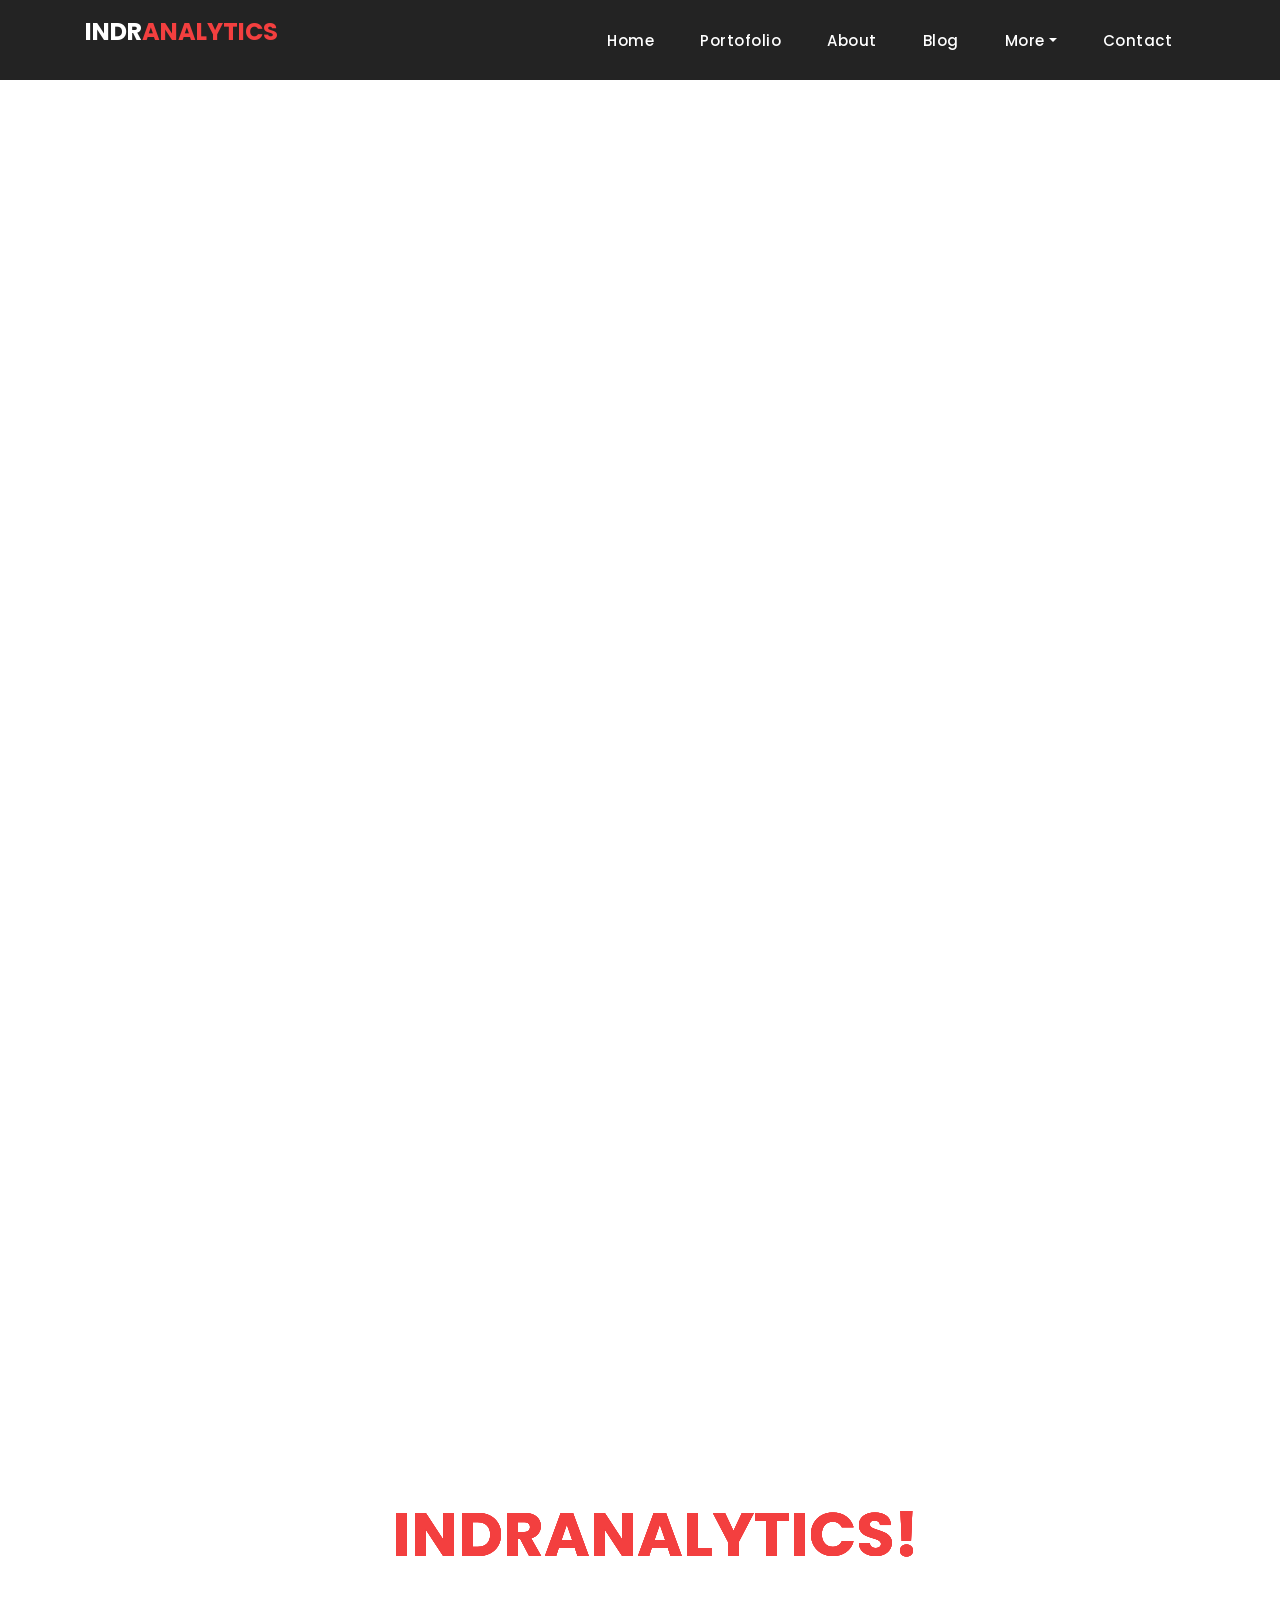
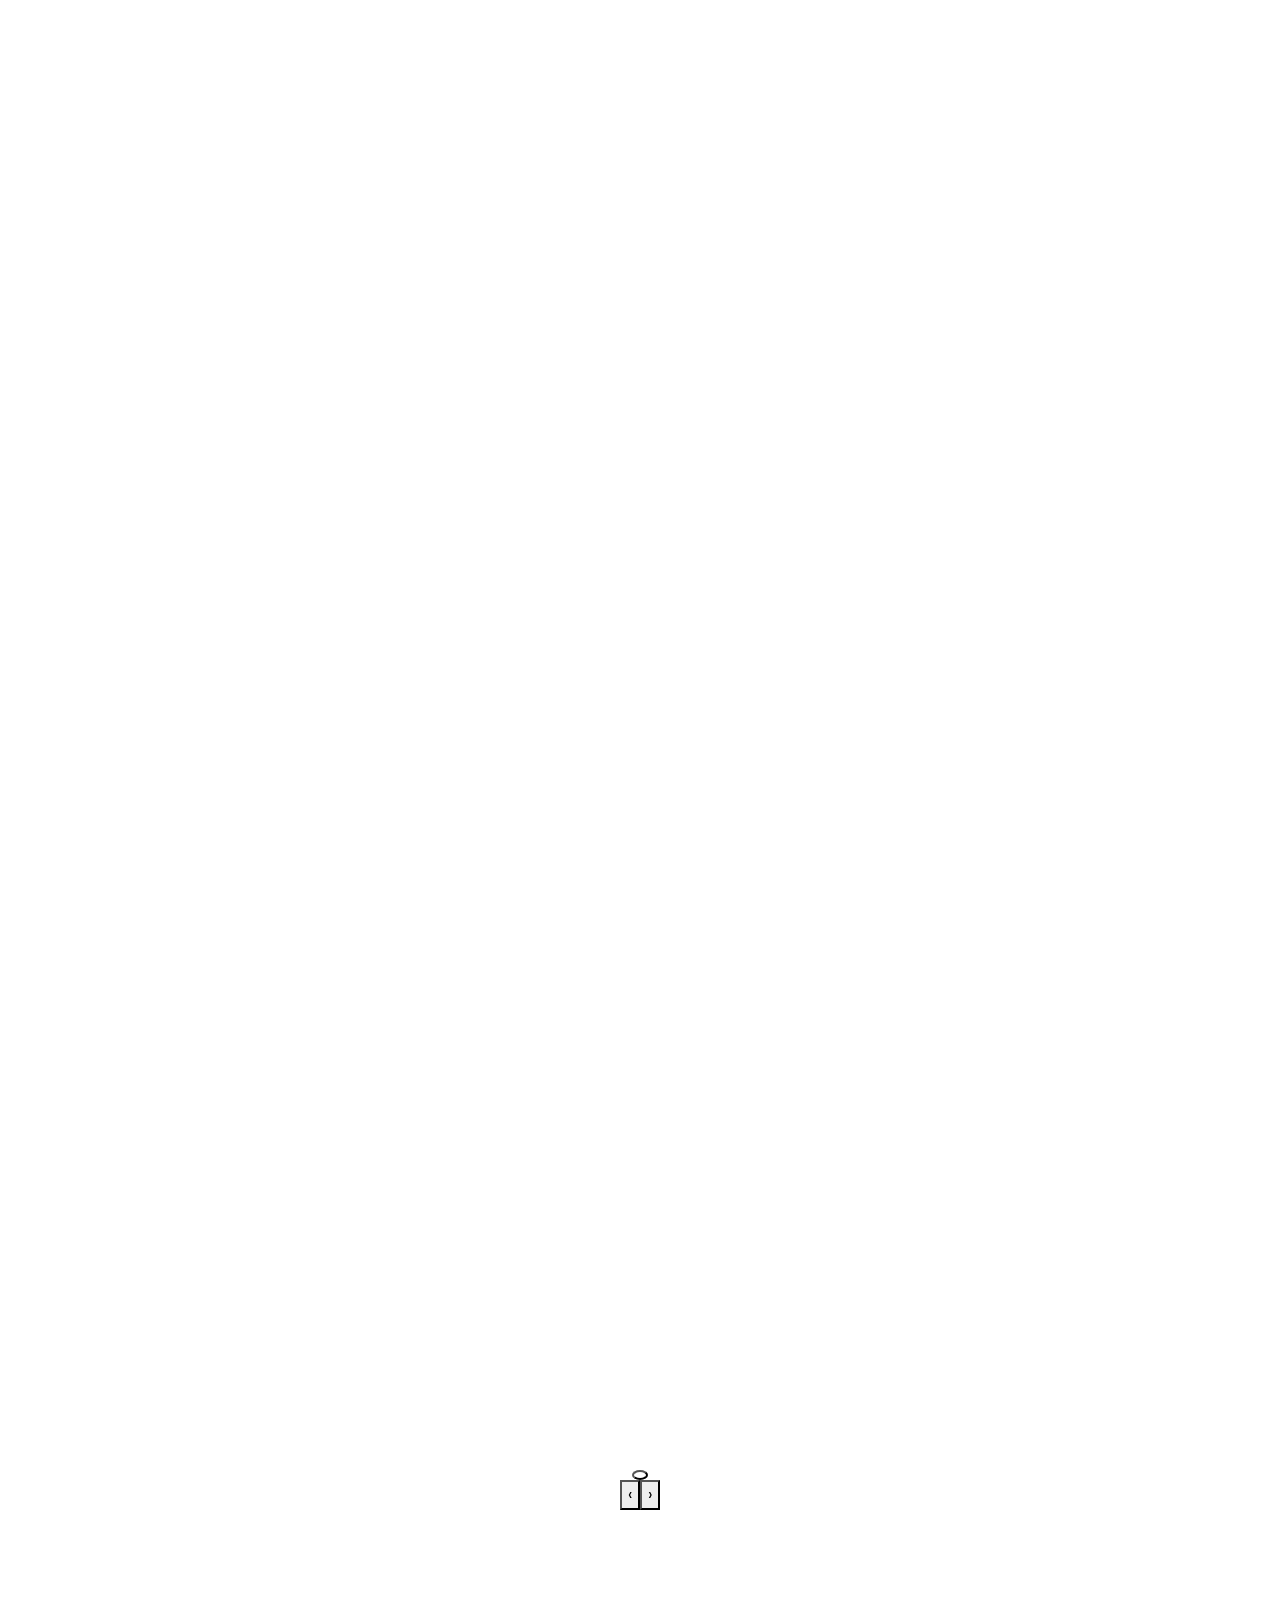
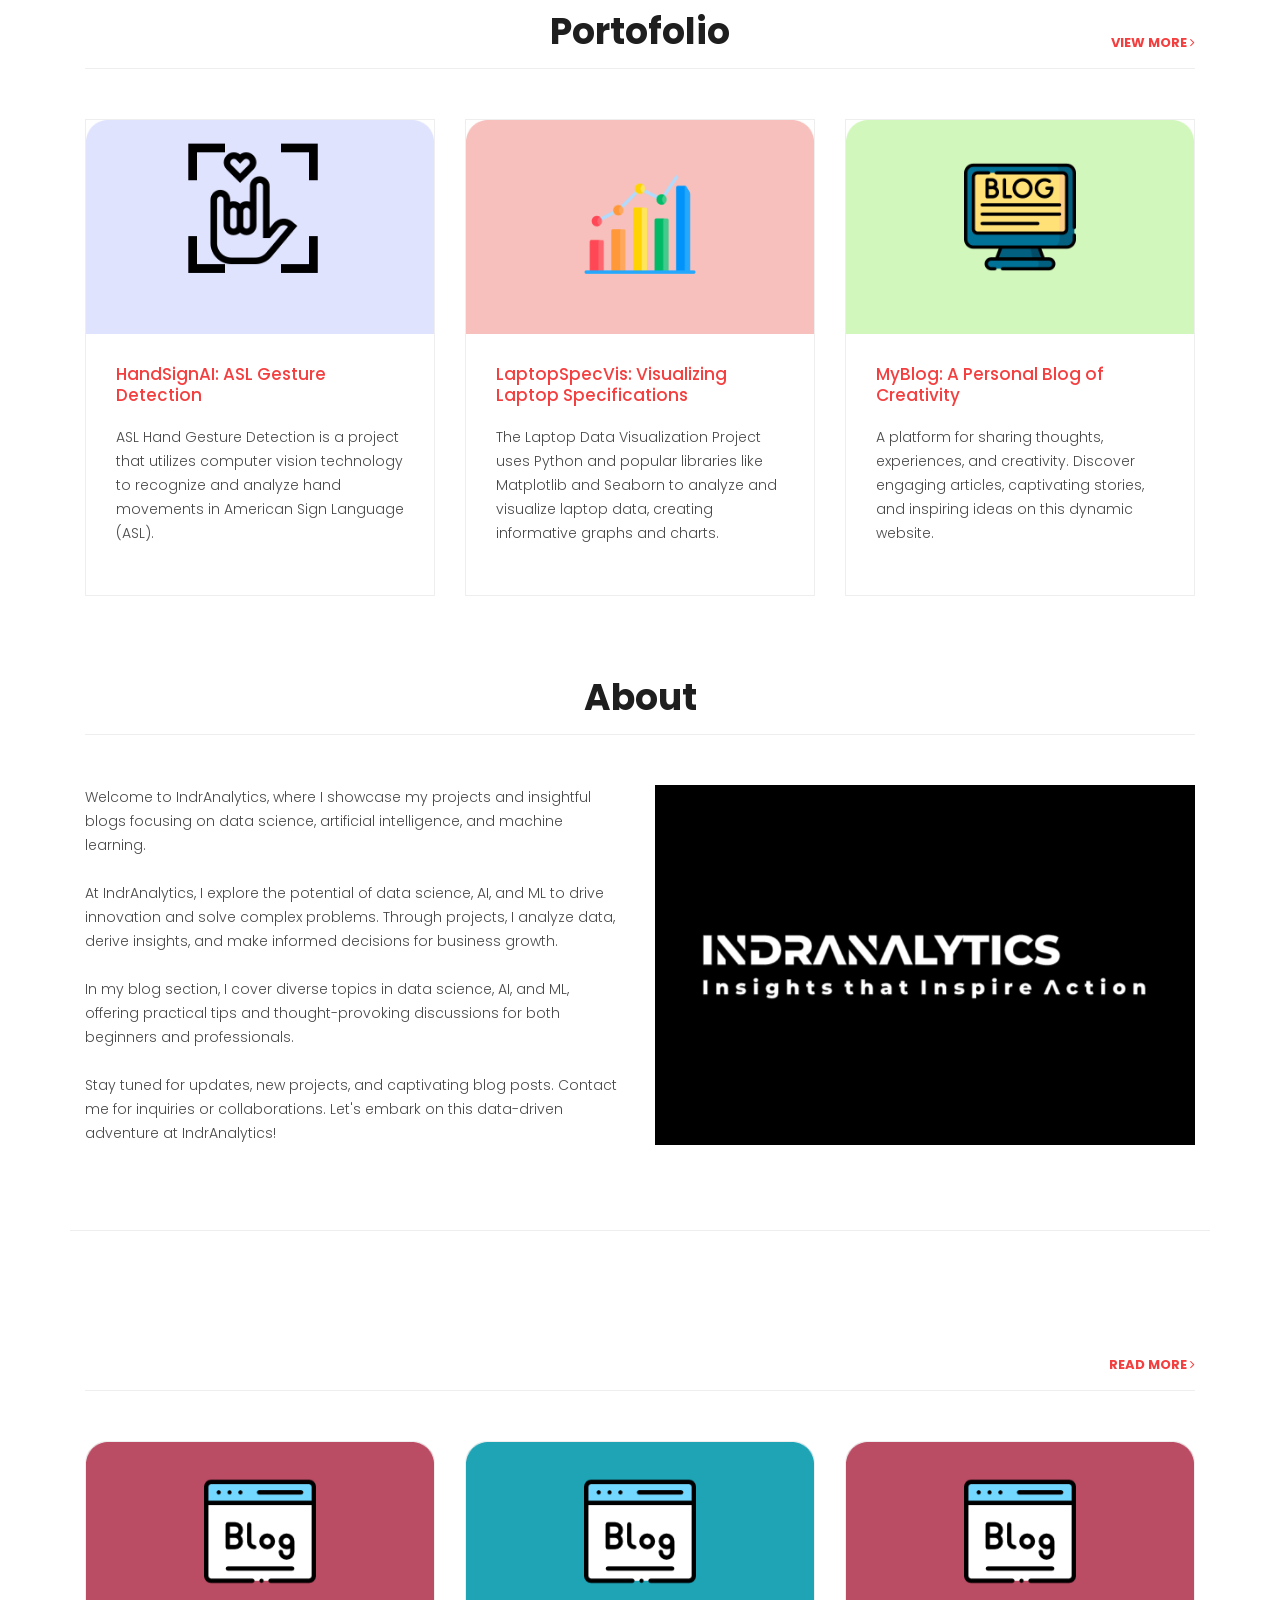
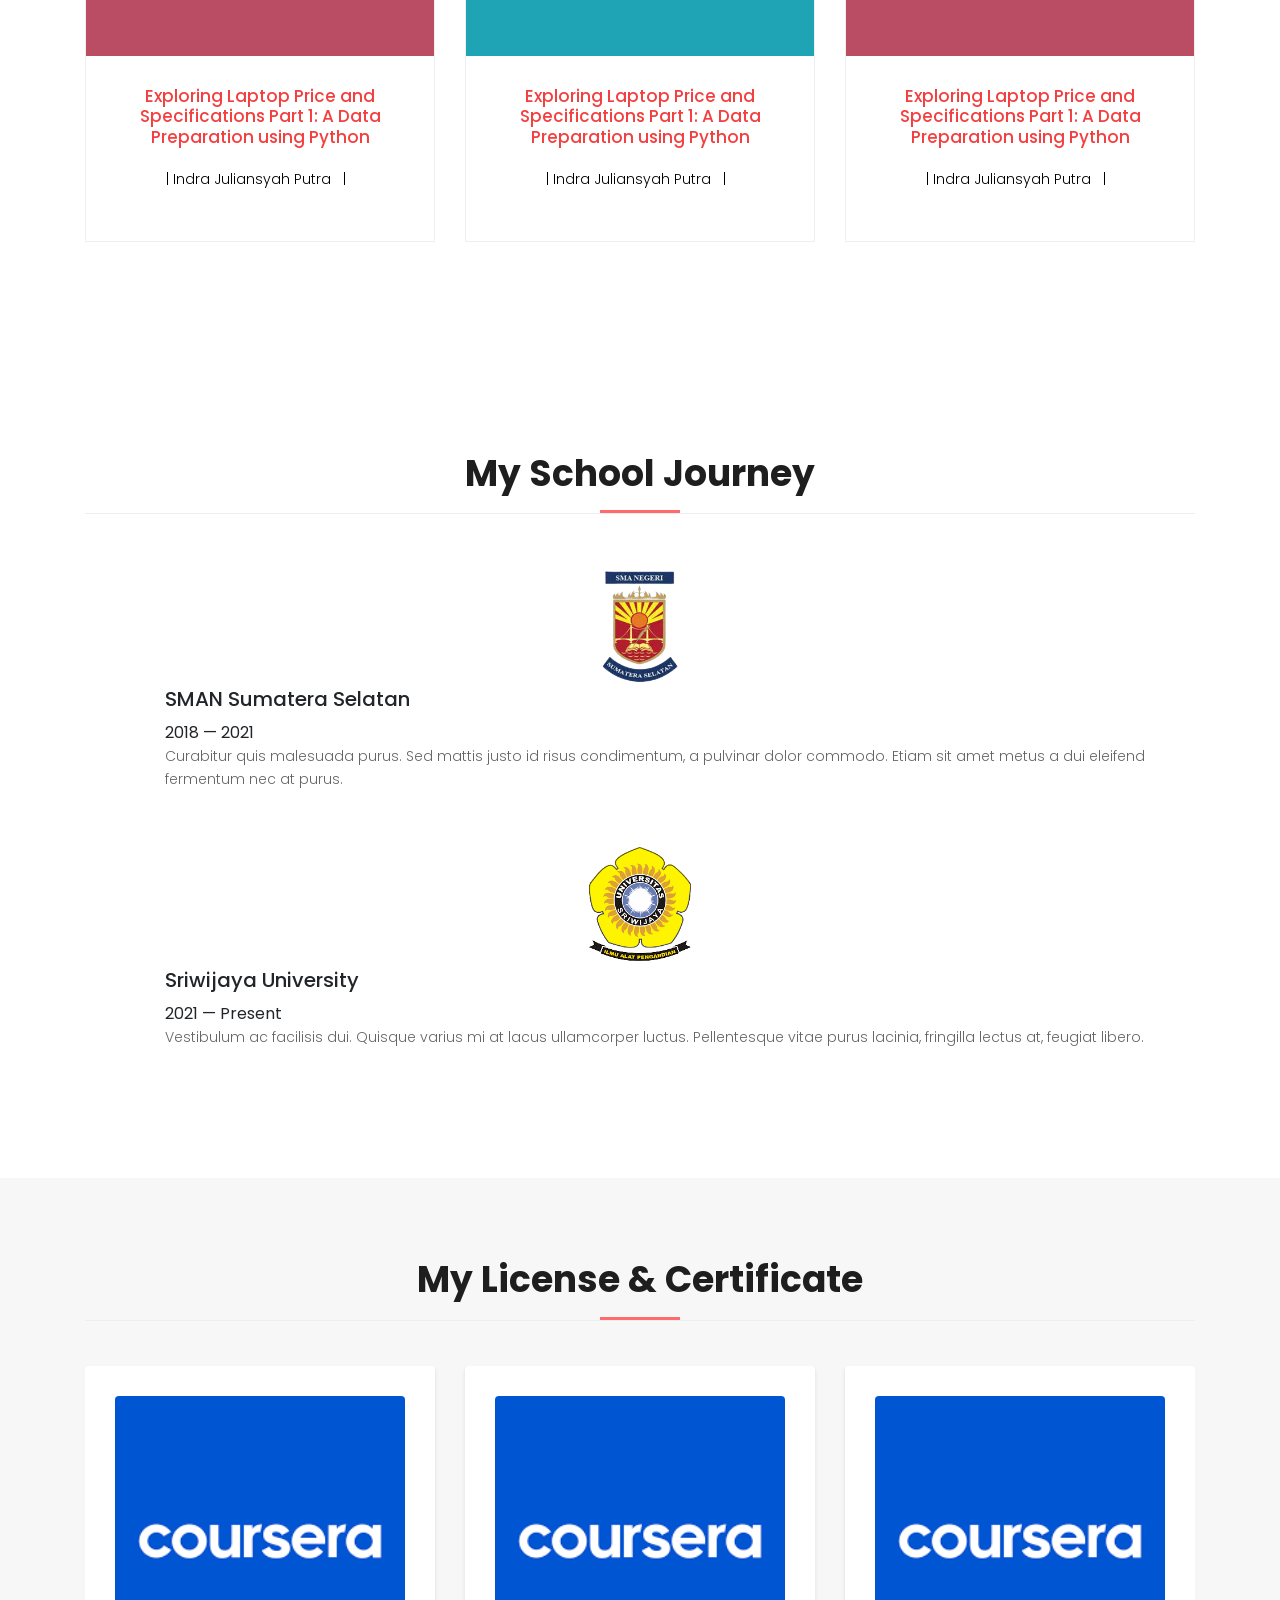
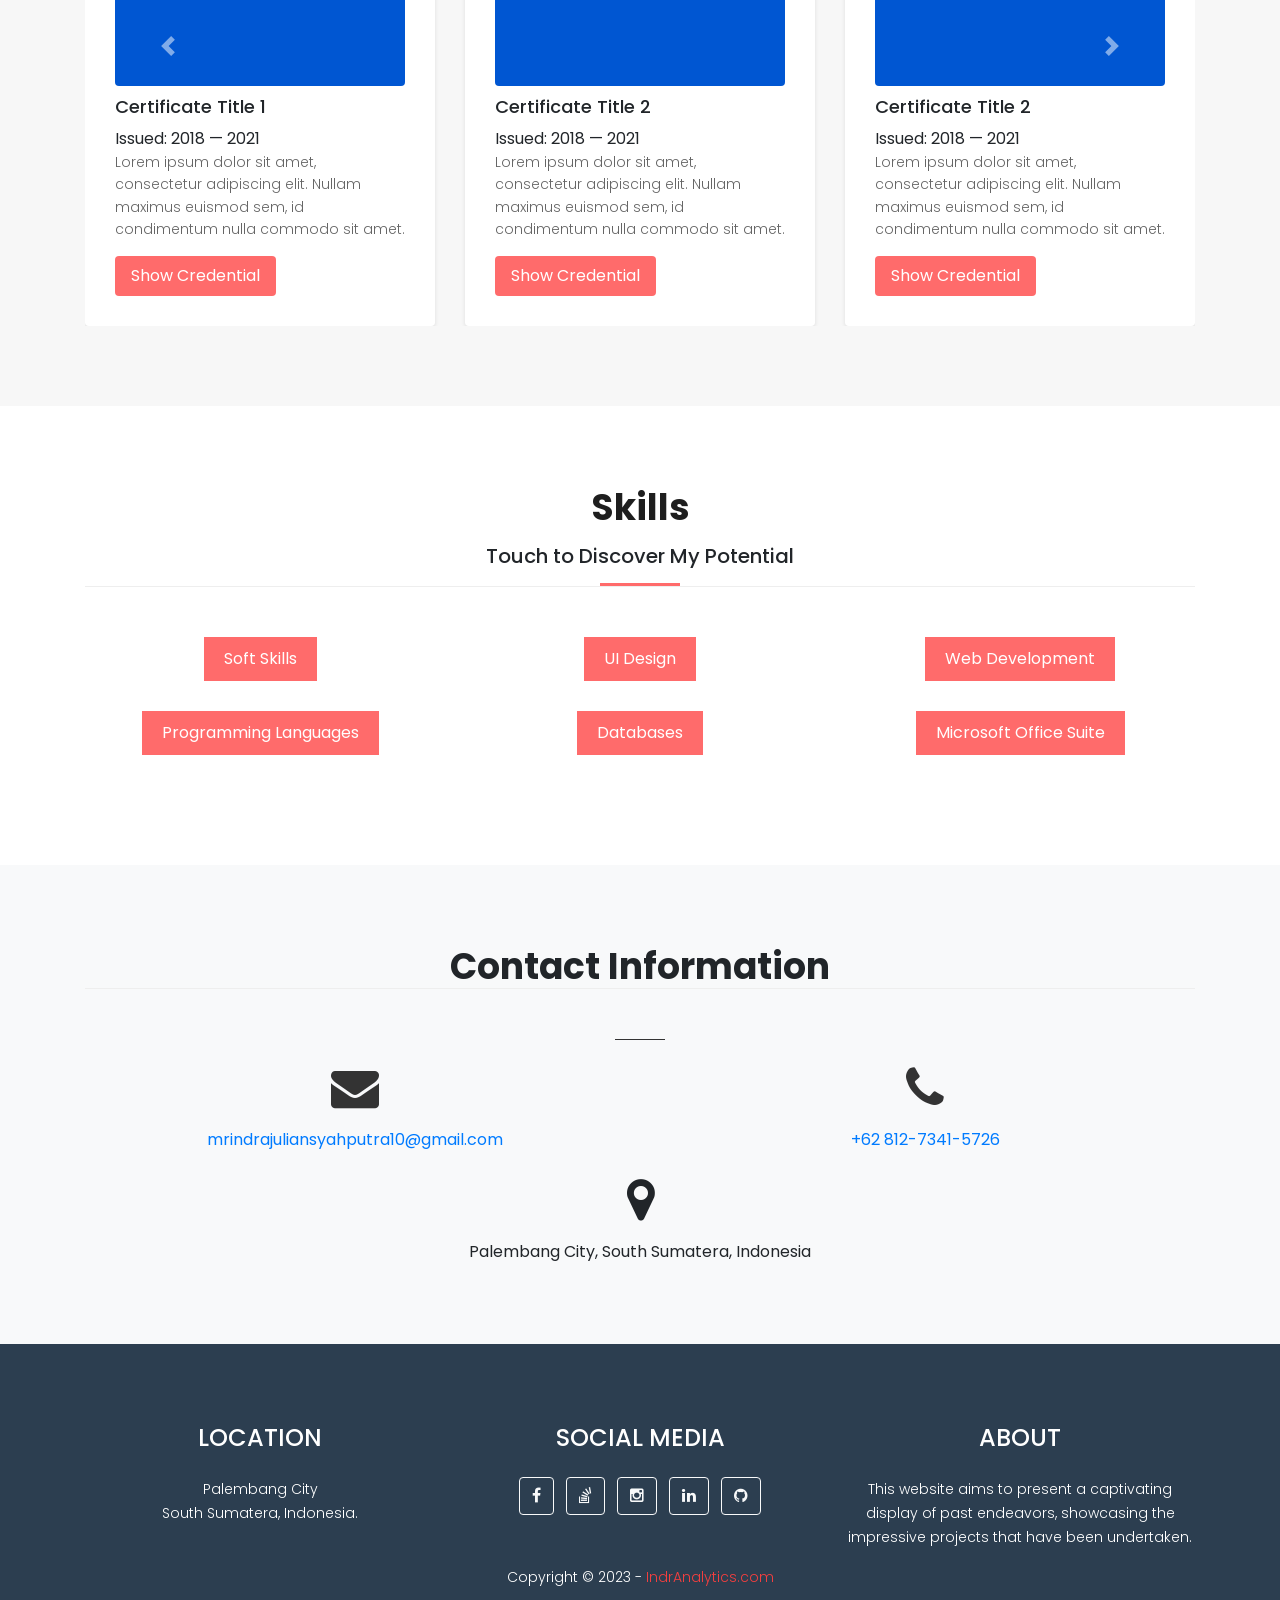
==== commit 486b7b14: "Slide Image" ====
--- a/index.html
+++ b/index.html
@@ -188,14 +188,18 @@
                 </div>
 
                 <div class="col-md-4">
-                    <div class="product-item" id = "spesial">
-                        <a href="https://medium.com/@mrindrajuliansyahputra10/exploring-laptop-price-and-specifications-part-1-a-data-cleaning-analysis-using-python-eac08d75cde9"><img
+                    <div class="product-item" id="spesial">
+                        <a
+                            href="https://medium.com/@mrindrajuliansyahputra10/exploring-laptop-price-and-specifications-part-1-a-data-cleaning-analysis-using-python-eac08d75cde9"><img
                                 src="assets/images/Untitled/Story 1.png" alt=""></a>
                         <div class="down-content">
-                            <a href="https://medium.com/@mrindrajuliansyahputra10/exploring-laptop-price-and-specifications-part-1-a-data-cleaning-analysis-using-python-eac08d75cde9">
-                                <h4 class="putih">Exploring Laptop Price and Specifications Part 1: A Data Preparation using Python</h4>
+                            <a
+                                href="https://medium.com/@mrindrajuliansyahputra10/exploring-laptop-price-and-specifications-part-1-a-data-cleaning-analysis-using-python-eac08d75cde9">
+                                <h4 class="putih">Exploring Laptop Price and Specifications Part 1: A Data Preparation
+                                    using Python</h4>
                             </a>
-                            <p class="putih">|  Indra Juliansyah Putra &nbsp;&nbsp;|&nbsp;&nbsp; <?= date('d/m/Y') .</p>
+                            <p class="putih">| Indra Juliansyah Putra &nbsp;&nbsp;|&nbsp;&nbsp;
+                                <?= date('d/m/Y') .</p>
                         </div>
                     </div>
                 </div>
@@ -259,57 +263,155 @@
         </div>
     </section>
 
-
-    <!-- Certificate Section -->
-    <section id="certificate" class="section">
-        <div class="container">
-            <div class="section-heading">
-                <h2>My License & Certificate</h2>
-                <div class="separator"></div>
-            </div>
-            <div class="license-certificate-grid">
-                <div class="license-certificate-item">
+      <section id="certificate" class="section">
+        <div class="container">
+          <div class="section-heading">
+            <h2>My License & Certificate</h2>
+            <div class="separator"></div>
+          </div>
+          <div id="certificate-carousel" class="carousel slide" data-ride="carousel">
+            <div class="carousel-inner">
+              <div class="carousel-item active">
+                <div class="license-certificate-grid">
+                  <div class="license-certificate-item">
                     <div class="license-certificate-image">
-                        <img src="assets\images\Untitled\Logo Coursera.png" alt="Certificate 1">
+                      <img src="assets\images\Untitled\Logo Coursera.png" alt="Certificate 1">
                     </div>
                     <div class="license-certificate-content">
-                        <h3>Certificate Title 1</h3>
-                        <span>Issued: 2018 — 2021</span>
-                        <p>Lorem ipsum dolor sit amet, consectetur adipiscing elit. Nullam maximus euismod sem, id
+                      <h3>Certificate Title 1</h3>
+                      <span>Issued: 2018 — 2021</span>
+                      <p>Lorem ipsum dolor sit amet, consectetur adipiscing elit. Nullam maximus euismod sem, id
+                        condimentum nulla commodo sit amet.</p>
+                      <button class="show-credential-button" onclick="redirectToCredential('https://instagram.com')" target="_blank">Show
+                        Credential</button>
+                    </div>
+                  </div>
+                  <div class="license-certificate-item">
+                    <div class="license-certificate-image">
+                      <img src="assets\images\Untitled\Logo Coursera.png" alt="Certificate 1">
+                    </div>
+                    <div class="license-certificate-content">
+                      <h3>Certificate Title 2</h3>
+                      <span>Issued: 2018 — 2021</span>
+                      <p>Lorem ipsum dolor sit amet, consectetur adipiscing elit. Nullam maximus euismod sem, id
+                        condimentum nulla commodo sit amet.</p>
+                      <button class="show-credential-button" onclick="redirectToCredential('https://instagram.com')" target="_blank">Show
+                        Credential</button>
+                    </div>
+                  </div>
+                  <div class="license-certificate-item">
+                    <div class="license-certificate-image">
+                      <img src="assets\images\Untitled\Logo Coursera.png" alt="Certificate 1">
+                    </div>
+                    <div class="license-certificate-content">
+                      <h3>Certificate Title 2</h3>
+                      <span>Issued: 2018 — 2021</span>
+                      <p>Lorem ipsum dolor sit amet, consectetur adipiscing elit. Nullam maximus euismod sem, id
+                        condimentum nulla commodo sit amet.</p>
+                      <button class="show-credential-button" onclick="redirectToCredential('https://instagram.com')" target="_blank">Show
+                        Credential</button>
+                    </div>
+                  </div>
+                </div>
+              </div>
+              <div class="carousel-item">
+                <div class="license-certificate-grid">
+                    <div class="license-certificate-item">
+                        <div class="license-certificate-image">
+                          <img src="assets\images\Untitled\Logo Coursera.png" alt="Certificate 1">
+                        </div>
+                        <div class="license-certificate-content">
+                          <h3>Certificate Title 3</h3>
+                          <span>Issued: 2018 — 2021</span>
+                          <p>Lorem ipsum dolor sit amet, consectetur adipiscing elit. Nullam maximus euismod sem, id
                             condimentum nulla commodo sit amet.</p>
-                        <button class="show-credential-button" onclick="redirectToCredential('https://instagram.com')"
-                            target="_blank">Show Credential</button>
-                    </div>
-                </div>
-                <div class="license-certificate-item">
-                    <div class="license-certificate-image">
-                        <img src="assets\images\Untitled\Logo Coursera.png" alt="Certificate 2">
-                    </div>
-                    <div class="license-certificate-content">
-                        <h3>Certificate Title 2</h3>
-                        <span>Issued: 2018 — 2021</span>
-                        <p>CLorem ipsum dolor sit amet, consectetur adipiscing elit. Nullam maximus euismod sem, id
+                          <button class="show-credential-button" onclick="redirectToCredential('https://instagram.com')" target="_blank">Show
+                            Credential</button>
+                        </div>
+                      </div>
+                      <div class="license-certificate-item">
+                        <div class="license-certificate-image">
+                          <img src="assets\images\Untitled\Logo Coursera.png" alt="Certificate 1">
+                        </div>
+                        <div class="license-certificate-content">
+                          <h3>Certificate Title 4</h3>
+                          <span>Issued: 2018 — 2021</span>
+                          <p>Lorem ipsum dolor sit amet, consectetur adipiscing elit. Nullam maximus euismod sem, id
                             condimentum nulla commodo sit amet.</p>
-                        <button class="show-credential-button" onclick="redirectToCredential('https://facebook.com')"
-                            target="_blank">Show Credential</button>
-                    </div>
-                </div>
-                <div class="license-certificate-item">
-                    <div class="license-certificate-image">
-                        <img src="assets\images\Untitled\Logo Coursera.png" alt="Certificate 3">
-                    </div>
-                    <div class="license-certificate-content">
-                        <h3>Certificate Title 3</h3>
-                        <span>Issued: 2018 — 2021</span>
-                        <p>Lorem ipsum dolor sit amet, consectetur adipiscing elit. Nullam maximus euismod sem, id
+                          <button class="show-credential-button" onclick="redirectToCredential('https://instagram.com')" target="_blank">Show
+                            Credential</button>
+                        </div>
+                      </div>
+                      <div class="license-certificate-item">
+                        <div class="license-certificate-image">
+                          <img src="assets\images\Untitled\Logo Coursera.png" alt="Certificate 1">
+                        </div>
+                        <div class="license-certificate-content">
+                          <h3>Certificate Title 2</h3>
+                          <span>Issued: 2018 — 2021</span>
+                          <p>Lorem ipsum dolor sit amet, consectetur adipiscing elit. Nullam maximus euismod sem, id
                             condimentum nulla commodo sit amet.</p>
-                        <button class="show-credential-button" onclick="redirectToCredential('https://google.com')"
-                            target="_blank">Show Credential</button>
-                    </div>
-                </div>
-            </div>
-        </div>
-    </section>
+                          <button class="show-credential-button" onclick="redirectToCredential('https://instagram.com')" target="_blank">Show
+                            Credential</button>
+                        </div>
+                      </div>
+                </div>
+              </div>
+              <div class="carousel-item">
+                <div class="license-certificate-grid">
+                    <div class="license-certificate-item">
+                        <div class="license-certificate-image">
+                          <img src="assets\images\Untitled\Logo Coursera.png" alt="Certificate 1">
+                        </div>
+                        <div class="license-certificate-content">
+                          <h3>Certificate Title 5</h3>
+                          <span>Issued: 2018 — 2021</span>
+                          <p>Lorem ipsum dolor sit amet, consectetur adipiscing elit. Nullam maximus euismod sem, id
+                            condimentum nulla commodo sit amet.</p>
+                          <button class="show-credential-button" onclick="redirectToCredential('https://instagram.com')" target="_blank">Show
+                            Credential</button>
+                        </div>
+                      </div>
+                      <div class="license-certificate-item">
+                        <div class="license-certificate-image">
+                          <img src="assets\images\Untitled\Logo Coursera.png" alt="Certificate 1">
+                        </div>
+                        <div class="license-certificate-content">
+                          <h3>Certificate Title 6</h3>
+                          <span>Issued: 2018 — 2021</span>
+                          <p>Lorem ipsum dolor sit amet, consectetur adipiscing elit. Nullam maximus euismod sem, id
+                            condimentum nulla commodo sit amet.</p>
+                          <button class="show-credential-button" onclick="redirectToCredential('https://instagram.com')" target="_blank">Show
+                            Credential</button>
+                        </div>
+                      </div>
+                      <div class="license-certificate-item">
+                        <div class="license-certificate-image">
+                          <img src="assets\images\Untitled\Logo Coursera.png" alt="Certificate 1">
+                        </div>
+                        <div class="license-certificate-content">
+                          <h3>Certificate Title 2</h3>
+                          <span>Issued: 2018 — 2021</span>
+                          <p>Lorem ipsum dolor sit amet, consectetur adipiscing elit. Nullam maximus euismod sem, id
+                            condimentum nulla commodo sit amet.</p>
+                          <button class="show-credential-button" onclick="redirectToCredential('https://instagram.com')" target="_blank">Show
+                            Credential</button>
+                        </div>
+                      </div>
+                </div>
+              </div>
+            </div>
+            <a class="carousel-control-prev" href="#certificate-carousel" role="button" data-slide="prev">
+              <span class="carousel-control-prev-icon" aria-hidden="true"></span>
+              <span class="sr-only">Previous</span>
+            </a>
+            <a class="carousel-control-next" href="#certificate-carousel" role="button" data-slide="next">
+              <span class="carousel-control-next-icon" aria-hidden="true"></span>
+              <span class="sr-only">Next</span>
+            </a>
+          </div>
+        </div>
+      </section>      
 
     <!-- Skills Section -->
     <section id="skills">
@@ -476,7 +578,6 @@
     <!-- Additional Scripts -->
     <script src="assets/js/custom.js"></script>
     <script src="assets/js/owl.js"></script>
-    <script src="assets/js/skills.js"></script>
 </body>
 
 </html>
--- a/assets/css/style.css
+++ b/assets/css/style.css
@@ -75,7 +75,7 @@
 }
 
 #school {
-	background-color: #f7f7f7;
+	background-color: #fff;
 	padding: 80px 0;
   }
   
@@ -139,53 +139,53 @@
 
 /* Certificate Section */
 #certificate {
-    background-color: #f7f7f7;
-    padding: 80px 0;
-}
-
-.license-certificate-grid {
-    display: grid;
-    grid-template-columns: repeat(auto-fit, minmax(250px, 1fr));
-    gap: 30px;
-}
-
-.license-certificate-item {
-    background-color: #fff;
-    padding: 30px;
-    border-radius: 4px;
-    box-shadow: 0 2px 4px rgba(0, 0, 0, 0.1);
-}
-
-.license-certificate-image img {
-    width: 100%;
-    height: auto;
-    border-radius: 4px;
-    margin-bottom: 10px;
-}
-
-.license-certificate-content h3 {
-    font-size: 18px;
-    margin-bottom: 10px;
-}
-
-.license-certificate-content p {
-    color: #666;
-    line-height: 1.6;
-}
-
-.show-credential-button {
-    background-color: #ff6b6b;
-    color: #fff;
-    padding: 8px 16px;
-    border: none;
-    border-radius: 4px;
-    cursor: pointer;
-    transition: background-color 0.3s;
-}
-
-.show-credential-button:hover {
-    background-color: #ff4f4f;
-}
+	background-color: #f7f7f7;
+	padding: 80px 0;
+  }
+  
+  .license-certificate-grid {
+	display: grid;
+	grid-template-columns: repeat(auto-fit, minmax(250px, 1fr));
+	gap: 30px;
+  }
+  
+  .license-certificate-item {
+	background-color: #fff;
+	padding: 30px;
+	border-radius: 4px;
+	box-shadow: 0 2px 4px rgba(0, 0, 0, 0.1);
+  }
+  
+  .license-certificate-image img {
+	width: 100%;
+	height: auto;
+	border-radius: 4px;
+	margin-bottom: 10px;
+  }
+  
+  .license-certificate-content h3 {
+	font-size: 18px;
+	margin-bottom: 10px;
+  }
+  
+  .license-certificate-content p {
+	color: #666;
+	line-height: 1.6;
+  }
+  
+  .show-credential-button {
+	background-color: #ff6b6b;
+	color: #fff;
+	padding: 8px 16px;
+	border: none;
+	border-radius: 4px;
+	cursor: pointer;
+	transition: background-color 0.3s;
+  }
+  
+  .show-credential-button:hover {
+	background-color: #ff4f4f;
+  }
 
 .section-heading h2 {
 	font-size: 36px;
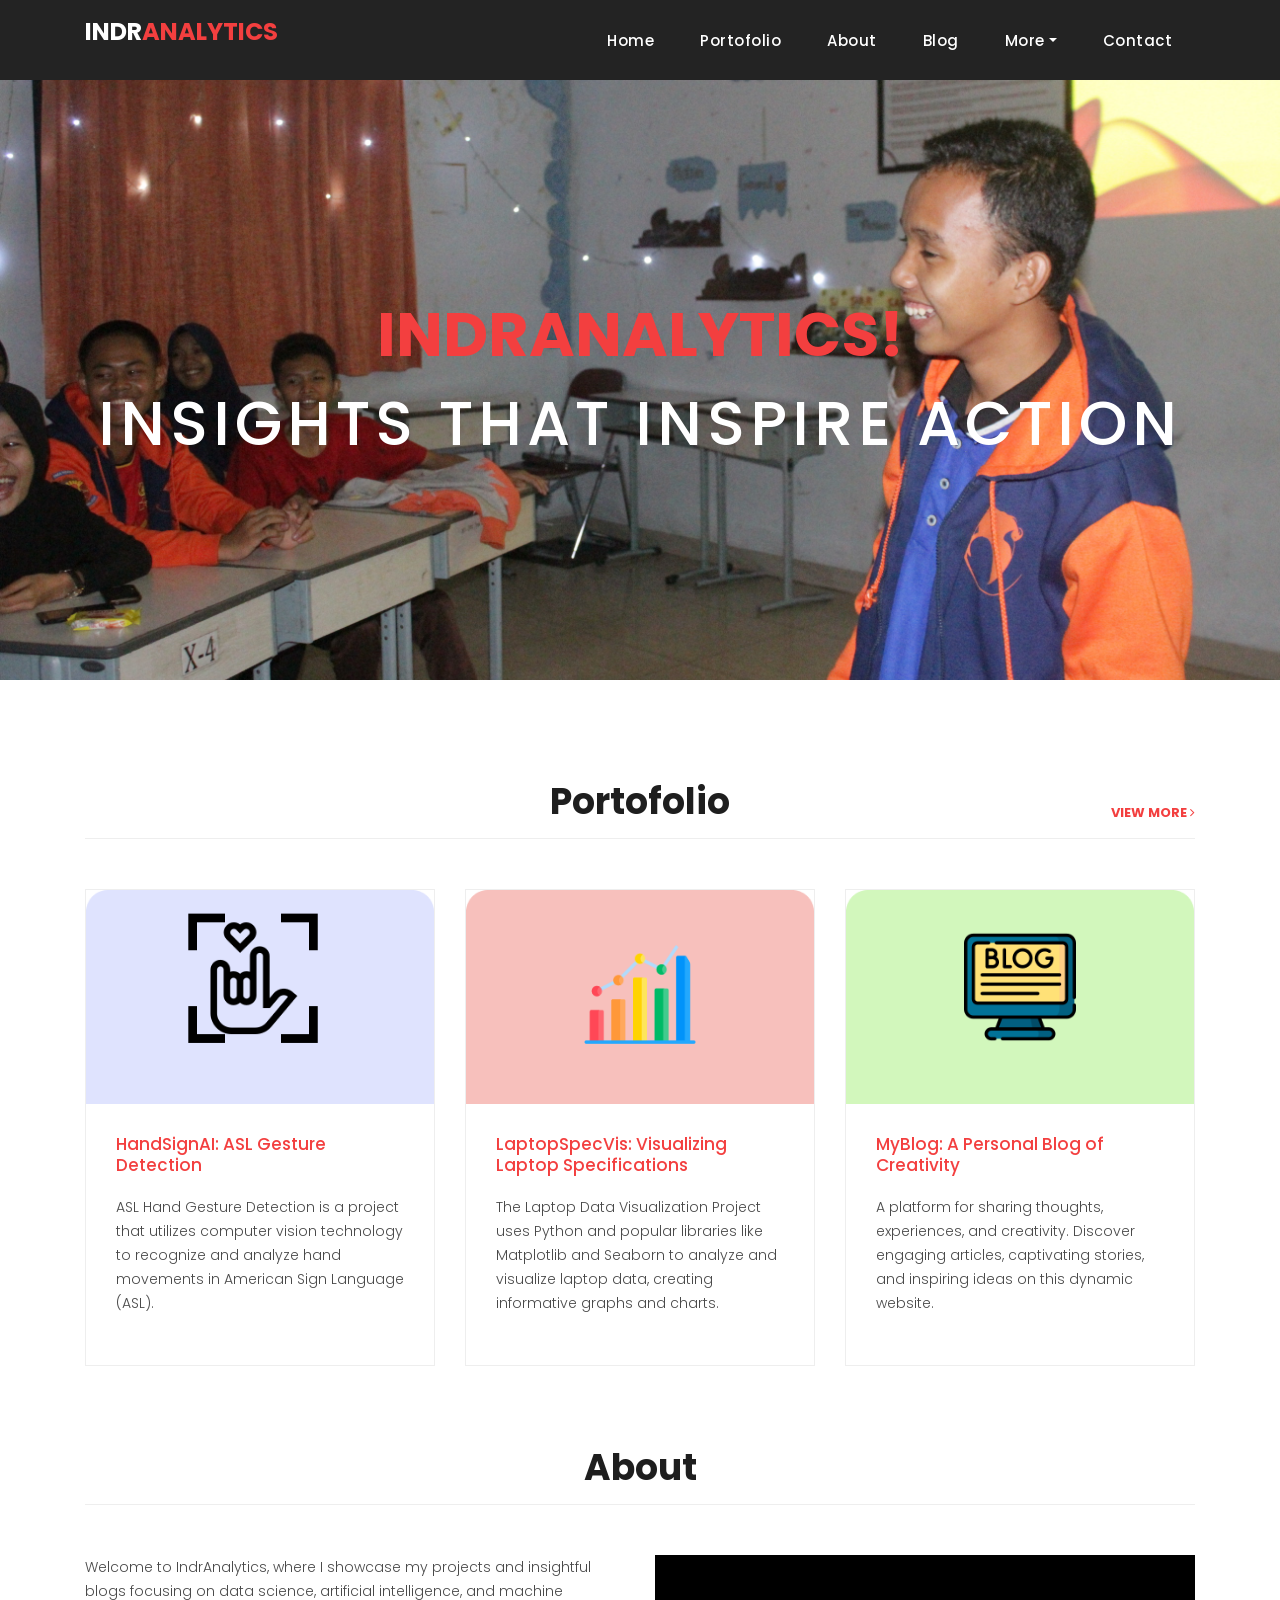
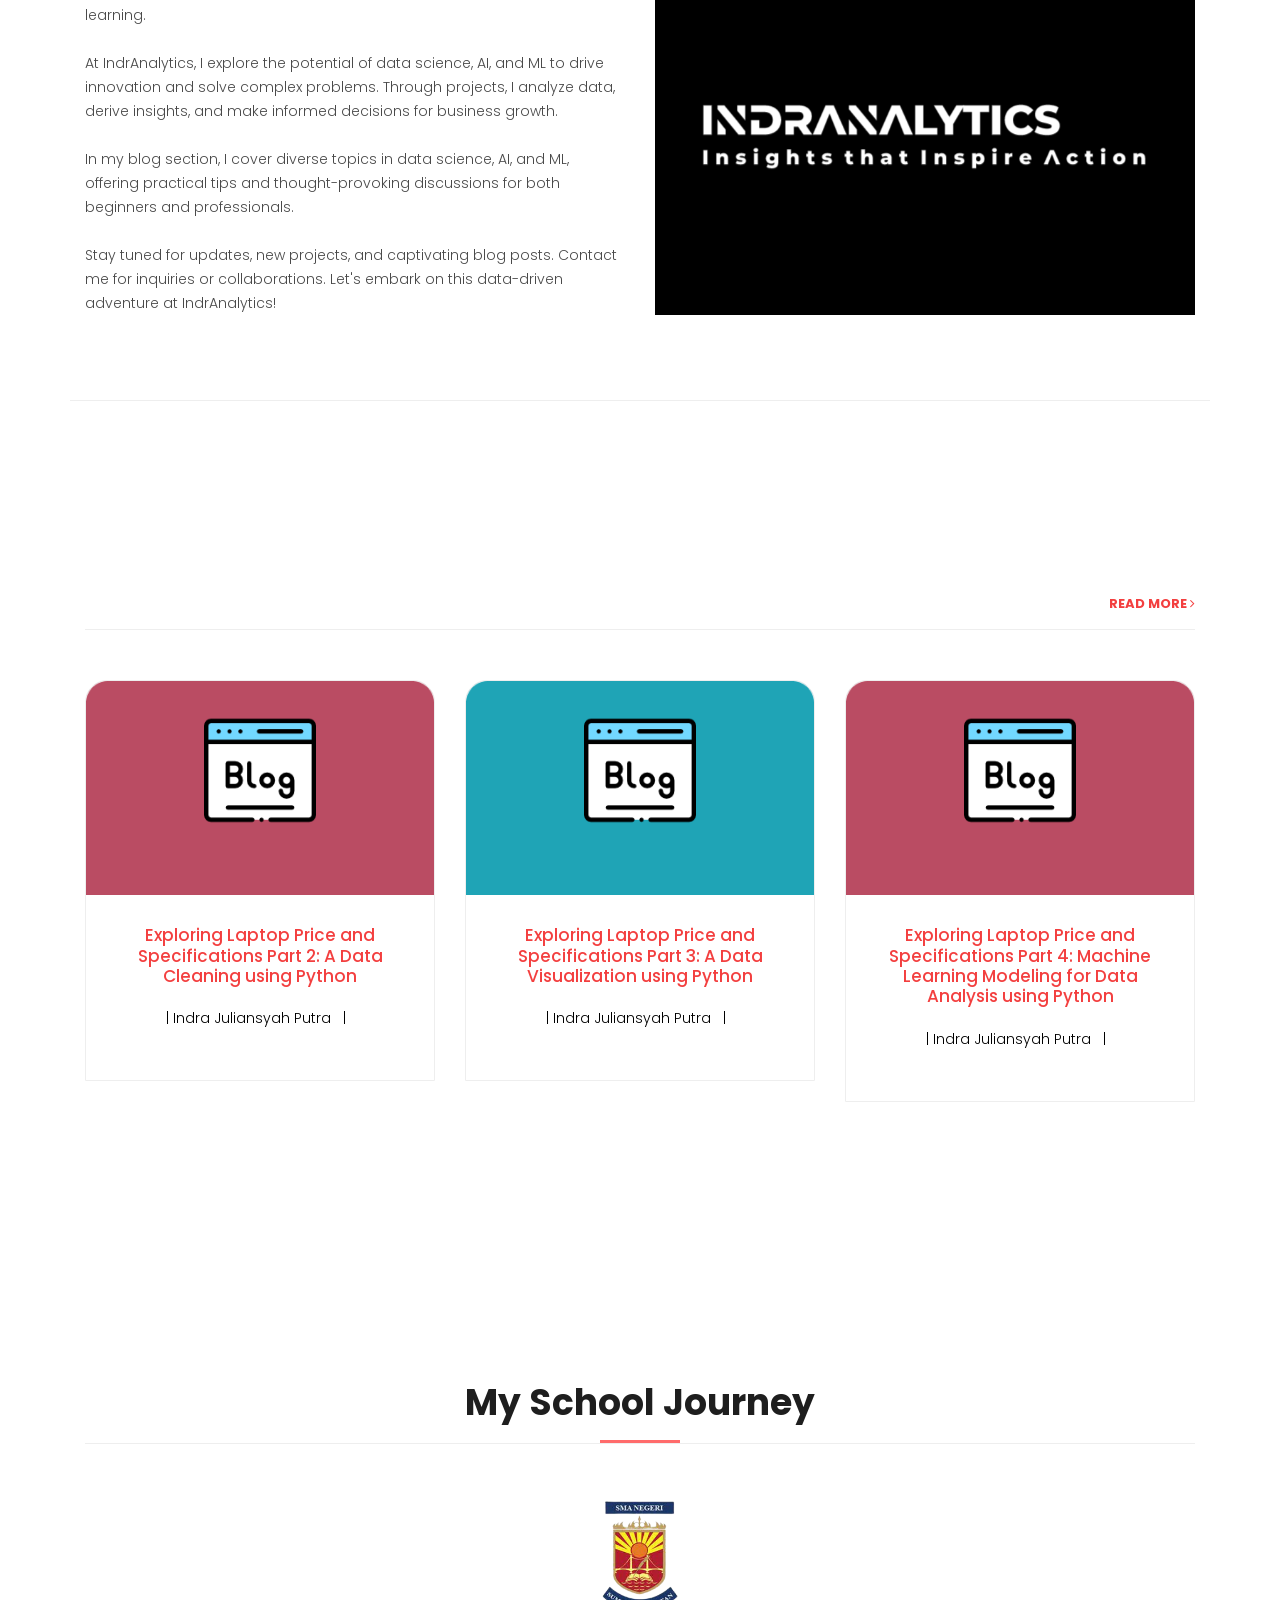
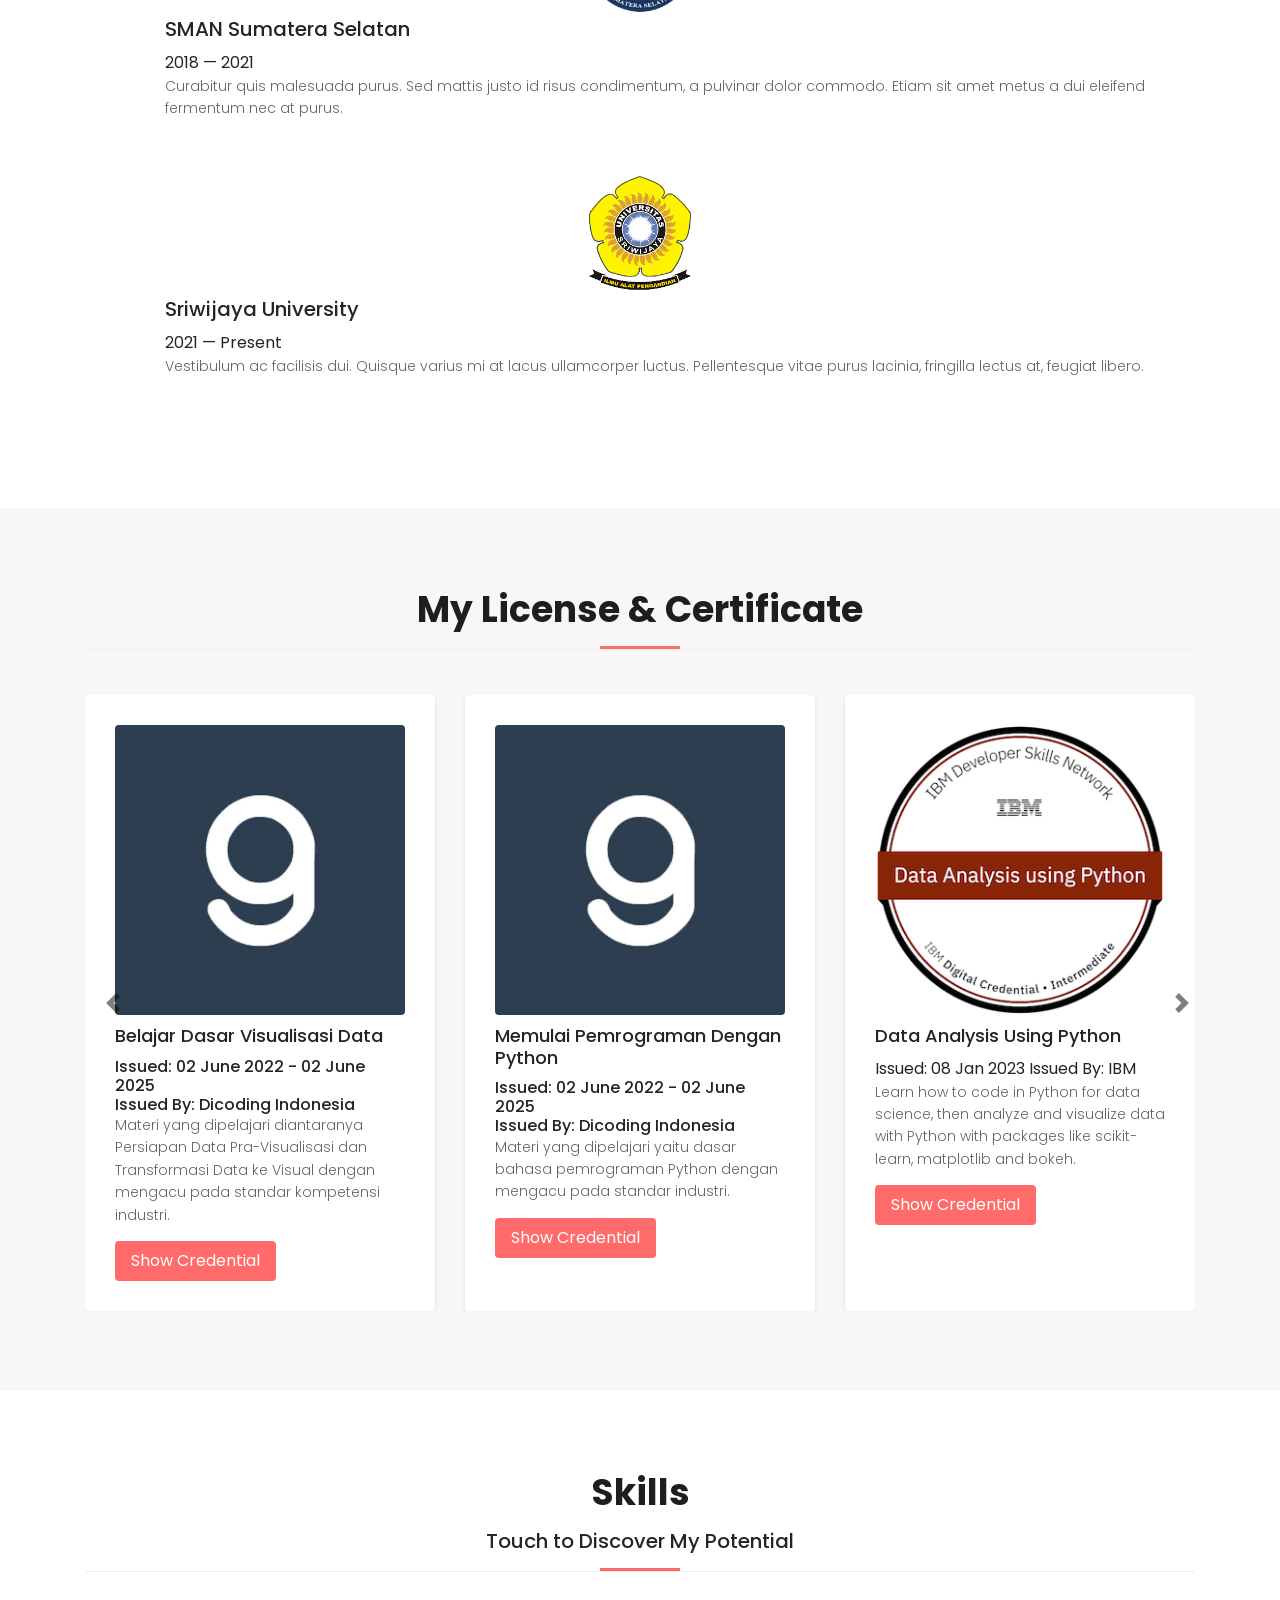
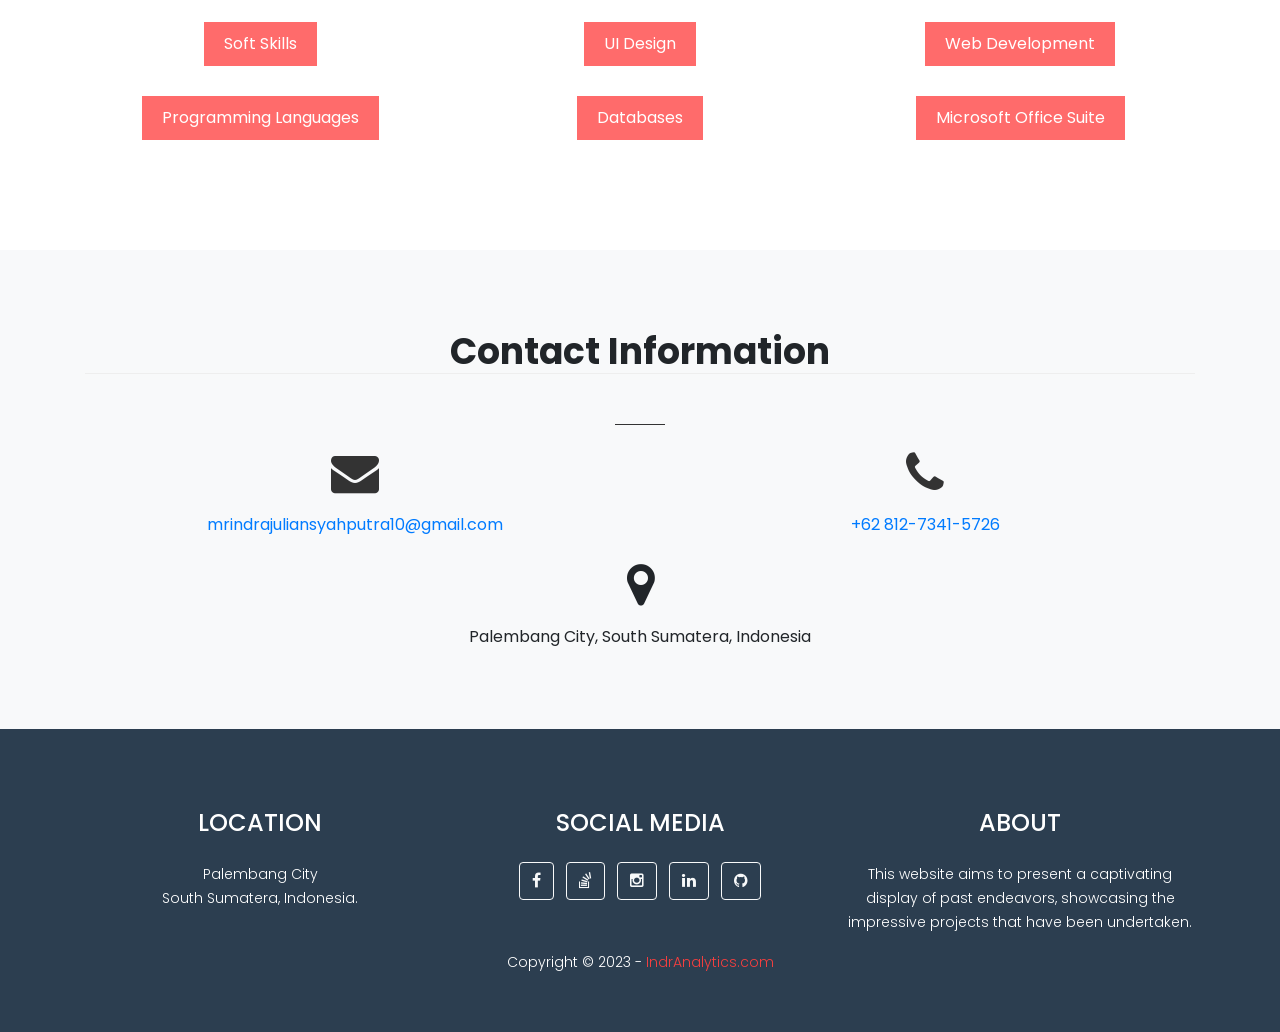
==== commit 83226118: "Personal Website" ====
--- a/index.html
+++ b/index.html
@@ -190,13 +190,12 @@
                 <div class="col-md-4">
                     <div class="product-item" id="spesial">
                         <a
-                            href="https://medium.com/@mrindrajuliansyahputra10/exploring-laptop-price-and-specifications-part-1-a-data-cleaning-analysis-using-python-eac08d75cde9"><img
+                            href="https://medium.com/@mrindrajuliansyahputra10/exploring-laptop-price-and-specifications-part-2-a-data-cleaning-using-python-22b8af4e1f3c"><img
                                 src="assets/images/Untitled/Story 1.png" alt=""></a>
                         <div class="down-content">
                             <a
-                                href="https://medium.com/@mrindrajuliansyahputra10/exploring-laptop-price-and-specifications-part-1-a-data-cleaning-analysis-using-python-eac08d75cde9">
-                                <h4 class="putih">Exploring Laptop Price and Specifications Part 1: A Data Preparation
-                                    using Python</h4>
+                                href="https://medium.com/@mrindrajuliansyahputra10/exploring-laptop-price-and-specifications-part-2-a-data-cleaning-using-python-22b8af4e1f3c">
+                                <h4 class="putih">Exploring Laptop Price and Specifications Part 2: A Data Cleaning using Python</h4>
                             </a>
                             <p class="putih">| Indra Juliansyah Putra &nbsp;&nbsp;|&nbsp;&nbsp;
                                 <?= date('d/m/Y') .</p>
@@ -205,11 +204,11 @@
                 </div>
                 <div class="col-md-4">
                     <div class="product-item" id = "spesial">
-                        <a href="https://medium.com/@mrindrajuliansyahputra10/exploring-laptop-price-and-specifications-part-1-a-data-cleaning-analysis-using-python-eac08d75cde9"><img
+                        <a href="https://medium.com/@mrindrajuliansyahputra10/exploring-laptop-price-and-specification-part-3-a-data-visualization-using-python-aa8979f1314a"><img
                                 src="assets/images/Untitled/Story 2.png" alt=""></a>
                         <div class="down-content">
-                            <a href="https://medium.com/@mrindrajuliansyahputra10/exploring-laptop-price-and-specifications-part-1-a-data-cleaning-analysis-using-python-eac08d75cde9">
-                                <h4 class="putih">Exploring Laptop Price and Specifications Part 1: A Data Preparation using Python</h4>
+                            <a href="https://medium.com/@mrindrajuliansyahputra10/exploring-laptop-price-and-specification-part-3-a-data-visualization-using-python-aa8979f1314a">
+                                <h4 class="putih">Exploring Laptop Price and Specifications Part 3: A Data Visualization using Python</h4>
                             </a>
                             <p class="putih">|  Indra Juliansyah Putra &nbsp;&nbsp;|&nbsp;&nbsp; <?= date('d/m/Y') .</p>
                         </div>
@@ -217,11 +216,11 @@
                 </div>
                 <div class="col-md-4">
                     <div class="product-item" id = "spesial">
-                        <a href="https://medium.com/@mrindrajuliansyahputra10/exploring-laptop-price-and-specifications-part-1-a-data-cleaning-analysis-using-python-eac08d75cde9"><img
+                        <a href="https://medium.com/@mrindrajuliansyahputra10/explanatory-laptop-and-specification-part-4-machine-learning-modeling-for-data-analysis-using-183b7db51179"><img
                                 src="assets/images/Untitled/Story 3.png" alt=""></a>
                         <div class="down-content">
-                            <a href="https://medium.com/@mrindrajuliansyahputra10/exploring-laptop-price-and-specifications-part-1-a-data-cleaning-analysis-using-python-eac08d75cde9">
-                                <h4 class="putih">Exploring Laptop Price and Specifications Part 1: A Data Preparation using Python</h4>
+                            <a href="https://medium.com/@mrindrajuliansyahputra10/explanatory-laptop-and-specification-part-4-machine-learning-modeling-for-data-analysis-using-183b7db51179">
+                                <h4 class="putih">Exploring Laptop Price and Specifications Part 4: Machine Learning Modeling for Data Analysis using Python</h4>
                             </a>
                             <p class="putih">|  Indra Juliansyah Putra &nbsp;&nbsp;|&nbsp;&nbsp; <?= date('d/m/Y') .</p>
                         </div>
@@ -230,7 +229,6 @@
             </div>
         </div>
     </div>
-
 
     <!-- School Section -->
     <section id="school" class="section">
@@ -275,40 +273,40 @@
                 <div class="license-certificate-grid">
                   <div class="license-certificate-item">
                     <div class="license-certificate-image">
-                      <img src="assets\images\Untitled\Logo Coursera.png" alt="Certificate 1">
+                      <img src="assets\images\Untitled\Logo Dicoding.png" alt="Certificate 1">
                     </div>
                     <div class="license-certificate-content">
-                      <h3>Certificate Title 1</h3>
-                      <span>Issued: 2018 — 2021</span>
-                      <p>Lorem ipsum dolor sit amet, consectetur adipiscing elit. Nullam maximus euismod sem, id
-                        condimentum nulla commodo sit amet.</p>
-                      <button class="show-credential-button" onclick="redirectToCredential('https://instagram.com')" target="_blank">Show
+                      <h3>Belajar Dasar Visualisasi Data</h3>
+                      <h6>Issued: 02 June 2022 - 02 June 2025</h6>
+                      <h6>Issued By: Dicoding Indonesia</h6>
+                      <p>Materi yang dipelajari diantaranya Persiapan Data Pra-Visualisasi dan Transformasi Data ke Visual dengan mengacu pada standar kompetensi industri.</p>
+                      <button class="show-credential-button" onclick="redirectToCredential('https://dicoding.com/certificates/4EXG596D1XRL')" target="_blank">Show
                         Credential</button>
                     </div>
                   </div>
                   <div class="license-certificate-item">
                     <div class="license-certificate-image">
-                      <img src="assets\images\Untitled\Logo Coursera.png" alt="Certificate 1">
+                      <img src="assets\images\Untitled\Logo Dicoding.png" alt="Certificate 1">
                     </div>
                     <div class="license-certificate-content">
-                      <h3>Certificate Title 2</h3>
-                      <span>Issued: 2018 — 2021</span>
-                      <p>Lorem ipsum dolor sit amet, consectetur adipiscing elit. Nullam maximus euismod sem, id
-                        condimentum nulla commodo sit amet.</p>
-                      <button class="show-credential-button" onclick="redirectToCredential('https://instagram.com')" target="_blank">Show
+                      <h3>Memulai Pemrograman Dengan Python</h3>
+                      <h6>Issued: 02 June 2022 - 02 June 2025</h6>
+                      <h6>Issued By: Dicoding Indonesia</h6>
+                      <p>Materi yang dipelajari yaitu dasar bahasa pemrograman Python dengan mengacu pada standar industri.</p>
+                      <button class="show-credential-button" onclick="redirectToCredential('https://dicoding.com/certificates/4EXG59L99XRL')" target="_blank">Show
                         Credential</button>
                     </div>
                   </div>
                   <div class="license-certificate-item">
                     <div class="license-certificate-image">
-                      <img src="assets\images\Untitled\Logo Coursera.png" alt="Certificate 1">
+                      <img src="assets\images\Untitled\Python.png" alt="Certificate 1">
                     </div>
                     <div class="license-certificate-content">
-                      <h3>Certificate Title 2</h3>
-                      <span>Issued: 2018 — 2021</span>
-                      <p>Lorem ipsum dolor sit amet, consectetur adipiscing elit. Nullam maximus euismod sem, id
-                        condimentum nulla commodo sit amet.</p>
-                      <button class="show-credential-button" onclick="redirectToCredential('https://instagram.com')" target="_blank">Show
+                      <h3>Data Analysis Using Python</h3>
+                      <span>Issued: 08 Jan 2023</span>
+                      <span>Issued By: IBM</span>
+                      <p>Learn how to code in Python for data science, then analyze and visualize data with Python with packages like scikit-learn, matplotlib and bokeh.</p>
+                      <button class="show-credential-button" onclick="redirectToCredential('https://www.credly.com/go/MvbpGYCX')" target="_blank">Show
                         Credential</button>
                     </div>
                   </div>
@@ -322,7 +320,8 @@
                         </div>
                         <div class="license-certificate-content">
                           <h3>Certificate Title 3</h3>
-                          <span>Issued: 2018 — 2021</span>
+                          <span>Issued: 02 June 2022 - 02 June 2025</span>
+                      <span>Issued By: Dicoding Indonesia</span>
                           <p>Lorem ipsum dolor sit amet, consectetur adipiscing elit. Nullam maximus euismod sem, id
                             condimentum nulla commodo sit amet.</p>
                           <button class="show-credential-button" onclick="redirectToCredential('https://instagram.com')" target="_blank">Show
@@ -335,7 +334,8 @@
                         </div>
                         <div class="license-certificate-content">
                           <h3>Certificate Title 4</h3>
-                          <span>Issued: 2018 — 2021</span>
+                          <span>Issued: 02 June 2022 - 02 June 2025</span>
+                      <span>Issued By: Dicoding Indonesia</span>
                           <p>Lorem ipsum dolor sit amet, consectetur adipiscing elit. Nullam maximus euismod sem, id
                             condimentum nulla commodo sit amet.</p>
                           <button class="show-credential-button" onclick="redirectToCredential('https://instagram.com')" target="_blank">Show
@@ -348,7 +348,8 @@
                         </div>
                         <div class="license-certificate-content">
                           <h3>Certificate Title 2</h3>
-                          <span>Issued: 2018 — 2021</span>
+                          <span>Issued: 02 June 2022 - 02 June 2025</span>
+                      <span>Issued By: Dicoding Indonesia</span>
                           <p>Lorem ipsum dolor sit amet, consectetur adipiscing elit. Nullam maximus euismod sem, id
                             condimentum nulla commodo sit amet.</p>
                           <button class="show-credential-button" onclick="redirectToCredential('https://instagram.com')" target="_blank">Show
@@ -365,7 +366,8 @@
                         </div>
                         <div class="license-certificate-content">
                           <h3>Certificate Title 5</h3>
-                          <span>Issued: 2018 — 2021</span>
+                          <span>Issued: 02 June 2022 - 02 June 2025</span>
+                      <span>Issued By: Dicoding Indonesia</span>
                           <p>Lorem ipsum dolor sit amet, consectetur adipiscing elit. Nullam maximus euismod sem, id
                             condimentum nulla commodo sit amet.</p>
                           <button class="show-credential-button" onclick="redirectToCredential('https://instagram.com')" target="_blank">Show
@@ -378,7 +380,8 @@
                         </div>
                         <div class="license-certificate-content">
                           <h3>Certificate Title 6</h3>
-                          <span>Issued: 2018 — 2021</span>
+                          <span>Issued: 02 June 2022 - 02 June 2025</span>
+                      <span>Issued By: Dicoding Indonesia</span>
                           <p>Lorem ipsum dolor sit amet, consectetur adipiscing elit. Nullam maximus euismod sem, id
                             condimentum nulla commodo sit amet.</p>
                           <button class="show-credential-button" onclick="redirectToCredential('https://instagram.com')" target="_blank">Show
@@ -391,7 +394,8 @@
                         </div>
                         <div class="license-certificate-content">
                           <h3>Certificate Title 2</h3>
-                          <span>Issued: 2018 — 2021</span>
+                          <span>Issued: 02 June 2022 - 02 June 2025</span>
+                      <span>Issued By: Dicoding Indonesia</span>
                           <p>Lorem ipsum dolor sit amet, consectetur adipiscing elit. Nullam maximus euismod sem, id
                             condimentum nulla commodo sit amet.</p>
                           <button class="show-credential-button" onclick="redirectToCredential('https://instagram.com')" target="_blank">Show
@@ -400,15 +404,15 @@
                       </div>
                 </div>
               </div>
-            </div>
-            <a class="carousel-control-prev" href="#certificate-carousel" role="button" data-slide="prev">
-              <span class="carousel-control-prev-icon" aria-hidden="true"></span>
-              <span class="sr-only">Previous</span>
-            </a>
-            <a class="carousel-control-next" href="#certificate-carousel" role="button" data-slide="next">
-              <span class="carousel-control-next-icon" aria-hidden="true"></span>
-              <span class="sr-only">Next</span>
-            </a>
+              <a class="carousel-control-prev" href="#certificate-carousel" role="button" data-slide="prev" style="position: absolute; top: 0; left: 0;">
+                <span class="carousel-control-prev-icon" aria-hidden="true"></span>
+                <span class="sr-only">Previous</span>
+              </a>
+              <a class="carousel-control-next" href="#certificate-carousel" role="button" data-slide="next">
+                <span class="carousel-control-next-icon" aria-hidden="true"></span>
+                <span class="sr-only">Next</span>
+              </a>
+            </div>
           </div>
         </div>
       </section>      
--- a/assets/css/style.css
+++ b/assets/css/style.css
@@ -186,7 +186,44 @@
   .show-credential-button:hover {
 	background-color: #ff4f4f;
   }
-
+  
+  /* styles.css */
+
+/* Add this CSS for the carousel control buttons positioning */
+#certificate-carousel .carousel-inner {
+	display: flex;
+  }
+  #certificate-carousel .carousel-control-prev,
+  #certificate-carousel .carousel-control-next {
+	width: 5%;
+  }
+  #certificate-carousel .carousel-control-prev {
+	fill: #e83e3e;
+	left: -15px;
+  }
+  #certificate-carousel .carousel-control-next {
+	fill: #e83e3e;
+	right: -15px;
+  }
+  
+/* styles.css */
+
+/* Ganti warna teks "Previous" dan "Next" menjadi hitam */
+#certificate-carousel .carousel-control-prev,
+#certificate-carousel .carousel-control-next {
+  color: black; /* Warna teks tombol */
+}
+
+
+/* Ganti warna ikon "Previous" dan "Next" menjadi hitam */
+#certificate-carousel .carousel-control-prev-icon,
+#certificate-carousel .carousel-control-next-icon {
+  filter: invert(100%); /* Ini akan membalik warna ikon menjadi hitam */
+}
+
+.waduh{
+	color: #e83e3e;
+}
 .section-heading h2 {
 	font-size: 36px;
     font-weight: 700;
@@ -232,6 +269,11 @@
   position: fixed;
   z-index: 9999999;
   color: #fff;
+}
+
+#blog {
+	margin: 0 auto; /* This will center the element horizontally */
+	text-align: center; /* This will center the inline content within #blog */
 }
 
 #preloader .jumper {
@@ -918,9 +960,6 @@
 	margin-bottom: 20px;
 }
 
-
-
-
 /* Services */
 
 .services {
@@ -929,6 +968,10 @@
 	background-size: cover;
 	background-attachment: fixed;
 	padding: 100px 0px;
+	display: flex;
+    justify-content: center;
+    align-items: center;
+    height: 100vh;
 }
 
 .services .section-heading h2 { 
